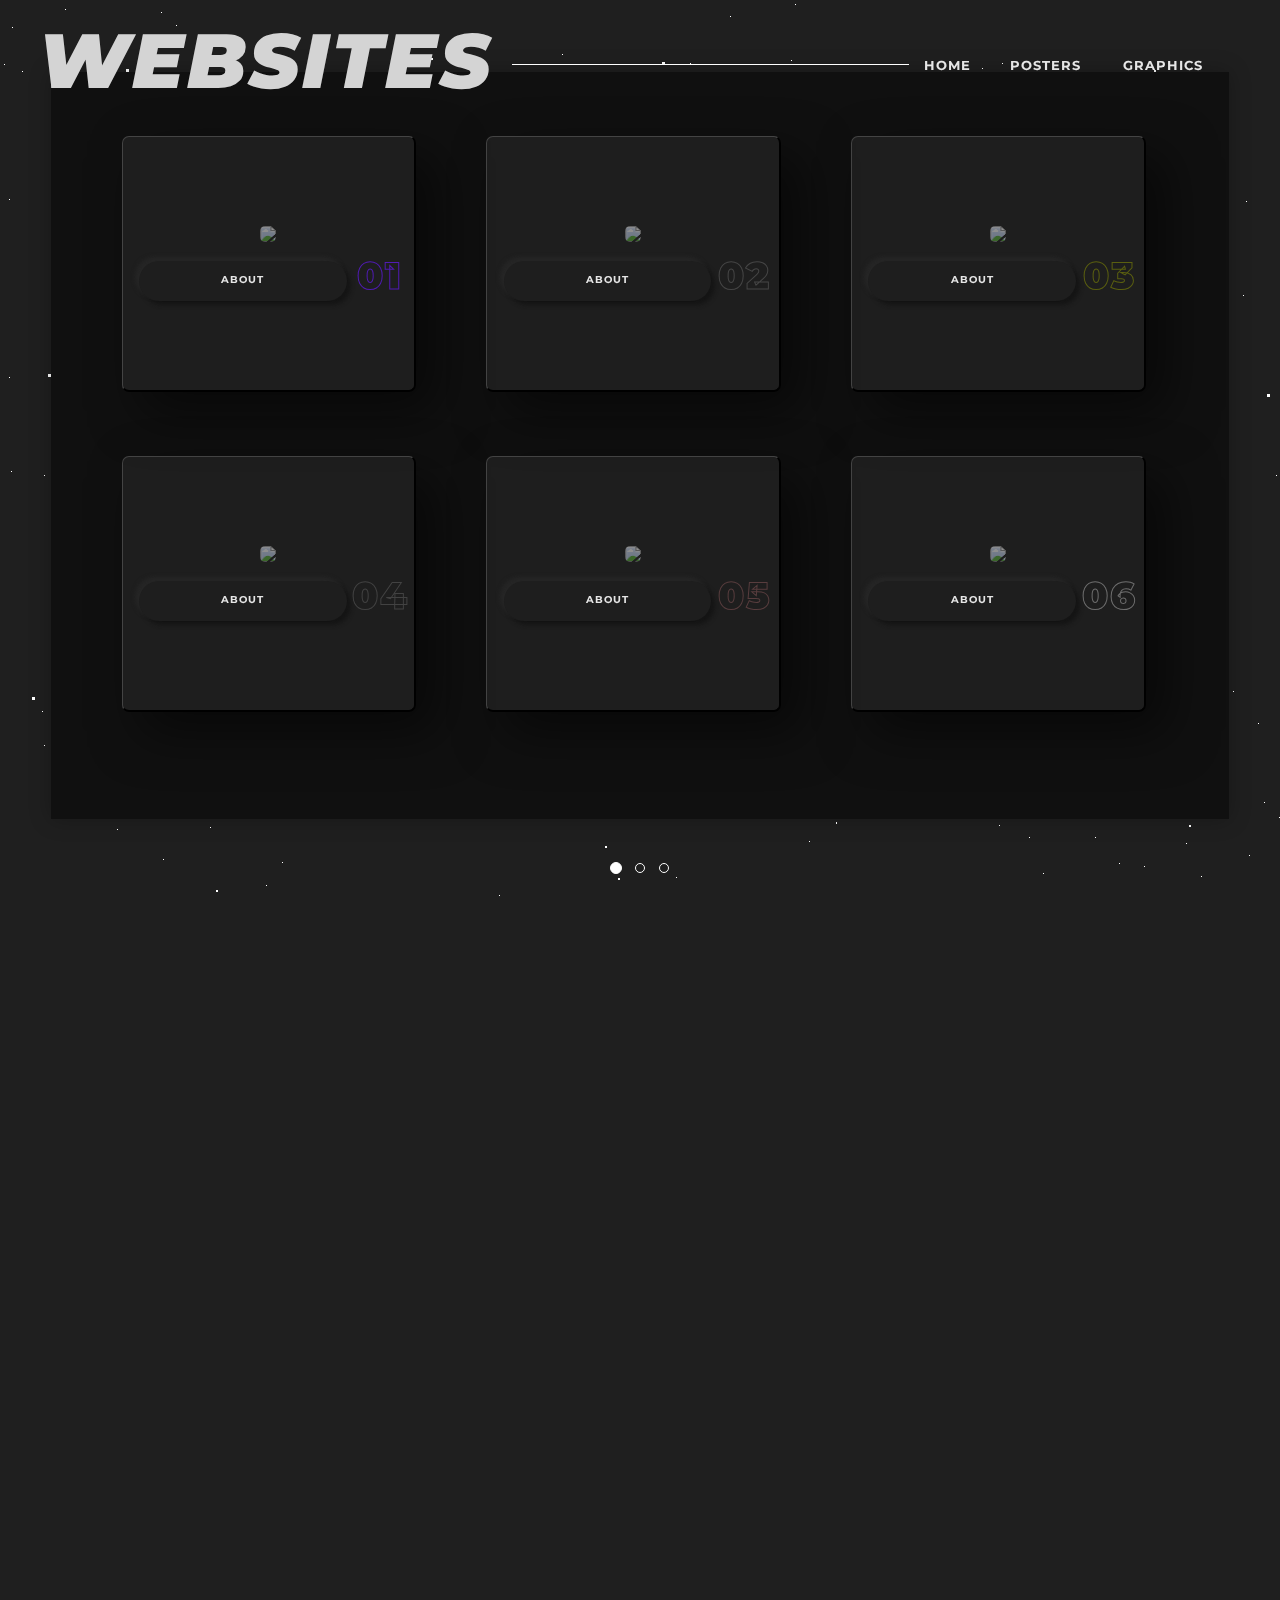
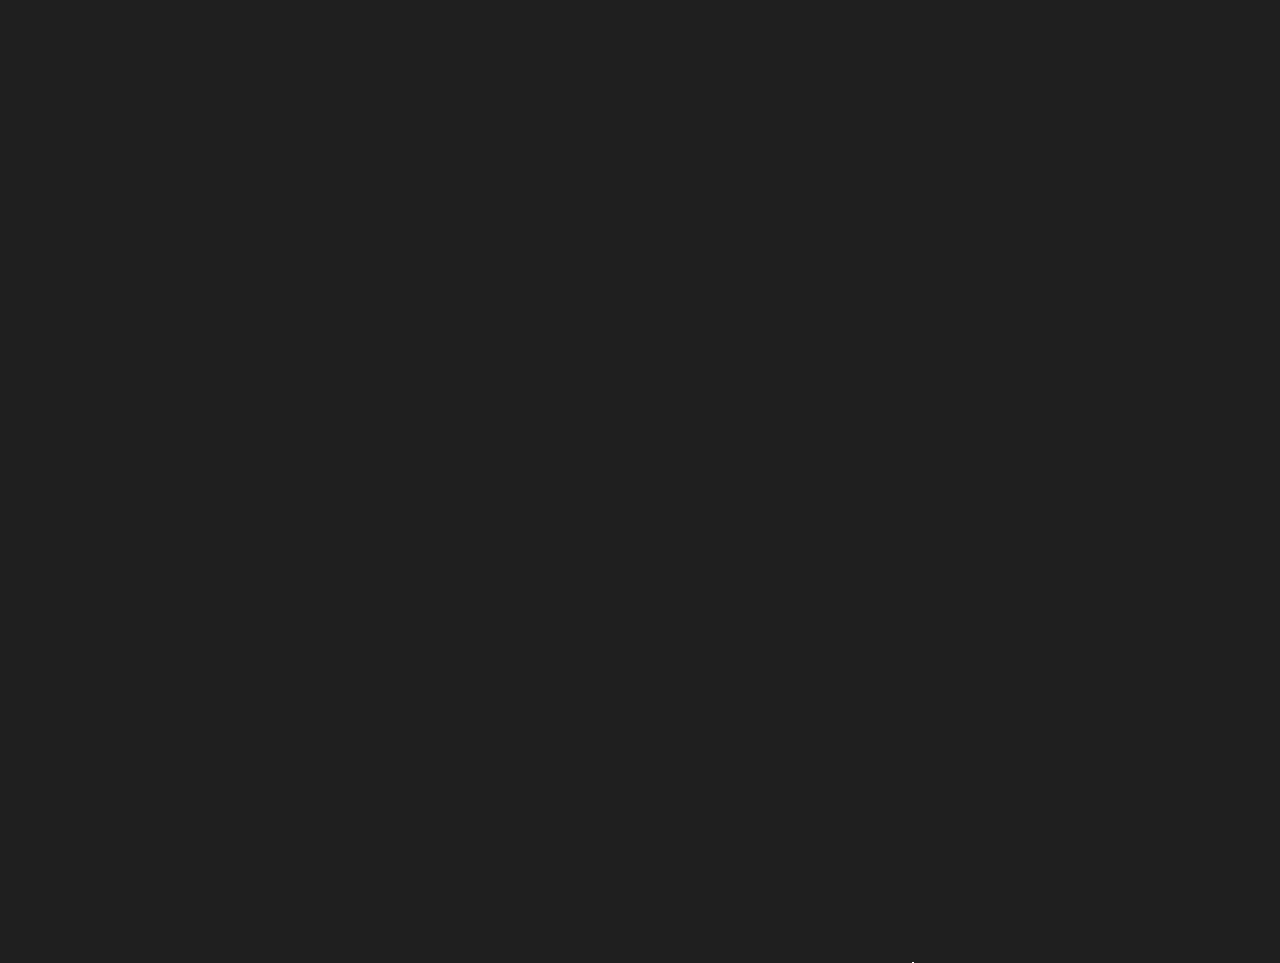
==== websites.html @ d55c07b4 "13 june 4th" ====
<!DOCTYPE html>
<html>
<head>
    <title>Abhishekhada-projects</title>
    <meta charset="utf-8">
    <meta name="viewport" content="width=device-width, initial-scale=1">
    <link rel="stylesheet" href="https://maxcdn.bootstrapcdn.com/bootstrap/3.4.1/css/bootstrap.min.css">
    <script src="https://ajax.googleapis.com/ajax/libs/jquery/3.5.1/jquery.min.js"></script>
    <script src="https://maxcdn.bootstrapcdn.com/bootstrap/3.4.1/js/bootstrap.min.js"></script>
    <link rel='stylesheet' type='text/css' media='screen' href='main.css'>
    <link rel='stylesheet' type='text/css' media='screen' href='particle.css'>
    <link rel='stylesheet' type='text/css' media='screen' href='aboutme.css'>
    <link rel='stylesheet' type='text/css' media='screen' href='other.css'>
    <link rel="shortcut icon" type="image/jpg" href="https://i.ibb.co/ZGB8yWj/fav.png"/>
    <link rel="preconnect" href="https://fonts.gstatic.com">
    <script src="https://kit.fontawesome.com/9879adbaca.js" crossorigin="anonymous"></script>    
    <link href="https://fonts.googleapis.com/css2?family=Montserrat:ital,wght@0,100;0,200;0,300;0,400;0,500;0,600;0,700;0,800;0,900;1,100;1,200;1,300;1,400;1,500;1,600;1,700;1,800;1,900&display=swap" rel="stylesheet">
</head>
<body>
  <div class="animation-wrapper">
    <div class="particle particle-1"></div>
    <div class="particle particle-2"></div>
    <div class="particle particle-3"></div>
    <div class="particle particle-4"></div>
  </div>
    <div class="container-fluid"> 
          <div id="secondCarousel" class="carousel slide" data-interval="false">
            <ol class="carousel-indicators">
              <li data-target="#secondCarousel" data-slide-to="0" class="active"></li>
              <li data-target="#secondCarousel" data-slide-to="1"></li>
              <li data-target="#secondCarousel" data-slide-to="2"></li>
            </ol>
            <div class="carousel-inner slider-item">
<!-- ---------------------------------------------------------------------------------------------///////////WEBSITES//////////////----------------------------------- -->
              <div class="item active">
                <div class="top websites_top">
                  <span class="headings">WEBSITES</span>
                  <div class="numberlines websites"></div>
                  <div class="redirect"><a class="move_links" href="index.html">HOME</a><a class="move_links" href="#" onClick="javascript:goToSlide(2);">POSTERS</a> <a class="move_links" href="#" onClick="javascript:goToSlide(1);">GRAPHICS</a> </div>
                </div>
                <div class="inner-div" id="websites">   
                  <img class="leaves" src="https://i.ibb.co/02mBhx2/leaves.png">  
 <!-- ---------------------------------------------------------------------------------------------KOBE----------------------------------- -->                 
                  <button class="cards the_card" type="button" class="cards btn btn-primary" data-toggle="modal" data-target="#kobeModal">
                    <div class="the_image">
                      <img class="kobe" src="https://i.ibb.co/1vJ4KHY/Screenshot-1371.png">
                    </div>
                    <div class="about_button">
                      <p class="about">ABOUT</p>
                    </div>
                    <div class="number kobe_number">
                        01
                    </div>
                  </button>
                  <div class="modal fade" id="kobeModal" tabindex="-1" role="dialog" aria-labelledby="kobeModalLabel" aria-hidden="true">
                    <div class="modal-dialog" role="document">
                      <div class="modal-content">
                          <button type="button" class="close" data-dismiss="modal" aria-label="Close">
                            <span aria-hidden="true">&times;</span>
                          </button>
                        <div class="modal-body">
                          <img class="kobe_main" src="https://i.ibb.co/1vJ4KHY/Screenshot-1371.png">
                          This website was made in the memory of Kobe Bryant and Gina Bryant. It shows the life stages of Kobe along 
                          with his great achievements. Gone but never forgotten.
                        </div>
                      </div>
                    </div>
                  </div>
<!-- ---------------------------------------------------------------------------------------------ASTERIA----------------------------------- -->                 
                  <button class="cards the_card" type="button" class="cards btn btn-primary" data-toggle="modal" data-target="#asteriaModal">
                    <div class="the_image">
                      <img class="asteria" src="https://i.ibb.co/BZBWpk2/Screenshot-1409.png">
                    </div>
                    <div class="about_button">
                      <p class="about">ABOUT</p>
                    </div>
                    <div class="number asteria_number">
                        02
                    </div>
                  </button>
                  <div class="modal fade" id="asteriaModal" tabindex="-1" role="dialog" aria-labelledby="asteriaModallLabel" aria-hidden="true">
                    <div class="modal-dialog" role="document">
                      <div class="modal-content">
                          <button type="button" class="close" data-dismiss="modal" aria-label="Close">
                            <span aria-hidden="true">&times;</span>
                          </button>
                        <div class="modal-body">
                          <img class="asteria_main" src="https://i.ibb.co/RCF6rsS/Screenshot-316.png">
                          This website design was made for a popular lounge in Jaipur, Rajasthan; that goes by the name "Asteria". It includes all the essential elements to be present in a dining place website, such as testimonials, menu, gallery, etc.
                        </div>
                      </div>
                    </div>
                  </div>     
<!-- ---------------------------------------------------------------------------------------------CHAMALEON----------------------------------- -->                 
                  <button class="cards the_card" type="button" class="cards btn btn-primary" data-toggle="modal" data-target="#chamaleonModal">
                    <div class="the_image">
                      <img class="chamaleon" src="https://i.ibb.co/JFGwT1z/Screenshot-1401.png">
                    </div>
                    <div class="about_button">
                      <p class="about">ABOUT</p>
                    </div>
                    <div class="number chamaleon_number">
                        03
                    </div>
                  </button>
                  <div class="modal fade" id="chamaleonModal" tabindex="-1" role="dialog" aria-labelledby="chamaleonModalLabel" aria-hidden="true">
                    <div class="modal-dialog" role="document">
                      <div class="modal-content">
                          <button type="button" class="close" data-dismiss="modal" aria-label="Close">
                            <span aria-hidden="true">&times;</span>
                          </button>
                        <div class="modal-body">
                          <img class="chamaleon_main" src="https://i.ibb.co/109WpMQ/Screenshot-355.png">
                          This website was made to be unique and different in its own kind of way, just like their work in the field of photography.
                        </div>
                      </div>
                    </div>
                  </div>  
<!-- ---------------------------------------------------------------------------------------------TOF----------------------------------- -->                 
                  <button class="cards the_card tof_card" type="button" class="cards btn btn-primary" data-toggle="modal" data-target="#tofModal">
                    <div class="the_image">
                      <img class="tof" src="https://i.ibb.co/kX25rc8/Screenshot-675.png">
                    </div>
                    <div class="about_button">
                      <p class="about">ABOUT</p>
                    </div>
                    <div class="number tof_number">
                        04
                    </div>
                  </button>
                  <div class="modal fade" id="tofModal" tabindex="-1" role="dialog" aria-labelledby="tofModalLabel" aria-hidden="true">
                    <div class="modal-dialog" role="document">
                      <div class="modal-content tof_center">
                          <button type="button" class="close" data-dismiss="modal" aria-label="Close">
                            <span aria-hidden="true">&times;</span>
                          </button>
                        <div class="modal-body">
                          <img class="tof_main" src="https://i.ibb.co/1z1d1f8/Screenshot-677.png">
                          This is the website that I worked on the most. I did the designing and prototyping process and developed some of the front-end sections.
                           See it <a href="https://auth.theotherfruit.io/" target="_blank">live</a> here (Best viewed on desktop/laptop).
                        </div>
                      </div>
                    </div>
                  </div> 
<!-- ---------------------------------------------------------------------------------------------PINKLAB----------------------------------- -->                 
                  <button class="cards the_card" type="button" class="cards btn btn-primary" data-toggle="modal" data-target="#pinklabModal">
                    <div class="the_image">
                      <img class="pinklab" src="https://i.ibb.co/SQfC7Rg/Screenshot-1399.png">
                    </div>
                    <div class="about_button">
                      <p class="about">ABOUT</p>
                    </div>
                    <div class="number pinklab_number">
                        05
                    </div>
                  </button>
                  <div class="modal fade" id="pinklabModal" tabindex="-1" role="dialog" aria-labelledby="pinklabModalLabel" aria-hidden="true">
                    <div class="modal-dialog" role="document">
                      <div class="modal-content">
                          <button type="button" class="close" data-dismiss="modal" aria-label="Close">
                            <span aria-hidden="true">&times;</span>
                          </button>
                        <div class="modal-body">
                          <img class="pinklab_main" src="https://i.ibb.co/SQfC7Rg/Screenshot-1399.png">
                          The Pinklab website design was made for a fast food cafe having interior and dishes all inspired by the color pink.
                          
                        </div>
                      </div>
                    </div>
                  </div>  
<!-- ---------------------------------------------------------------------------------------------PORTFOLIO----------------------------------- -->                 
                  <button class="cards the_card portfolio_card" type="button" class="cards btn btn-primary" data-toggle="modal" data-target="#portfolioModal">
                    <div class="the_image">
                      <img class="portfolio" src="https://i.ibb.co/2vcpPmQ/Screenshot-1400.png">
                    </div>
                    <div class="about_button">
                      <p class="about">ABOUT</p>
                    </div>
                    <div class="number portfolio_number">
                        06
                    </div>
                  </button>
                  <div class="modal fade" id="portfolioModal" tabindex="-1" role="dialog" aria-labelledby="portfolioModalLabel" aria-hidden="true">
                    <div class="modal-dialog" role="document">
                      <div class="modal-content">
                          <button type="button" class="close" data-dismiss="modal" aria-label="Close">
                            <span aria-hidden="true">&times;</span>
                          </button>
                        <div class="modal-body">
                          <img class="portfolio_main" src="https://i.ibb.co/2vcpPmQ/Screenshot-1400.png">
                          This was a portfolio design for a client who wanted a minimal looking website with a taste of uniqueness.
                        </div>
                      </div>
                    </div>
                  </div>                                                                 
                </div>
              </div>
<!-- ---------------------------------------------------------------------------------------------//////////GRAPHICS///////////----------------------------------- -->
              <div class="item">  
                <div class="top websites_top">
                  <span class="headings">GRAPHICS</span>
                  <div class="numberlines websites"></div>
                  <div class="redirect"><a class="move_links" href="index.html">HOME</a><a class="move_links" href="#" onClick="javascript:goToSlide(2);">POSTERS</a> <a class="move_links" href="#" onClick="javascript:goToSlide(0);">WEBSITES</a> </div>
                </div>             
                <div class="inner-div" id="graphics">
                  <img class="leaves" src="https://i.ibb.co/02mBhx2/leaves.png">
<!-- ---------------------------------------------------------------------------------------------RISE NATION----------------------------------- -->                 
                  <button class="cards the_card" type="button" class="cards btn btn-primary" data-toggle="modal" data-target="#riseModal">
                    <div class="the_image">
                      <img class="rise" src="https://i.ibb.co/4g8GW40/rise.png">
                    </div>
                    <div class="about_button">
                      <p class="about">VIEW</p>
                    </div>
                    <div class="number rise_number">
                        01
                    </div>
                  </button>
                  <div class="modal fade" id="riseModal" tabindex="-1" role="dialog" aria-labelledby="riseModalLabel" aria-hidden="true">
                    <div class="modal-dialog" role="document">
                      <div class="modal-content">
                          <button type="button" class="close" data-dismiss="modal" aria-label="Close">
                            <span aria-hidden="true">&times;</span>
                          </button>
                        <div class="modal-body">
                          <img class="rise_main" src="https://i.ibb.co/hYwPQtJ/Screenshot-317.png">
                        </div>
                      </div>
                    </div>
                  </div>
<!-- ---------------------------------------------------------------------------------------------MUSIC PLAYER----------------------------------- -->                 
                  <button class="cards the_card" type="button" class="cards btn btn-primary" data-toggle="modal" data-target="#musicModal">
                    <div class="the_image">
                      <img class="music" src="https://i.ibb.co/rcs5pYR/music.png">
                    </div>
                    <div class="about_button">
                      <p class="about">VIEW</p>
                    </div>
                    <div class="number music_number">
                        02
                    </div>
                  </button>
                  <div class="modal fade" id="musicModal" tabindex="-1" role="dialog" aria-labelledby="musicModallLabel" aria-hidden="true">
                    <div class="modal-dialog" role="document">
                      <div class="modal-content">
                          <button type="button" class="close" data-dismiss="modal" aria-label="Close">
                            <span aria-hidden="true">&times;</span>
                          </button>
                        <div class="modal-body">
                          <img class="music_main" src="https://i.ibb.co/XspmZv5/Screenshot-318.png">
                        </div>
                      </div>
                    </div>
                  </div>     
<!-- ---------------------------------------------------------------------------------------------CAPTAIN WICK----------------------------------- -->                 
                  <button class="cards the_card" type="button" class="cards btn btn-primary" data-toggle="modal" data-target="#captainModal">
                    <div class="the_image">
                      <img class="captain" src="https://i.ibb.co/7SPMhjG/captain.png">
                    </div>
                    <div class="about_button">
                      <p class="about">VIEW</p>
                    </div>
                    <div class="number captain_number">
                        03
                    </div>
                  </button>
                  <div class="modal fade" id="captainModal" tabindex="-1" role="dialog" aria-labelledby="captainModalLabel" aria-hidden="true">
                    <div class="modal-dialog" role="document">
                      <div class="modal-content captain_wick">
                          <button type="button" class="close" data-dismiss="modal" aria-label="Close">
                            <span aria-hidden="true">&times;</span>
                          </button>
                        <div class="modal-body">
                          <img class="captain_main" src="https://i.ibb.co/09WvDpN/Screenshot-319.png">
                        </div>
                      </div>
                    </div>
                  </div>  
<!-- ---------------------------------------------------------------------------------------------FALL SEVEN QUOTE----------------------------------- -->                 
                  <button class="cards the_card" type="button" class="cards btn btn-primary" data-toggle="modal" data-target="#fallModal">
                    <div class="the_image">
                      <img class="fall" src="https://i.ibb.co/HnRDjgt/fall.png">
                    </div>
                    <div class="about_button">
                      <p class="about">VIEW</p>
                    </div>
                    <div class="number fall_number">
                        04
                    </div>
                  </button>
                  <div class="modal fade" id="fallModal" tabindex="-1" role="dialog" aria-labelledby="fallModalLabel" aria-hidden="true">
                    <div class="modal-dialog" role="document">
                      <div class="modal-content fall_seven">
                          <button type="button" class="close" data-dismiss="modal" aria-label="Close">
                            <span aria-hidden="true">&times;</span>
                          </button>
                        <div class="modal-body">
                          <img class="fall_main" src="https://i.ibb.co/1djdX8N/Screenshot-320.png">
                        </div>
                      </div>
                    </div>
                  </div> 
<!-- ---------------------------------------------------------------------------------------------TUSKERS MOVERS----------------------------------- -->                 
                  <button class="cards the_card" type="button" class="cards btn btn-primary" data-toggle="modal" data-target="#tuskersModal">
                    <div class="the_image">
                      <img class="tuskers" src="https://i.ibb.co/CP5y93Z/tuskers.png">
                    </div>
                    <div class="about_button">
                      <p class="about">VIEW</p>
                    </div>
                    <div class="number tuskers_number">
                        05
                    </div>
                  </button>
                  <div class="modal fade" id="tuskersModal" tabindex="-1" role="dialog" aria-labelledby="tuskersModalLabel" aria-hidden="true">
                    <div class="modal-dialog" role="document">
                      <div class="modal-content tuskers_movers">
                          <button type="button" class="close" data-dismiss="modal" aria-label="Close">
                            <span aria-hidden="true">&times;</span>
                          </button>
                        <div class="modal-body">
                          <img class="tuskers_main" src="https://i.ibb.co/sQj1Rtj/Screenshot-321.png">
                        </div>
                      </div>
                    </div>
                  </div>  
<!-- ---------------------------------------------------------------------------------------------ADVENTURE AWAITS----------------------------------- -->                 
                  <button class="cards the_card" type="button" class="cards btn btn-primary" data-toggle="modal" data-target="#adventureModal">
                    <div class="the_image">
                      <img class="adventure" src="https://i.ibb.co/bRPfCxW/adventure.png">
                    </div>
                    <div class="about_button">
                      <p class="about">VIEW</p>
                    </div>
                    <div class="number adventure_number">
                        07
                    </div>
                  </button>
                  <div class="modal fade" id="adventureModal" tabindex="-1" role="dialog" aria-labelledby="adventureModalLabel" aria-hidden="true">
                    <div class="modal-dialog" role="document">
                      <div class="modal-content adventure_awaits">
                          <button type="button" class="close" data-dismiss="modal" aria-label="Close">
                            <span aria-hidden="true">&times;</span>
                          </button>
                        <div class="modal-body">
                          <img class="adventure_main" src="https://i.ibb.co/bg6bLX3/Screenshot-322.png">
                        </div>
                      </div>
                    </div>
                  </div>                  
<!-- ---------------------------------------------------------------------------------------------BIRTH----------------------------------- -->                 
                  <button class="cards the_card birth_card" type="button" class="cards btn btn-primary" data-toggle="modal" data-target="#birthModal">
                    <div class="the_image">
                      <img class="birth" src="https://i.ibb.co/dm25BTQ/birth.png">
                    </div>
                    <div class="about_button">
                      <p class="about">VIEW</p>
                    </div>
                    <div class="number birth_number">
                        06
                    </div>
                  </button>
                  <div class="modal fade" id="birthModal" tabindex="-1" role="dialog" aria-labelledby="birthModalLabel" aria-hidden="true">
                    <div class="modal-dialog" role="document">
                      <div class="modal-content birth_center">
                          <button type="button" class="close" data-dismiss="modal" aria-label="Close">
                            <span aria-hidden="true">&times;</span>
                          </button>
                        <div class="modal-body">
                          <img class="birth_main" src="https://i.ibb.co/858tBpD/Screenshot-323.png">
                        </div>
                      </div>
                    </div>
                  </div>  
<!-- ---------------------------------------------------------------------------------------------NEUMORPHISM----------------------------------- -->                 
                  <button class="cards the_card birth_card" type="button" class="cards btn btn-primary" data-toggle="modal" data-target="#neumorphismModal">
                    <div class="the_image">
                      <img class="neumorphism" src="https://i.ibb.co/Yb5rw2K/Screenshot-652.png">
                    </div>
                    <div class="about_button">
                      <p class="about">VIEW</p>
                    </div>
                    <div class="number neumorphism_number">
                        07
                    </div>
                  </button>
                  <div class="modal fade" id="neumorphismModal" tabindex="-1" role="dialog" aria-labelledby="neumorphismModalLabel" aria-hidden="true">
                    <div class="modal-dialog" role="document">
                      <div class="modal-content neumorphism_center">
                          <button type="button" class="close" data-dismiss="modal" aria-label="Close">
                            <span aria-hidden="true">&times;</span>
                          </button>
                        <div class="modal-body">
                          <img class="neumorphism_main" src="https://i.ibb.co/5TRKbdP/Screenshot-484.png">
                        </div>
                      </div>
                    </div>
                  </div>                                     
                </div>
              </div>
<!-- ---------------------------------------------------------------------------------------------///////POSTERS/////////////----------------------------------- -->
               <div class="item">
                <div class="top">
                  <span class="headings">POSTERS</span>
                  <div class="numberlines posters"></div>
                  <div class="redirect"><a class="move_links" href="index.html">HOME</a><a class="move_links" href="#" onClick="javascript:goToSlide(0);">WEBSITES</a> <a class="move_links" href="#" onClick="javascript:goToSlide(1);">GRAPHICS</a> </div>
                </div>
                <div class="inner-div" id="websites">   
                  <img class="leaves" src="https://i.ibb.co/02mBhx2/leaves.png"> 
<!-- ---------------------------------------------------------------------------------------------BAADSHAH----------------------------------- -->                 
                <button class="cards the_card" type="button" class="btn btn-primary" data-toggle="modal" data-target="#baadshahModal">
                    <div class="the_image">
                      <img class="baadshah" src="https://i.ibb.co/YpMGnR2/Screenshot-105.png">
                    </div>
                    <div class="about_button">
                      <p class="about">VIEW</p>
                    </div>
                    <div class="number baadshah_number">
                        01
                    </div>
                  </button>
                  <div class="modal fade" id="baadshahModal" tabindex="-1" role="dialog" aria-labelledby="exampleModalLabel" aria-hidden="true">
                    <div class="modal-dialog" role="document">
                      <div class="modal-content baadshah_poster">
                          <button type="button" class="close" data-dismiss="modal" aria-label="Close">
                            <span aria-hidden="true">&times;</span>
                          </button>
                        <div class="modal-body">
                          <img class="baadshah_main" src="https://i.ibb.co/j8k4Bd3/Screenshot-103.png">
                        </div>
                      </div>
                    </div>
                  </div> 
<!-- ---------------------------------------------------------------------------------------------NATURE----------------------------------- -->                 
                  <button class="cards the_card" type="button" class="btn btn-primary" data-toggle="modal" data-target="#natureModal">
                    <div class="the_image">
                      <img class="nature" src="https://i.ibb.co/Wsr7GHc/Screenshot-104.png">
                    </div>
                    <div class="about_button">
                      <p class="about">VIEW</p>
                    </div>
                    <div class="number nature_number">
                        02
                    </div>
                  </button>
                  <div class="modal fade" id="natureModal" tabindex="-1" role="dialog" aria-labelledby="exampleModalLabel" aria-hidden="true">
                    <div class="modal-dialog" role="document">
                      <div class="modal-content nature_poster">
                          <button type="button" class="close" data-dismiss="modal" aria-label="Close">
                            <span aria-hidden="true">&times;</span>
                          </button>
                        <div class="modal-body">
                          <img class="nature_main" src="https://i.ibb.co/JzDVSyP/Screenshot-99.png">
                        </div>
                      </div>
                    </div>
                  </div> 
<!-- ---------------------------------------------------------------------------------------------TREKING----------------------------------- -->                 
                  <button class="cards the_card" type="button" class="btn btn-primary" data-toggle="modal" data-target="#trekingModal">
                    <div class="the_image">
                      <img class="treking" src="https://i.ibb.co/0J1tJ47/Screenshot-106.png">
                    </div>
                    <div class="about_button">
                      <p class="about">VIEW</p>
                    </div>
                    <div class="number treking_number">
                        03
                    </div>
                  </button>
                  <div class="modal fade" id="trekingModal" tabindex="-1" role="dialog" aria-labelledby="exampleModalLabel" aria-hidden="true">
                    <div class="modal-dialog" role="document">
                      <div class="modal-content treking_poster">
                          <button type="button" class="close" data-dismiss="modal" aria-label="Close">
                            <span aria-hidden="true">&times;</span>
                          </button>
                        <div class="modal-body">
                          <img class="treking_main" src="https://i.ibb.co/zWgX0zF/Screenshot-100.png">
                        </div>
                      </div>
                    </div>
                  </div>  
<!-- ---------------------------------------------------------------------------------------------TECHNOVATION---------------------------------- -->                 
                  <button class="cards the_card" type="button" class="btn btn-primary" data-toggle="modal" data-target="#technovationModal">
                    <div class="the_image">
                      <img class="technovation" src="https://i.ibb.co/7gR40pq/Screenshot-108.png">
                    </div>
                    <div class="about_button">
                      <p class="about">VIEW</p>
                    </div>
                    <div class="number technovation_number">
                        04
                    </div>
                  </button>
                  <div class="modal fade" id="technovationModal" tabindex="-1" role="dialog" aria-labelledby="exampleModalLabel" aria-hidden="true">
                    <div class="modal-dialog" role="document">
                      <div class="modal-content technovation_poster">
                          <button type="button" class="close" data-dismiss="modal" aria-label="Close">
                            <span aria-hidden="true">&times;</span>
                          </button>
                        <div class="modal-body">
                          <img class="technovation_main" src="https://i.ibb.co/KGyQWPp/Screenshot-102.png">
                        </div>
                      </div>
                    </div>
                  </div>  
<!-- ---------------------------------------------------------------------------------------------IDEA----------------------------------- -->                 
                  <button class="cards the_card technovation_card" type="button" class="btn btn-primary" data-toggle="modal" data-target="#ideaModal">
                    <div class="the_image">
                      <img class="idea" src="https://i.ibb.co/RHMJSZn/Screenshot-107.png">
                    </div>
                    <div class="about_button">
                      <p class="about">VIEW</p>
                    </div>
                    <div class="number idea_number">
                        05
                    </div>
                  </button>
                  <div class="modal fade" id="ideaModal" tabindex="-1" role="dialog" aria-labelledby="exampleModalLabel" aria-hidden="true">
                    <div class="modal-dialog" role="document">
                      <div class="modal-content idea_poster">
                          <button type="button" class="close" data-dismiss="modal" aria-label="Close">
                            <span aria-hidden="true">&times;</span>
                          </button>
                        <div class="modal-body">
                          <img class="idea_main" src="https://i.ibb.co/9ngKQHS/Screenshot-141.png">
                        </div>
                      </div>
                    </div>
                  </div>                                                      
                </div>
              </div>          
        </div>
      </div>
    </div>
      <script type="text/javascript" src="vanilla-tilt.js"></script>
      <script src='main.js'></script> 
      <script>
        VanillaTilt.init(document.querySelectorAll(".cards"), {
		    max: 25,
		    speed: 400,
        // glare: true,
        "max-glare": 1,
       	});
      </script>
      <script>
        function goToSlide(number) {
        $("#secondCarousel").carousel(number);
       }
      </script>
      <script>
        $(document).ready(function(){
        function qs(key) {
            key = key.replace(/[*+?^$.\[\]{}()|\\\/]/g, "\\$&"); // escape RegEx meta chars
            var match = location.search.match(new RegExp("[?&]" + key + "=([^&]+)(&|$)"));
            var slide = match && decodeURIComponent(match[1].replace(/\+/g, " "));
            if (Math.floor(slide) == slide && $.isNumeric(slide))
                return parseInt(slide);
            else
                return 0;
        }
        $('#secondCarousel').carousel(qs('slide'));
        });
        </script>
        <script>
          $('.carousel').on('touchstart', function(event){
      const xClick = event.originalEvent.touches[0].pageX;
      $(this).one('touchmove', function(event){
          const xMove = event.originalEvent.touches[0].pageX;
          const sensitivityInPx = 5;
  
          if( Math.floor(xClick - xMove) > sensitivityInPx ){
              $(this).carousel('next');
          }
          else if( Math.floor(xClick - xMove) < -sensitivityInPx ){
              $(this).carousel('prev');
          }
      });
      $(this).on('touchend', function(){
          $(this).off('touchmove');
      });
  });
        </script>
</body>
</html>
---- main.css ----
html{
    height: 100vh;
    overflow: hidden;
}
body{
    font-family: 'Montserrat', sans-serif;
    background-color: #1f1f1f;
    height: 100vh !important;
    overflow: hidden;
}
.animation-wrapper{
    height: 0px;
}
.container-fluid{
    padding:0px !important;
}
.carousel-indicators{
    bottom: 7px !important;
}
.carousel-indicators .active{
    margin: 4px !important;
}
.carousel-indicators li{
    margin: 5px !important;
}
.item{
    height: 100vh;
    width: 100vw;
}
.inner-div{
    height: 83vh;
    width: 92vw;
    position: absolute;
    top: 8%;
    left: 4%;
    background-color: #101010;
    overflow: hidden;
    box-shadow: 0px 0px 20px rgba(0, 0, 0, 0.25);
    z-index: -10;
}
.numberline_1{
    position: absolute;
    margin-top: -10px;
    left: 10%;
    background:#ffffff;
    height:70vh;
    Width:1px;
    -webkit-animation: expand 2s;
}

@-webkit-keyframes expand{
    0%{height:0px}
    100%{height:70vh}
}
.numberlines{
    float: left;
    background:#ffffff;
    height:1px;
    Width:39vw;
    margin-top: 5%;
    -webkit-animation: line 2s;
}
@-webkit-keyframes line{
    0%{Width:0vw}
    100%{Width:39vw}
}
.numberline_4{
    float: left;
    background:#ffffff;
    height:1px;
    Width:41vw;
    margin-top: 5%;
    -webkit-animation: line4 2s;
}
@-webkit-keyframes line4{
    0%{Width:0vw}
    100%{Width:41vw}
}
.one{
    font-size: 14vw;
    position: absolute;
    font-weight: 900;
    font-style: italic;
    -webkit-text-stroke: 1px #A4A4A4;
    color: transparent;
    left: 10px;
    bottom: 10px;
    height: 270px;
}
.numbers{
    float: right;
    margin-top: -4.5%;
    margin-right: 1vw;
    font-size: 14vw;
    font-weight: 900;
    font-style: italic;
    -webkit-text-stroke: 1px #ffffff;
    color: transparent;
}
.first_div::after{
    position: absolute;
    content: "DESIGN";
    font-size: 30vw;
    color: #131313;
    font-weight: 900;
    font-style: italic;
    top: 50%;
    left: -17%;
    transform: translate(0%,-50%);

}
.col-2{
    font-weight: bolder;
    float: right;
    margin-right: 7vw;
    margin-top: 6vw;
    letter-spacing: 1px;
}
.col-2 a{
    color: #e6e6e6;
    text-decoration: none;
    font-size: 1vw;
}
.col-2 a:hover{
    color: #ffffff;
}
#lines{
    position: absolute;
    bottom: 0px;
    right: 0px;
    height: 15vw;
    z-index: 10;
}
#typedtext{
    position: absolute;
    width: 50%;
    color: white;
    font-size: 3vw;
    top: 22%;
    right: 0%;
    letter-spacing: 1px;
    font-weight: lighter;
    z-index: 10;
}
.flower{
    position: absolute;
    top: 50% ;
    left: 15%;
    z-index: 10;
    transform: translate(0%,-50%);
    height: 21vw;
}
.top{
    width: 100vw;
    position: absolute;
}
.headings{
    float: left;
    margin-top: 0.5%;
    margin-left: 3%;
    width: 37%;
    font-size: 6vw;
    letter-spacing: 3px;
    z-index: 10;
    font-style: italic;
    color: #d4d4d4;
    font-weight: 900;
}
.new_heading_div{
    position: absolute; width: 100%; text-align: center; margin-top: 17vw;z-index: 1;
}
.about_heading{
    color: white;
    /* width: 10%; */
    font-weight: bolder;
    font-size: 1.2vw !important;
}

.description{
    margin-top: -5%;
    font-size: 17px;
    font-family: 'Montserrat', sans-serif !important;
    /* letter-spacing: 1px; */
}
.first::after{
    background: #4b2d11cc !important;
}
.second::after{
    background: #341a57d0 !important;
}
.third::after{
    background: #114b3ccc !important;
}
.fourth::after{
    background: #164764d5 !important;
}
.three::after{
    content: '';
    position: absolute;
    top: 0px;
    left: 0px;
    width: 60%;
    height: 60%;
    background: linear-gradient(#4d1c6d,#12111200);
    clip-path: circle(20% at 10% 75%);
    z-index: -1;
}
.three::before{
    content: '';
    position: absolute;
    top: 0px;
    left: 0px;
    width: 100%;
    height: 100%;
    background: linear-gradient(#145A49,#00000000);
    clip-path: circle(10% at 68% 100%);
    z-index: -1;
}
.project_cards{
    position: absolute;
    top: 52%;
    left: 50%;
    transform: translate(-50%,-50%);
    width: 100%;
    margin-left: 0px !important;
    margin-right: 0px !important;
    justify-content: center;
}
.all_cards{
    margin-left: 2.3vw;
}
.poster,
.website,
.graphics{
  float: left;
  height: 30vw;
  width: 23vw;
  margin-left: 3vw;
  margin-right: 3vw;
  border-radius: 7px;
  box-shadow: 20px 20px 50px ;
  background-color: rgba(158, 158, 158, 0.1);
  box-shadow: 20px 20px 50px rgba(0, 0, 0, 0.5);
  border-top: 1px solid rgba(107, 107, 107, 0.5);
  border-left: 1px solid rgba(107, 107, 107, 0.5);
  backdrop-filter: blur(5px);
  justify-content: center;
  text-align: center;
}
.logo_poster,
.logo_website,
.logo_graphics{
    margin-top: 1vw;
    height: 65%;
}
.card_heading{
    width: 90%;
    text-align: left;
    margin-left: 10%;
    color: white;
    font-weight: bolder;
    font-size: 1.25vw;
    letter-spacing: 2px;
}
.gap{
    height: 3vw;
}
.know_more{
   box-shadow: -4px -4px 4px #262626, 4px 4px 4px #151515;
   border-radius: 56px;
   padding: 0.8vw;
   padding-left: 25%;
   padding-right: 25%;
   margin-top: 12px;
   font-weight: bolder;
   font-style: italic;
   color: white;
   font-size: 1vw;
   letter-spacing: 1px;
}
.know_more:hover{
    text-decoration: none;
    color: white;
    font-size: 0.9vw;
    box-shadow:inset -4px -4px 4px #262626,inset 4px 4px 4px #151515;
}
.heading_contact{
    float: left;
    margin-top: 0.5%;
    margin-left: 3%;
    width: 34%;
    font-size: 6vw;
    letter-spacing: 3px;
    z-index: 10;
    font-style: italic;
    color: #d4d4d4;
    font-weight: 900; 
}
#canvas {
    position: absolute;
    z-index: -20;
    top: -5vw;
    left: -6vw;
  }
.leaves{
    position: absolute;
    width: 40vw;
    /* z-index: -10; */
}
.text{
    position: absolute;
    top: 50% ;
    left: 11%;
    transform: translate(0%,-50%);
    font-size: 3vw;
    letter-spacing: 4px;
    color: #C0C0C0;
}
.connect,
.cool{
    font-weight: 600;
    color: white;
}
.circles{
    position: absolute;
    top: 50% ;
    right: 8%;
    z-index: 10;
    transform: translate(0%,-50%);
    height: 25vw;
}
.details{
    width: 100%;
    position: absolute;
    bottom: 2.5vw;
}
.detail{
    border-radius: 50px;
    float: left;
    height: auto;
    width: 25%;
    padding-left: 1vw;
    padding-right: 1vw;
}
.link{
    width:100%;
    height: 3vw;
    box-shadow: -0.5vw -0.5vw 0.5vw #171717, 0.5vw 0.5vw 0.5vw #090909;
    color: rgb(209, 209, 209);
    border-radius: 50px;
    display: flex;
    justify-content: center;
    align-items: center;
    font-size: 1vw;
}
.link:hover{
    box-shadow: inset -0.5vw -0.5vw 0.5vw #171717,inset 0.5vw 0.5vw 0.5vw #090909;
    color: white;
    text-decoration: none;
    font-size: 0.9vw;
}
.link:link{
    text-decoration: none;
}
.link:visited{
    color: rgb(209, 209, 209);
}
.fas,
.fab,
.far{
    font-size: 1.3vw;
    margin-right: 0.5vw;
}
.fa-phone-alt{
    font-size: 1vw;
}
#phone,
#mail,
#whatsapp,
#instagram{
    display: none;
}
.copy{
    background: none;
    border: none;
}
/* --------------------------------------------------------------------TABLET MEDIA QUERY---------------------------------------- */
@media (max-width:1050px){
    .col-2{
        margin-top: 13vw;
    }
    .links{
        margin-right: 1vw;
    }
    .col-2 a{
        font-size: 1.8vw;
    }
    .leaves{
        width: 75vw;
    }
    #typedtext{
        right: 10%;
        font-size: 4.5vw;
        width: 70%;
    }
    .numberline_1{
        height:75vh;
        -webkit-animation: expand 2s;
    }
    
    @-webkit-keyframes expand{
        0%{height:0px}
        100%{height:75vh}
    }
    .top{
        top: 5vw;
    }
    .headings{
        width: 38%;
    }
    .poster,
    .website,
    .graphics{
        width: 32vw;
        height: 43vw;
    }
    .graphics{
        margin-top: 4vw;
        margin-left: 28vw;
    }
    .poster{
        margin-left: 9vw;
    }
    .card_heading{
        font-size: 2.25vw;
    }
    .know_more{
        font-size: 1.5vw;
    }
    .know_more:hover{
        font-size: 1.4vw;
    }
    .three::before{
        clip-path: circle(16% at 76% 100%);
        background: linear-gradient(#40e2bb,#00000000);
    }
    .text{
        top: 29%;
        left: 19%;
        font-size: 5vw;
    }
    .flower{
        top: 74%;
        left: 19%;
        height: 42vw;
    }
    .detail{
        margin-bottom: 3vw;
        width: 48%;
        margin-left: 1.3vw;
    }
    .link{
        font-size: 1.6vw;
        height: 4vw;
        box-shadow: -1vw -1vw 1vw #171717, 1vw 1vw 1vw #090909;
    }
    .link:hover{
        font-size: 1.5vw;
        box-shadow:inset -1vw -1vw 1vw #171717,inset 1vw 1vw 1vw #090909;
    }
    .new_heading_div{
        margin-top: 26vw;
    }
    .description{
        font-size: 18px;
    }
    .about_heading{
        font-size: 2.7vw !important;
    }
    .circles{
        z-index: -10;
        top: 60%;
        right: 14%;
        height: 45vw;
    }
    .fas,
    .fab,
    .far{
    font-size: 2vw;
    }
    .tl-content{
        margin: 0 2.618em !important;
    }

}
/* --------------------------------------------------------------------MOBILE MEDIA QUERY---------------------------------------- */
@media (max-width:430px){
    .carousel-indicators li{
        width: 7px;
        height: 6px;
    }
    .carousel-indicators .active{
        width: 9px;
        height: 9px;
    }
    .col-2{
        margin-top: 17vw;
    }
    .col-2 a{
        font-size: 3vw;
    }
    .leaves{
        width: 78vw;
    }
    .one{
        bottom: 25vw;
        height: 10vh;
    }
    #typedtext{
        right: 0%;
        font-size: 5.5vw;
        width: 86%;
    }
    .description{
        font-size: 3vw;
        margin-top: -20vw;
    }
    .top{
        top: 7vw;
    }
    .numbers{
        -webkit-text-stroke: 0.005em #ffffff;
    }
    .headings{
        width: 54%;
        font-size: 8vw;
    }
    .aboutme_heading{
        width: 48% !important;
    }
    .heading_contact{
        font-size: 8vw;
    }
    .new_heading_div{
        margin-top: 54vw;
    }
    .about_heading{
        font-size: 3vw !important;
    }
    .numberlines{
        height: 0.01em;
        Width:29vw;
        margin-top: 5%;
        -webkit-animation: line 2s;
    }
    @-webkit-keyframes line{
        0%{Width:0vw}
        100%{Width:29vw}
    }
    .three{
        min-height: 83vh;
        overflow-y: scroll;
    }
    .poster,
    .website,
    .graphics{
        margin-left: 15vw;
        height: 75vw;
        width: 57vw;
        margin-top: 9vw;
    }
    .poster{
        margin-top: 120vw;
    }
    .website{
        margin-left: 15vw;
    }
    .graphics{
        margin-bottom: 9vw;
    }
    .card_heading{
        font-size: 4.25vw;
    }
    .know_more{
        font-size: 2.5vw;
        padding-top: 1.8vw;
        padding-bottom: 1.8vw;
    }
    .know_more:hover{
        font-size: 2vw;
    }
    .gap{
        height: 4vw;
    }
    .numberline_4{
        margin-left: 15vw;
        height: 0.01em;
        Width:27vw;
        margin-top: 5%;
        -webkit-animation: line4 2s;
    }
    @-webkit-keyframes line4{
        0%{Width:0vw}
        100%{Width:27vw}
    }
    .text{
        font-size: 6vw;
        left: 16%;
        top: 19%;
        letter-spacing: 3px;
    }
    .flower{
        top: 71%;
        height: 49vw;
        left: 18%;
    }
    #canvas{
        opacity: 0;
    }
    .link{
        font-size: 2.6vw;
        height: 7vw;
        box-shadow: -1vw -1vw 1vw #171717, 1vw 1vw 1vw #090909;
    }
    .link:hover{
        font-size: 2.5vw;
        box-shadow:inset -1vw -1vw 1vw #171717,inset 1vw 1vw 1vw #090909;
    }
    .circles{
        top: 51%;
        height: 55vw;
        right: 4%;
    }
    .fas,
    .fab,
    .far{
    font-size: 3vw;
    }
    .detail{
        margin-bottom: 4vw;
        width: 90%;
        margin-left: 4.6%;
    }
    .tl-content{
        margin: 0 2.618em !important;
    }
}
/* --------------------------------------------------------------------IPHONE X MEDIA QUERY---------------------------------------- */
@media only screen and (max-height: 815px) and (min-height: 790px){
    .col-2{
        margin-top: 21vw;
    }
    .top{
        top: 10vw;
    }
    .poster{
        margin-top: 93vw;
    }
}
/* --------------------------------------------------------------------SURFACE DUO MEDIA QUERY---------------------------------------- */
@media only screen and (max-width: 600px) and (min-width: 500px){
    .numberline_1{
        height:65vh;
        -webkit-animation: expand 2s;
    }
    @-webkit-keyframes expand{
        0%{height:0px}
        100%{height:65vh}
    }
    .description{
        font-size: 2.5vw;
    }
    .top{
        top: 4vw;
    }
    #canvas{
        opacity: 0.2;
    }
}
/* --------------------------------------------------------------------SCROLL BAR---------------------------------------- */
/* width */
::-webkit-scrollbar {
    width: 10px;
  }
  
  /* Track */
  ::-webkit-scrollbar-track {
    background: #272727;
  }
  
  /* Handle */
  ::-webkit-scrollbar-thumb {
    background: rgb(73, 73, 73);
  }
  
  /* Handle on hover */
  ::-webkit-scrollbar-thumb:hover {
    background: #555;
  }
/* --------------------------------------------------------------------INNER DIVS WORK---------------------------------------- */
#websites,
#graphics,
#posters,
#case_study{
    min-height: 83vh;
    overflow-y: scroll;
}
/* --------------------------------------------------------------------WEBSITES--------------------------------------- */

.redirect{
    float: right;
    margin-top: 4.3vw;
    margin-right: 3vw;
}
.redirect a{
    font-size: 1vw;
    font-weight: bolder;
    color: #e6e6e6;
    letter-spacing: 1px;
    margin-right: 3vw;
}
.redirect a:hover{
    color: white;
    text-decoration: none;
}
.websites{
    Width:31vw;
    -webkit-animation: website 2s;
}
@-webkit-keyframes website{
    0%{Width:0vw}
    100%{Width:31vw}
}
.case_study{
    Width:16vw;
    -webkit-animation: case 2s;
}
@-webkit-keyframes case{
    0%{Width:0vw}
    100%{Width:16vw}
}
.poster_heading{
    width: 32%;
}
.case_study_heading{
    width: 50%;
}
.the_card{
  float: left;
  height: 20vw;
  width: 23vw;
  margin-top: 5vw;
  margin-left: 5.5vw;
  margin-right: 0vw;
  border-radius: 7px;
  box-shadow: 20px 20px 50px ;
  background-color: rgba(158, 158, 158, 0.1);
  box-shadow: 20px 20px 50px rgba(0, 0, 0, 0.5);
  border-top: 1px solid rgba(107, 107, 107, 0.5);
  border-left: 1px solid rgba(107, 107, 107, 0.5);
  backdrop-filter: blur(5px);
  justify-content: center;
  text-align: center;
  outline: none;
}
.the_image{
    margin: 0.5vw;
}
.kobe,
.asteria,
.chamaleon,
.tof,
.pinklab,
.portfolio{
    width: 100%;
    opacity: 0.5;
    border-radius: 5px;
}
.kobe:hover,
.asteria:hover,
.chamaleon:hover,
.tof:hover,
.pinklab:hover,
.portfolio:hover{
    opacity: 1;
}
.portfolio_card{
    margin-bottom: 5vw;
}
.about_button{
    width: 78%;
    float: left;
    margin-top: 0.9vw;
}
.about{
    background-color: transparent;
    box-shadow: -4px -4px 4px #262626, 4px 4px 4px #151515;
    border: none;
    border-radius: 50px;
    padding: 6.3vw;
    padding-top: 1vw;
    padding-bottom: 1vw;
    color: #e6e6e6;
    font-size: 0.8vw;
    letter-spacing: 1px;
    margin-left: 0.8vw;
    font-weight: bolder;
    outline: none;
}
.about:hover{
    box-shadow:inset -4px -4px 4px #262626,inset 4px 4px 4px #151515;
    font-size: 0.7vw;
    color: white;
}
.number{
    width: 20%;
    text-align: center;
    float: right;
    color: transparent;
    font-size: 3vw;
    font-weight: 900;
    letter-spacing: 2px;
}
.kobe_number{
    -webkit-text-stroke: 1px rgb(81, 27, 182);
}
.asteria_number{
    -webkit-text-stroke: 1px rgb(70, 70, 70);
}
.chamaleon_number{
    -webkit-text-stroke: 1px rgb(90, 95, 16);
}
.tof_number{
    -webkit-text-stroke: 1px rgb(66, 66, 66);
}
.pinklab_number{
    -webkit-text-stroke: 1px rgb(88, 61, 62);
}
.portfolio_number{
    -webkit-text-stroke: 1px rgb(109, 109, 109);
}
.kobe_main,
.asteria_main,
.chamaleon_main,
.tof_main,
.pinklab_main,
.portfolio_main{
    width: 100%;
    margin-bottom: 1vw;
}
.tof_center{
    width: 55vw !important;
}
.modal-backdrop.in{
    z-index: -1;
}
.modal{
    background-color: rgba(17, 17, 17, 0.623);
}
.modal-dialog{
    position: absolute;
    left: 50%;
    top: 50%;
    transform: translate(-55%,-50%) !important;
}
.modal-content{
    background-color: rgb(29, 29, 29);
    width: 45vw;
    border-radius: 0px;
    height: auto;
}
.lines_bg{
    position: absolute;
    width: 100%;

}
.close{
    position: absolute;
    right: -3vw;
    top: -3vw;
    z-index: 100;
    height: 5vw;
    width: 5vw;
    color: rgb(134, 134, 134);
    font-weight: lighter;
    font-size: 2vw;
    opacity: 1 !important;
    outline: none;
}
.modal-body{
    color: rgb(175, 175, 175);
    font-size: 1vw;
}
/* --------------------------------------------------------------------GRAPHICS--------------------------------------- */
.birth_card{
    margin-bottom: 5vw;
}
.rise_number{
    -webkit-text-stroke: 1px rgb(41 88 85);
}
.music_number{
    -webkit-text-stroke: 1px rgb(70 77 92);
}
.captain_number{
    -webkit-text-stroke: 1px rgb(98 112 118);
}
.fall_number{
    -webkit-text-stroke: 1px rgb(98 79 42);
}
.tuskers_number{
    -webkit-text-stroke: 1px rgb(110 106 102);
}
.birth_number{
    -webkit-text-stroke: 1px rgb(84 95 123);
}
.adventure_number{
    -webkit-text-stroke: 1px rgb(68 85 121);
}
.neumorphism_number{
    -webkit-text-stroke: 1px rgb(52 93 106s);
}
.rise,
.music,
.adventure,
.birth,
.fall,
.tuskers,
.captain,
.neumorphism{
    width: 100%;
    opacity: 0.8;
    border-radius: 5px;
}
.rise:hover,
.music:hover,
.adventure:hover,
.birth:hover,
.fall:hover,
.tuskers:hover,
.captain:hover,
.neumorphism:hover{
    opacity: 1;
}
.rise_main,
.music_main,
.captain_main,
.fall_main,
.tuskers_main,
.adventure_main,
.birth_main,
.neumorphism_main{
    width: 100%;
}
.captain_wick,
.adventure_awaits,
.birth_center{
    width:35vw;
}
.fall_seven{
    width: 30vw;
}
.tuskers_movers{
    width: 40vw;
}
.neumorphism_center{
    width: 60vw;
}
/* --------------------------------------------------------------------POSTERS--------------------------------------- */
.posters{
    margin-left: -5vw;
    width: 36vw;
    -webkit-animation: poster 2s;
}
@-webkit-keyframes poster{
    0%{width:0px}
    100%{width:36vw}
}
.nature,
.baadshah,
.treking,
.idea,
.technovation{
    width: 100%;
    opacity: 0.5;
    border-radius: 5px;
}
.nature:hover,
.baadshah:hover,
.treking:hover,
.idea:hover,
.technovation:hover{
    opacity: 1;
}
.baadshah_main,
.nature_main,
.treking_main,
.idea_main,
.technovation_main{
    width: 100%;
}
.baadshah_poster{
    width: 30vw;
}
.nature_poster,
.treking_poster,
.idea_poster,
.technovation_poster{
    width: 25vw;
}

.baadshah_number{
    -webkit-text-stroke: 1px rgb(106 69 83);
}
.nature_number{
    -webkit-text-stroke: 1px rgb(79 98 80);
}
.treking_number{
    -webkit-text-stroke: 1px rgb(78 86 98);
}
.idea_number{
    -webkit-text-stroke: 1px rgb(73 73 73);
}
.technovation_number{
    -webkit-text-stroke: 1px rgb(73 73 73);
}
.technovation_card{
    margin-bottom: 5vw;
}
/* ----------------------------------------------------------commom------------------------- */
.modal-content{
    margin-left: 2vw;
    position: absolute !important;
    top: 50%;
    left: 50%;
    transform: translate(-50%, -50%);
}
/* --------------------------------------------------------------------------TABLET MEDIA QUERY second page------------------ */
@media (max-width:1050px){
    ::-webkit-scrollbar{
        width: 5px;
    }
    .move_links{
      font-size: 1.8vw !important;
    }
    .websites{
        Width:18vw;
        -webkit-animation: website 2s;
    }
    @-webkit-keyframes website{
        0%{Width:0vw}
        100%{Width:18vw}
    }
    .posters{
        margin-left: -5vw;
        width: 23vw;
        -webkit-animation: poster 2s;
    }
    @-webkit-keyframes poster{
        0%{width:0px}
        100%{width:23vw}
    }
    .the_card{
        height: 30vw;
        width: 35vw;
        margin-left: 7.5vw;
    }
    .about{
        padding-top: 1.5vw;
        padding-bottom: 1.5vw;
        font-size: 1.5vw;
    }
    .number{
        font-size: 4.5vw;
    }
    .the_image{
        margin-bottom: 1vw;
    }
    .modal-content{
        width: 87vw;
        margin-left: 3vw;
    }
    .modal-body{
        font-size: 1.8vw;
    }
    .close{
        font-size: 4vw;
    }
    .nature_poster,
    .treking_poster,
    .idea_poster,
    .technovation_poster{
        width: 78vw;
    }
}
/* ----------------------------------------------------------MOBILE SECOND PAGE----------------------------- */
@media (max-width:420px){
    ::-webkit-scrollbar{
        width: 5px;
    }
    .headings{
        font-size: 7vw;
        width: 45%;
    }
    .websites,
    .posters{
        display: none;
    }
    .move_links{
        font-size: 2.3vw !important;
    }
    .modal-content{
        margin-left: -2vw;
        width: 93vw;
    }
    .the_card{
        height: auto;
        width: 76vw;
        margin-top: 7vw;
    }
    .kobe, .asteria, .chamaleon, .tof, .pinklab, .portfolio,
    .rise, .music, .adventure, .birth, .fall, .tuskers, .captain,
    .nature, .baadshah, .treking, .idea, .technovation{
        margin-top: 1.5vw;
        margin-bottom: 1vw;
    }
    /* .nature_poster, .treking_poster, .idea_poster, .technovation_poster{
        width: 93vw;
    } */
    .number{
        font-size: 8.3vw;
    }
    .about{
        font-size: 3.5vw;
        padding-top: 2.5vw;
        padding-bottom: 2.5vw;
    }
    .modal-body{
        padding: 10px;
        font-size: 2.2vw;
    }
    .redirect{
        margin-top: 2.3vw;
        margin-right: 1vw;
    }
}
/* ------------------------------------------------SURFACE DUO SECOND PAGE-------------------------- */
@media only screen and (max-width: 600px) and (min-width: 500px){
    ::-webkit-scrollbar{
        width: 5px;
    }
    .the_card{
        border-radius: 3px;
    }
    .rise, .music, .adventure, .birth, .fall, .tuskers, .captain,
    .nature, .baadshah, .treking, .idea, .technovation,
    .kobe, .asteria, .chamaleon, .tof, .pinklab, .portfolio{
        border-radius: 2px;
        margin-top: 1vw;
    }
    .modal-content{
        margin-left: -3vw;
    }
    .redirect{
        margin-top: 3.3vw;
    }
    .posters {
        margin-left: -5vw;
        width: 20vw;
        -webkit-animation: poster 2s;
    }
    @-webkit-keyframes poster{
        0%{width:0px}
        100%{width:20vw}
    }
}
/* --------------------------------------------------------------------------LARGE DEVICES second page------------------ */
@media (min-width:1600px)
{
    .nature_poster,
    .treking_poster,
    .idea_poster,
    .technovation_poster,
    .baadshah_poster{
        width: 30vw;
    }
    .tl-content{
        margin: 0px 6.618em !important;
    }
    .description{
        font-size: 20px;
    }
}
---- particle.css ----
/* Pauls awesome mixin */
.particle,
.particle:after {
  background: transparent;
}

.particle:after {
  position: absolute;
  content: "";
  top: 2560px;
}

.particle-1 {
  -webkit-animation: animParticle 60s linear infinite;
          animation: animParticle 60s linear infinite;
  -webkit-box-shadow: 0px 0px #fff, 357px 221px #fff, 2039px 843px #fff, 780px 221px #fff, 2542px 1438px #fff, 852px 2321px #fff, 1686px 2257px #fff, 198px 1962px #fff, 628px 1640px #fff, 2297px 639px #fff, 515px 2054px #fff, 1061px 1065px #fff, 509px 2243px #fff, 1756px 1066px #fff, 2170px 463px #fff, 501px 2038px #fff, 2298px 2442px #fff, 1464px 736px #fff, 2356px 723px #fff, 296px 227px #fff, 1352px 101px #fff, 798px 113px #fff, 2411px 1586px #fff, 602px 962px #fff, 1399px 231px #fff, 82px 734px #fff, 1430px 2018px #fff, 514px 2203px #fff, 551px 1840px #fff, 1194px 1232px #fff, 656px 1063px #fff, 1136px 569px #fff, 1554px 444px #fff, 877px 678px #fff, 161px 2346px #fff, 2448px 1092px #fff, 1886px 719px #fff, 1449px 2397px #fff, 1191px 1660px #fff, 1484px 2475px #fff, 1804px 261px #fff, 2149px 55px #fff, 162px 2118px #fff, 526px 2440px #fff, 1279px 1261px #fff, 108px 2230px #fff, 485px 2500px #fff, 585px 717px #fff, 1403px 703px #fff, 609px 90px #fff, 1935px 795px #fff, 262px 1430px #fff, 279px 450px #fff, 1927px 2470px #fff, 22px 71px #fff, 1847px 1929px #fff, 1473px 944px #fff, 1264px 802px #fff, 1245px 1870px #fff, 566px 685px #fff, 938px 1940px #fff, 276px 289px #fff, 1316px 858px #fff, 1233px 691px #fff, 1281px 807px #fff, 538px 1326px #fff, 1821px 568px #fff, 2507px 798px #fff, 1844px 2482px #fff, 2365px 1903px #fff, 1899px 377px #fff, 72px 1333px #fff, 2089px 1889px #fff, 115px 1343px #fff, 352px 1542px #fff, 545px 1812px #fff, 364px 1769px #fff, 2467px 318px #fff, 42px 711px #fff, 1318px 2215px #fff, 1588px 1855px #fff, 1451px 2px #fff, 1980px 1990px #fff, 58px 319px #fff, 477px 1388px #fff, 480px 133px #fff, 2051px 2094px #fff, 1635px 1413px #fff, 1092px 2533px #fff, 1942px 50px #fff, 149px 511px #fff, 354px 707px #fff, 1867px 1092px #fff, 709px 1879px #fff, 1896px 600px #fff, 1427px 1868px #fff, 168px 1685px #fff, 406px 1348px #fff, 1550px 465px #fff, 2040px 1305px #fff, 2236px 892px #fff, 286px 1739px #fff, 1800px 1117px #fff, 1174px 1412px #fff, 164px 519px #fff, 81px 2056px #fff, 2333px 868px #fff, 1px 2490px #fff, 55px 1171px #fff, 1619px 1138px #fff, 2146px 211px #fff, 810px 262px #fff, 1420px 2188px #fff, 2070px 253px #fff, 1409px 1495px #fff, 1435px 682px #fff, 499px 1389px #fff, 1414px 1548px #fff, 1399px 2203px #fff, 1299px 2108px #fff, 1430px 2241px #fff, 1775px 2009px #fff, 545px 1442px #fff, 776px 1128px #fff, 809px 1236px #fff, 2544px 739px #fff, 132px 1181px #fff, 12px 27px #fff, 2197px 2173px #fff, 11px 1101px #fff, 1995px 224px #fff, 1884px 1006px #fff, 1586px 1876px #fff, 2194px 435px #fff, 1792px 2184px #fff, 1123px 681px #fff, 1558px 1266px #fff, 812px 383px #fff, 1191px 2220px #fff, 458px 808px #fff, 2542px 535px #fff, 2259px 1275px #fff, 1988px 940px #fff, 65px 9px #fff, 2001px 957px #fff, 1609px 1382px #fff, 133px 2414px #fff, 2216px 538px #fff, 606px 1983px #fff, 2467px 2389px #fff, 1019px 2551px #fff, 639px 1047px #fff, 1563px 2391px #fff, 2552px 1199px #fff, 280px 2080px #fff, 95px 1380px #fff, 32px 1167px #fff, 1477px 476px #fff, 1453px 2501px #fff, 1594px 1973px #fff, 1081px 1983px #fff, 313px 2122px #fff, 8px 1517px #fff, 1541px 924px #fff, 380px 1968px #fff, 789px 2179px #fff, 1955px 1420px #fff, 631px 2150px #fff, 438px 1136px #fff, 1468px 197px #fff, 242px 1370px #fff, 890px 2058px #fff, 1128px 634px #fff, 548px 2105px #fff, 1771px 179px #fff, 2530px 681px #fff, 1751px 37px #fff, 2200px 1322px #fff, 463px 1171px #fff, 2416px 588px #fff, 909px 998px #fff, 1822px 1097px #fff, 1364px 180px #fff, 64px 1498px #fff, 1149px 2230px #fff, 2500px 1285px #fff, 2471px 2224px #fff, 1428px 361px #fff, 9px 199px #fff, 444px 1252px #fff, 2299px 766px #fff, 2078px 2510px #fff, 2041px 1100px #fff, 2240px 2544px #fff, 918px 1696px #fff, 131px 1718px #fff, 1914px 1489px #fff, 1500px 294px #fff, 2522px 2244px #fff, 2414px 2428px #fff, 1562px 2292px #fff, 1688px 596px #fff, 568px 2071px #fff, 1233px 1517px #fff, 1794px 1784px #fff, 1979px 1900px #fff, 970px 779px #fff, 1123px 1179px #fff, 1869px 609px #fff, 1098px 2033px #fff, 802px 1784px #fff, 1410px 524px #fff, 877px 1312px #fff, 2238px 2002px #fff, 1498px 435px #fff, 4px 64px #fff, 1907px 129px #fff, 2164px 218px #fff, 812px 1290px #fff, 1951px 2257px #fff, 584px 1386px #fff, 1905px 1705px #fff, 1628px 1120px #fff, 785px 481px #fff, 1376px 731px #fff, 1970px 2316px #fff, 2280px 1865px #fff, 2006px 415px #fff, 1152px 2256px #fff, 1256px 2340px #fff, 10px 2476px #fff, 788px 2484px #fff, 2139px 502px #fff, 1869px 32px #fff, 2360px 2041px #fff, 1487px 1657px #fff, 2126px 184px #fff, 2434px 1189px #fff, 1162px 213px #fff, 2352px 1493px #fff, 574px 1408px #fff, 321px 2251px #fff, 2117px 916px #fff, 1443px 1299px #fff, 1354px 2368px #fff, 1813px 2485px #fff, 1599px 90px #fff, 2560px 832px #fff, 706px 2079px #fff, 1016px 2292px #fff, 551px 1819px #fff, 1881px 1937px #fff, 961px 939px #fff, 2130px 2422px #fff, 14px 1456px #fff, 1850px 2557px #fff, 1241px 2281px #fff, 373px 1847px #fff, 1002px 63px #fff, 809px 841px #fff, 1119px 863px #fff, 856px 308px #fff, 1530px 741px #fff, 95px 145px #fff, 879px 2462px #fff, 1353px 2290px #fff, 2362px 720px #fff, 879px 2495px #fff, 2320px 1150px #fff, 384px 430px #fff, 978px 88px #fff, 1621px 459px #fff, 2028px 2385px #fff, 1125px 2054px #fff, 2503px 2486px #fff, 2406px 2434px #fff, 1725px 1920px #fff, 1975px 1179px #fff, 1783px 876px #fff, 1931px 2169px #fff, 2262px 2168px #fff, 569px 696px #fff, 247px 1955px #fff, 2236px 2075px #fff, 1249px 855px #fff, 1635px 1331px #fff, 699px 133px #fff, 2111px 925px #fff, 267px 392px #fff, 2547px 568px #fff, 1981px 869px #fff, 156px 1017px #fff, 2475px 275px #fff, 499px 1350px #fff, 1240px 1295px #fff, 341px 2363px #fff, 2516px 164px #fff, 1215px 396px #fff, 1376px 2362px #fff, 2287px 1921px #fff, 1918px 631px #fff, 562px 214px #fff, 1201px 876px #fff, 1773px 2135px #fff, 1227px 1549px #fff, 775px 1965px #fff, 1395px 2489px #fff, 2378px 2313px #fff, 717px 1617px #fff, 1570px 1797px #fff, 1474px 2364px #fff, 575px 2085px #fff, 1366px 499px #fff, 535px 345px #fff, 1499px 326px #fff, 2039px 1782px #fff, 2426px 821px #fff, 1617px 265px #fff, 1728px 500px #fff, 1103px 557px #fff, 415px 2560px #fff, 2046px 685px #fff, 239px 391px #fff, 1348px 1923px #fff, 1715px 123px #fff, 1862px 2026px #fff, 561px 943px #fff, 843px 611px #fff, 2192px 1749px #fff, 1624px 570px #fff, 2242px 713px #fff, 836px 822px #fff, 1894px 977px #fff, 914px 1629px #fff, 1483px 1743px #fff, 783px 1607px #fff, 762px 1447px #fff, 196px 1076px #fff, 1957px 175px #fff, 1967px 2375px #fff, 52px 2379px #fff, 2000px 1452px #fff, 2019px 1149px #fff, 955px 2542px #fff, 265px 1782px #fff, 733px 1858px #fff, 2199px 701px #fff, 2405px 760px #fff, 1713px 2234px #fff, 291px 2038px #fff, 1006px 1569px #fff, 1018px 1669px #fff, 1720px 419px #fff, 1158px 1724px #fff, 2440px 1492px #fff, 1741px 876px #fff, 210px 827px #fff, 1785px 1896px #fff, 1319px 1467px #fff, 479px 546px #fff, 2437px 1771px #fff, 2330px 657px #fff, 1546px 1253px #fff, 1707px 447px #fff, 2068px 779px #fff, 2434px 164px #fff, 809px 569px #fff, 803px 2495px #fff, 914px 1759px #fff, 1258px 723px #fff, 335px 1117px #fff, 1449px 11px #fff, 159px 527px #fff, 2230px 117px #fff, 2078px 1358px #fff, 240px 181px #fff, 1678px 2211px #fff, 971px 1108px #fff, 2240px 2248px #fff, 1163px 66px #fff, 68px 2360px #fff, 401px 1986px #fff, 1371px 2085px #fff, 838px 2343px #fff, 1835px 487px #fff, 868px 801px #fff, 44px 745px #fff, 1102px 1771px #fff, 2402px 1557px #fff, 1603px 2154px #fff, 519px 297px #fff, 30px 1689px #fff, 2492px 1431px #fff, 2260px 1294px #fff, 1961px 2144px #fff, 945px 2002px #fff, 1630px 1199px #fff, 1877px 279px #fff, 2545px 589px #fff, 1455px 1650px #fff, 1570px 2152px #fff, 1428px 1496px #fff, 2185px 1089px #fff, 1683px 2489px #fff, 266px 885px #fff, 313px 614px #fff, 2296px 1309px #fff, 879px 529px #fff, 562px 54px #fff, 2240px 1704px #fff, 573px 1941px #fff, 1707px 1923px #fff, 2156px 1742px #fff, 1539px 1495px #fff, 2475px 830px #fff, 1516px 1037px #fff, 228px 1951px #fff, 649px 623px #fff, 1377px 2015px #fff, 1216px 1154px #fff, 1661px 37px #fff, 1513px 781px #fff, 2013px 497px #fff, 2035px 2023px #fff, 2007px 1196px #fff, 634px 595px #fff, 2518px 1644px #fff, 9px 377px #fff, 2015px 1784px #fff, 1475px 908px #fff, 1042px 1472px #fff, 75px 789px #fff, 1683px 707px #fff, 873px 804px #fff, 473px 746px #fff, 204px 1356px #fff, 2213px 926px #fff, 1081px 1791px #fff, 1943px 409px #fff, 51px 192px #fff, 1799px 300px #fff, 2064px 1105px #fff, 456px 2542px #fff, 1694px 522px #fff, 52px 1741px #fff, 83px 238px #fff, 730px 16px #fff, 505px 2551px #fff, 1965px 485px #fff, 828px 350px #fff, 869px 2466px #fff, 1212px 1214px #fff, 1915px 1135px #fff, 1188px 1414px #fff, 2080px 2439px #fff, 732px 1157px #fff, 107px 285px #fff, 1968px 185px #fff, 1836px 2140px #fff, 379px 1756px #fff, 306px 685px #fff, 2558px 2399px #fff, 1788px 1590px #fff, 672px 1389px #fff, 632px 1413px #fff, 2380px 2318px #fff, 1617px 1933px #fff, 2247px 1846px #fff, 1985px 1327px #fff, 696px 1341px #fff, 1124px 762px #fff, 2315px 2196px #fff, 2438px 1476px #fff, 557px 439px #fff, 1895px 1671px #fff, 2223px 161px #fff, 353px 1363px #fff, 2092px 730px #fff, 1388px 972px #fff, 544px 189px #fff, 1489px 372px #fff, 1431px 705px #fff, 1690px 552px #fff, 90px 2430px #fff, 1933px 361px #fff, 643px 1021px #fff, 1024px 365px #fff, 44px 475px #fff, 631px 1804px #fff, 1750px 1540px #fff, 1735px 59px #fff, 179px 2516px #fff, 1658px 2504px #fff, 1998px 1620px #fff, 374px 1157px #fff, 1883px 985px #fff, 799px 1757px #fff, 801px 2266px #fff, 863px 1318px #fff, 1780px 1567px #fff, 437px 165px #fff, 1867px 2552px #fff, 392px 1719px #fff, 1520px 1111px #fff, 526px 465px #fff, 1231px 1416px #fff, 2528px 501px #fff, 1976px 1299px #fff, 1979px 1627px #fff, 2307px 1247px #fff, 549px 206px #fff, 377px 2502px #fff, 1814px 1377px #fff, 1813px 1981px #fff, 537px 1631px #fff, 1246px 201px #fff, 1625px 983px #fff, 2149px 1862px #fff, 951px 968px #fff, 103px 1270px #fff, 2495px 1135px #fff, 1933px 26px #fff, 425px 918px #fff, 1926px 190px #fff, 834px 549px #fff, 2524px 2470px #fff, 2277px 2385px #fff, 1853px 503px #fff, 1419px 1642px #fff, 1082px 2488px #fff, 941px 209px #fff, 841px 2482px #fff, 1615px 25px #fff, 791px 2320px #fff, 1428px 1452px #fff, 1860px 1614px #fff, 727px 2394px #fff, 2360px 404px #fff, 982px 68px #fff, 1414px 57px #fff, 1393px 213px #fff, 1755px 2411px #fff, 127px 1417px #fff, 309px 65px #fff, 1858px 2282px #fff, 1207px 913px #fff, 191px 1143px #fff, 310px 729px #fff, 970px 2343px #fff, 2071px 1203px #fff, 472px 229px #fff, 56px 2396px #fff, 1704px 194px #fff, 719px 1763px #fff, 1759px 604px #fff, 2324px 1927px #fff, 149px 682px #fff, 2296px 550px #fff, 339px 1066px #fff, 2449px 2138px #fff, 839px 1248px #fff, 2490px 356px #fff, 1910px 1650px #fff, 2509px 1585px #fff, 627px 1059px #fff, 2323px 973px #fff, 2058px 1171px #fff, 1703px 1925px #fff, 2214px 2029px #fff, 926px 2481px #fff, 105px 791px #fff, 2146px 277px #fff, 508px 2447px #fff, 885px 152px #fff, 2061px 519px #fff, 2447px 129px #fff, 1766px 199px #fff, 331px 1276px #fff, 764px 554px #fff, 2519px 977px #fff, 1700px 1357px #fff, 1918px 1006px #fff, 683px 1956px #fff, 306px 374px #fff, 843px 2316px #fff, 1798px 2424px #fff, 623px 929px #fff, 1658px 1962px #fff, 1506px 2013px #fff, 1744px 959px #fff, 795px 4px #fff, 1562px 745px #fff, 1140px 1092px #fff, 1503px 885px #fff, 349px 1876px #fff, 1593px 548px #fff, 540px 1891px #fff, 1529px 2297px #fff, 1008px 2071px #fff, 280px 740px #fff, 1976px 224px #fff;
          box-shadow: 0px 0px #fff, 357px 221px #fff, 2039px 843px #fff, 780px 221px #fff, 2542px 1438px #fff, 852px 2321px #fff, 1686px 2257px #fff, 198px 1962px #fff, 628px 1640px #fff, 2297px 639px #fff, 515px 2054px #fff, 1061px 1065px #fff, 509px 2243px #fff, 1756px 1066px #fff, 2170px 463px #fff, 501px 2038px #fff, 2298px 2442px #fff, 1464px 736px #fff, 2356px 723px #fff, 296px 227px #fff, 1352px 101px #fff, 798px 113px #fff, 2411px 1586px #fff, 602px 962px #fff, 1399px 231px #fff, 82px 734px #fff, 1430px 2018px #fff, 514px 2203px #fff, 551px 1840px #fff, 1194px 1232px #fff, 656px 1063px #fff, 1136px 569px #fff, 1554px 444px #fff, 877px 678px #fff, 161px 2346px #fff, 2448px 1092px #fff, 1886px 719px #fff, 1449px 2397px #fff, 1191px 1660px #fff, 1484px 2475px #fff, 1804px 261px #fff, 2149px 55px #fff, 162px 2118px #fff, 526px 2440px #fff, 1279px 1261px #fff, 108px 2230px #fff, 485px 2500px #fff, 585px 717px #fff, 1403px 703px #fff, 609px 90px #fff, 1935px 795px #fff, 262px 1430px #fff, 279px 450px #fff, 1927px 2470px #fff, 22px 71px #fff, 1847px 1929px #fff, 1473px 944px #fff, 1264px 802px #fff, 1245px 1870px #fff, 566px 685px #fff, 938px 1940px #fff, 276px 289px #fff, 1316px 858px #fff, 1233px 691px #fff, 1281px 807px #fff, 538px 1326px #fff, 1821px 568px #fff, 2507px 798px #fff, 1844px 2482px #fff, 2365px 1903px #fff, 1899px 377px #fff, 72px 1333px #fff, 2089px 1889px #fff, 115px 1343px #fff, 352px 1542px #fff, 545px 1812px #fff, 364px 1769px #fff, 2467px 318px #fff, 42px 711px #fff, 1318px 2215px #fff, 1588px 1855px #fff, 1451px 2px #fff, 1980px 1990px #fff, 58px 319px #fff, 477px 1388px #fff, 480px 133px #fff, 2051px 2094px #fff, 1635px 1413px #fff, 1092px 2533px #fff, 1942px 50px #fff, 149px 511px #fff, 354px 707px #fff, 1867px 1092px #fff, 709px 1879px #fff, 1896px 600px #fff, 1427px 1868px #fff, 168px 1685px #fff, 406px 1348px #fff, 1550px 465px #fff, 2040px 1305px #fff, 2236px 892px #fff, 286px 1739px #fff, 1800px 1117px #fff, 1174px 1412px #fff, 164px 519px #fff, 81px 2056px #fff, 2333px 868px #fff, 1px 2490px #fff, 55px 1171px #fff, 1619px 1138px #fff, 2146px 211px #fff, 810px 262px #fff, 1420px 2188px #fff, 2070px 253px #fff, 1409px 1495px #fff, 1435px 682px #fff, 499px 1389px #fff, 1414px 1548px #fff, 1399px 2203px #fff, 1299px 2108px #fff, 1430px 2241px #fff, 1775px 2009px #fff, 545px 1442px #fff, 776px 1128px #fff, 809px 1236px #fff, 2544px 739px #fff, 132px 1181px #fff, 12px 27px #fff, 2197px 2173px #fff, 11px 1101px #fff, 1995px 224px #fff, 1884px 1006px #fff, 1586px 1876px #fff, 2194px 435px #fff, 1792px 2184px #fff, 1123px 681px #fff, 1558px 1266px #fff, 812px 383px #fff, 1191px 2220px #fff, 458px 808px #fff, 2542px 535px #fff, 2259px 1275px #fff, 1988px 940px #fff, 65px 9px #fff, 2001px 957px #fff, 1609px 1382px #fff, 133px 2414px #fff, 2216px 538px #fff, 606px 1983px #fff, 2467px 2389px #fff, 1019px 2551px #fff, 639px 1047px #fff, 1563px 2391px #fff, 2552px 1199px #fff, 280px 2080px #fff, 95px 1380px #fff, 32px 1167px #fff, 1477px 476px #fff, 1453px 2501px #fff, 1594px 1973px #fff, 1081px 1983px #fff, 313px 2122px #fff, 8px 1517px #fff, 1541px 924px #fff, 380px 1968px #fff, 789px 2179px #fff, 1955px 1420px #fff, 631px 2150px #fff, 438px 1136px #fff, 1468px 197px #fff, 242px 1370px #fff, 890px 2058px #fff, 1128px 634px #fff, 548px 2105px #fff, 1771px 179px #fff, 2530px 681px #fff, 1751px 37px #fff, 2200px 1322px #fff, 463px 1171px #fff, 2416px 588px #fff, 909px 998px #fff, 1822px 1097px #fff, 1364px 180px #fff, 64px 1498px #fff, 1149px 2230px #fff, 2500px 1285px #fff, 2471px 2224px #fff, 1428px 361px #fff, 9px 199px #fff, 444px 1252px #fff, 2299px 766px #fff, 2078px 2510px #fff, 2041px 1100px #fff, 2240px 2544px #fff, 918px 1696px #fff, 131px 1718px #fff, 1914px 1489px #fff, 1500px 294px #fff, 2522px 2244px #fff, 2414px 2428px #fff, 1562px 2292px #fff, 1688px 596px #fff, 568px 2071px #fff, 1233px 1517px #fff, 1794px 1784px #fff, 1979px 1900px #fff, 970px 779px #fff, 1123px 1179px #fff, 1869px 609px #fff, 1098px 2033px #fff, 802px 1784px #fff, 1410px 524px #fff, 877px 1312px #fff, 2238px 2002px #fff, 1498px 435px #fff, 4px 64px #fff, 1907px 129px #fff, 2164px 218px #fff, 812px 1290px #fff, 1951px 2257px #fff, 584px 1386px #fff, 1905px 1705px #fff, 1628px 1120px #fff, 785px 481px #fff, 1376px 731px #fff, 1970px 2316px #fff, 2280px 1865px #fff, 2006px 415px #fff, 1152px 2256px #fff, 1256px 2340px #fff, 10px 2476px #fff, 788px 2484px #fff, 2139px 502px #fff, 1869px 32px #fff, 2360px 2041px #fff, 1487px 1657px #fff, 2126px 184px #fff, 2434px 1189px #fff, 1162px 213px #fff, 2352px 1493px #fff, 574px 1408px #fff, 321px 2251px #fff, 2117px 916px #fff, 1443px 1299px #fff, 1354px 2368px #fff, 1813px 2485px #fff, 1599px 90px #fff, 2560px 832px #fff, 706px 2079px #fff, 1016px 2292px #fff, 551px 1819px #fff, 1881px 1937px #fff, 961px 939px #fff, 2130px 2422px #fff, 14px 1456px #fff, 1850px 2557px #fff, 1241px 2281px #fff, 373px 1847px #fff, 1002px 63px #fff, 809px 841px #fff, 1119px 863px #fff, 856px 308px #fff, 1530px 741px #fff, 95px 145px #fff, 879px 2462px #fff, 1353px 2290px #fff, 2362px 720px #fff, 879px 2495px #fff, 2320px 1150px #fff, 384px 430px #fff, 978px 88px #fff, 1621px 459px #fff, 2028px 2385px #fff, 1125px 2054px #fff, 2503px 2486px #fff, 2406px 2434px #fff, 1725px 1920px #fff, 1975px 1179px #fff, 1783px 876px #fff, 1931px 2169px #fff, 2262px 2168px #fff, 569px 696px #fff, 247px 1955px #fff, 2236px 2075px #fff, 1249px 855px #fff, 1635px 1331px #fff, 699px 133px #fff, 2111px 925px #fff, 267px 392px #fff, 2547px 568px #fff, 1981px 869px #fff, 156px 1017px #fff, 2475px 275px #fff, 499px 1350px #fff, 1240px 1295px #fff, 341px 2363px #fff, 2516px 164px #fff, 1215px 396px #fff, 1376px 2362px #fff, 2287px 1921px #fff, 1918px 631px #fff, 562px 214px #fff, 1201px 876px #fff, 1773px 2135px #fff, 1227px 1549px #fff, 775px 1965px #fff, 1395px 2489px #fff, 2378px 2313px #fff, 717px 1617px #fff, 1570px 1797px #fff, 1474px 2364px #fff, 575px 2085px #fff, 1366px 499px #fff, 535px 345px #fff, 1499px 326px #fff, 2039px 1782px #fff, 2426px 821px #fff, 1617px 265px #fff, 1728px 500px #fff, 1103px 557px #fff, 415px 2560px #fff, 2046px 685px #fff, 239px 391px #fff, 1348px 1923px #fff, 1715px 123px #fff, 1862px 2026px #fff, 561px 943px #fff, 843px 611px #fff, 2192px 1749px #fff, 1624px 570px #fff, 2242px 713px #fff, 836px 822px #fff, 1894px 977px #fff, 914px 1629px #fff, 1483px 1743px #fff, 783px 1607px #fff, 762px 1447px #fff, 196px 1076px #fff, 1957px 175px #fff, 1967px 2375px #fff, 52px 2379px #fff, 2000px 1452px #fff, 2019px 1149px #fff, 955px 2542px #fff, 265px 1782px #fff, 733px 1858px #fff, 2199px 701px #fff, 2405px 760px #fff, 1713px 2234px #fff, 291px 2038px #fff, 1006px 1569px #fff, 1018px 1669px #fff, 1720px 419px #fff, 1158px 1724px #fff, 2440px 1492px #fff, 1741px 876px #fff, 210px 827px #fff, 1785px 1896px #fff, 1319px 1467px #fff, 479px 546px #fff, 2437px 1771px #fff, 2330px 657px #fff, 1546px 1253px #fff, 1707px 447px #fff, 2068px 779px #fff, 2434px 164px #fff, 809px 569px #fff, 803px 2495px #fff, 914px 1759px #fff, 1258px 723px #fff, 335px 1117px #fff, 1449px 11px #fff, 159px 527px #fff, 2230px 117px #fff, 2078px 1358px #fff, 240px 181px #fff, 1678px 2211px #fff, 971px 1108px #fff, 2240px 2248px #fff, 1163px 66px #fff, 68px 2360px #fff, 401px 1986px #fff, 1371px 2085px #fff, 838px 2343px #fff, 1835px 487px #fff, 868px 801px #fff, 44px 745px #fff, 1102px 1771px #fff, 2402px 1557px #fff, 1603px 2154px #fff, 519px 297px #fff, 30px 1689px #fff, 2492px 1431px #fff, 2260px 1294px #fff, 1961px 2144px #fff, 945px 2002px #fff, 1630px 1199px #fff, 1877px 279px #fff, 2545px 589px #fff, 1455px 1650px #fff, 1570px 2152px #fff, 1428px 1496px #fff, 2185px 1089px #fff, 1683px 2489px #fff, 266px 885px #fff, 313px 614px #fff, 2296px 1309px #fff, 879px 529px #fff, 562px 54px #fff, 2240px 1704px #fff, 573px 1941px #fff, 1707px 1923px #fff, 2156px 1742px #fff, 1539px 1495px #fff, 2475px 830px #fff, 1516px 1037px #fff, 228px 1951px #fff, 649px 623px #fff, 1377px 2015px #fff, 1216px 1154px #fff, 1661px 37px #fff, 1513px 781px #fff, 2013px 497px #fff, 2035px 2023px #fff, 2007px 1196px #fff, 634px 595px #fff, 2518px 1644px #fff, 9px 377px #fff, 2015px 1784px #fff, 1475px 908px #fff, 1042px 1472px #fff, 75px 789px #fff, 1683px 707px #fff, 873px 804px #fff, 473px 746px #fff, 204px 1356px #fff, 2213px 926px #fff, 1081px 1791px #fff, 1943px 409px #fff, 51px 192px #fff, 1799px 300px #fff, 2064px 1105px #fff, 456px 2542px #fff, 1694px 522px #fff, 52px 1741px #fff, 83px 238px #fff, 730px 16px #fff, 505px 2551px #fff, 1965px 485px #fff, 828px 350px #fff, 869px 2466px #fff, 1212px 1214px #fff, 1915px 1135px #fff, 1188px 1414px #fff, 2080px 2439px #fff, 732px 1157px #fff, 107px 285px #fff, 1968px 185px #fff, 1836px 2140px #fff, 379px 1756px #fff, 306px 685px #fff, 2558px 2399px #fff, 1788px 1590px #fff, 672px 1389px #fff, 632px 1413px #fff, 2380px 2318px #fff, 1617px 1933px #fff, 2247px 1846px #fff, 1985px 1327px #fff, 696px 1341px #fff, 1124px 762px #fff, 2315px 2196px #fff, 2438px 1476px #fff, 557px 439px #fff, 1895px 1671px #fff, 2223px 161px #fff, 353px 1363px #fff, 2092px 730px #fff, 1388px 972px #fff, 544px 189px #fff, 1489px 372px #fff, 1431px 705px #fff, 1690px 552px #fff, 90px 2430px #fff, 1933px 361px #fff, 643px 1021px #fff, 1024px 365px #fff, 44px 475px #fff, 631px 1804px #fff, 1750px 1540px #fff, 1735px 59px #fff, 179px 2516px #fff, 1658px 2504px #fff, 1998px 1620px #fff, 374px 1157px #fff, 1883px 985px #fff, 799px 1757px #fff, 801px 2266px #fff, 863px 1318px #fff, 1780px 1567px #fff, 437px 165px #fff, 1867px 2552px #fff, 392px 1719px #fff, 1520px 1111px #fff, 526px 465px #fff, 1231px 1416px #fff, 2528px 501px #fff, 1976px 1299px #fff, 1979px 1627px #fff, 2307px 1247px #fff, 549px 206px #fff, 377px 2502px #fff, 1814px 1377px #fff, 1813px 1981px #fff, 537px 1631px #fff, 1246px 201px #fff, 1625px 983px #fff, 2149px 1862px #fff, 951px 968px #fff, 103px 1270px #fff, 2495px 1135px #fff, 1933px 26px #fff, 425px 918px #fff, 1926px 190px #fff, 834px 549px #fff, 2524px 2470px #fff, 2277px 2385px #fff, 1853px 503px #fff, 1419px 1642px #fff, 1082px 2488px #fff, 941px 209px #fff, 841px 2482px #fff, 1615px 25px #fff, 791px 2320px #fff, 1428px 1452px #fff, 1860px 1614px #fff, 727px 2394px #fff, 2360px 404px #fff, 982px 68px #fff, 1414px 57px #fff, 1393px 213px #fff, 1755px 2411px #fff, 127px 1417px #fff, 309px 65px #fff, 1858px 2282px #fff, 1207px 913px #fff, 191px 1143px #fff, 310px 729px #fff, 970px 2343px #fff, 2071px 1203px #fff, 472px 229px #fff, 56px 2396px #fff, 1704px 194px #fff, 719px 1763px #fff, 1759px 604px #fff, 2324px 1927px #fff, 149px 682px #fff, 2296px 550px #fff, 339px 1066px #fff, 2449px 2138px #fff, 839px 1248px #fff, 2490px 356px #fff, 1910px 1650px #fff, 2509px 1585px #fff, 627px 1059px #fff, 2323px 973px #fff, 2058px 1171px #fff, 1703px 1925px #fff, 2214px 2029px #fff, 926px 2481px #fff, 105px 791px #fff, 2146px 277px #fff, 508px 2447px #fff, 885px 152px #fff, 2061px 519px #fff, 2447px 129px #fff, 1766px 199px #fff, 331px 1276px #fff, 764px 554px #fff, 2519px 977px #fff, 1700px 1357px #fff, 1918px 1006px #fff, 683px 1956px #fff, 306px 374px #fff, 843px 2316px #fff, 1798px 2424px #fff, 623px 929px #fff, 1658px 1962px #fff, 1506px 2013px #fff, 1744px 959px #fff, 795px 4px #fff, 1562px 745px #fff, 1140px 1092px #fff, 1503px 885px #fff, 349px 1876px #fff, 1593px 548px #fff, 540px 1891px #fff, 1529px 2297px #fff, 1008px 2071px #fff, 280px 740px #fff, 1976px 224px #fff;
  height: 1px;
  width: 1px;
}

.particle-1:after {
  -webkit-box-shadow: 0px 0px #fff, 1195px 1304px #fff, 1085px 582px #fff, 297px 2306px #fff, 2502px 1075px #fff, 2451px 1819px #fff, 869px 541px #fff, 605px 341px #fff, 1653px 1634px #fff, 416px 2052px #fff, 2487px 737px #fff, 1154px 2451px #fff, 1733px 1789px #fff, 1526px 1503px #fff, 2523px 2405px #fff, 1533px 140px #fff, 1496px 1953px #fff, 588px 1867px #fff, 2339px 1648px #fff, 1342px 390px #fff, 1864px 569px #fff, 1602px 86px #fff, 1415px 693px #fff, 2269px 2405px #fff, 1703px 2055px #fff, 201px 2179px #fff, 921px 1364px #fff, 50px 451px #fff, 1415px 200px #fff, 491px 1525px #fff, 1950px 285px #fff, 68px 666px #fff, 713px 222px #fff, 2534px 513px #fff, 2315px 2490px #fff, 2101px 1718px #fff, 1764px 2014px #fff, 435px 2432px #fff, 1785px 857px #fff, 1736px 2023px #fff, 2305px 1804px #fff, 975px 1922px #fff, 1210px 705px #fff, 1911px 1338px #fff, 650px 2462px #fff, 741px 1195px #fff, 2314px 2412px #fff, 1865px 315px #fff, 661px 60px #fff, 2155px 1077px #fff, 118px 939px #fff, 904px 1506px #fff, 269px 2003px #fff, 1581px 1221px #fff, 1325px 1629px #fff, 2395px 1578px #fff, 78px 942px #fff, 1367px 2045px #fff, 1797px 974px #fff, 1631px 1350px #fff, 1672px 919px #fff, 707px 1242px #fff, 1147px 168px #fff, 2557px 301px #fff, 1919px 875px #fff, 1423px 1532px #fff, 1787px 2063px #fff, 2458px 2243px #fff, 2513px 1397px #fff, 2374px 2057px #fff, 873px 1088px #fff, 222px 580px #fff, 273px 399px #fff, 2390px 1141px #fff, 1629px 1223px #fff, 1692px 2533px #fff, 2373px 1181px #fff, 1805px 888px #fff, 2239px 1208px #fff, 2002px 401px #fff, 515px 2408px #fff, 2249px 1903px #fff, 2552px 1656px #fff, 2212px 1293px #fff, 1388px 1911px #fff, 1839px 2503px #fff, 2251px 809px #fff, 2118px 1747px #fff, 745px 2467px #fff, 2242px 1632px #fff, 202px 632px #fff, 1398px 2542px #fff, 1101px 1137px #fff, 1636px 789px #fff, 1565px 1140px #fff, 696px 463px #fff, 1792px 930px #fff, 2150px 62px #fff, 2282px 2145px #fff, 633px 351px #fff, 888px 737px #fff, 108px 1840px #fff, 2461px 1546px #fff, 1589px 1851px #fff, 918px 2384px #fff, 1459px 1274px #fff, 643px 2198px #fff, 1498px 2521px #fff, 240px 539px #fff, 1943px 2076px #fff, 476px 1716px #fff, 1490px 1431px #fff, 1508px 627px #fff, 2503px 1743px #fff, 643px 717px #fff, 1290px 1597px #fff, 1507px 2409px #fff, 1713px 1247px #fff, 973px 410px #fff, 657px 305px #fff, 1695px 564px #fff, 709px 1810px #fff, 1531px 1140px #fff, 2482px 1710px #fff, 2164px 390px #fff, 1090px 784px #fff, 1288px 2140px #fff, 130px 615px #fff, 927px 368px #fff, 261px 1196px #fff, 1071px 930px #fff, 2347px 1622px #fff, 1610px 2242px #fff, 293px 2015px #fff, 268px 2176px #fff, 2142px 1917px #fff, 670px 1397px #fff, 976px 1705px #fff, 559px 1544px #fff, 2082px 1918px #fff, 1273px 1015px #fff, 1851px 468px #fff, 2212px 464px #fff, 2141px 839px #fff, 603px 917px #fff, 507px 66px #fff, 1015px 510px #fff, 680px 541px #fff, 806px 2326px #fff, 535px 102px #fff, 1784px 735px #fff, 180px 84px #fff, 1107px 1217px #fff, 2483px 599px #fff, 427px 637px #fff, 361px 199px #fff, 961px 272px #fff, 1075px 1313px #fff, 716px 1611px #fff, 2401px 483px #fff, 709px 2508px #fff, 101px 1798px #fff, 545px 2027px #fff, 346px 863px #fff, 1097px 232px #fff, 766px 668px #fff, 1668px 2165px #fff, 1391px 802px #fff, 455px 995px #fff, 2276px 1617px #fff, 1245px 177px #fff, 813px 1932px #fff, 1515px 1382px #fff, 362px 82px #fff, 335px 1672px #fff, 1040px 1104px #fff, 249px 2359px #fff, 2061px 700px #fff, 905px 1324px #fff, 2520px 937px #fff, 1637px 2194px #fff, 2050px 1210px #fff, 626px 1283px #fff, 1336px 741px #fff, 83px 1607px #fff, 1820px 1913px #fff, 413px 1117px #fff, 148px 1562px #fff, 1230px 1473px #fff, 1980px 448px #fff, 1701px 467px #fff, 1364px 23px #fff, 1919px 856px #fff, 2180px 1279px #fff, 1148px 1708px #fff, 707px 1236px #fff, 1159px 1539px #fff, 262px 484px #fff, 468px 1881px #fff, 1908px 374px #fff, 475px 657px #fff, 528px 2026px #fff, 672px 1382px #fff, 28px 1740px #fff, 1597px 1040px #fff, 1507px 1311px #fff, 1935px 2309px #fff, 1187px 1740px #fff, 1968px 43px #fff, 722px 1473px #fff, 1166px 289px #fff, 1512px 2003px #fff, 957px 1554px #fff, 2225px 1351px #fff, 1396px 807px #fff, 530px 1698px #fff, 1815px 1463px #fff, 2147px 1945px #fff, 1221px 2397px #fff, 994px 1105px #fff, 81px 441px #fff, 876px 638px #fff, 981px 2007px #fff, 888px 493px #fff, 2452px 808px #fff, 301px 2163px #fff, 965px 1794px #fff, 432px 2251px #fff, 1726px 1703px #fff, 2541px 335px #fff, 928px 1442px #fff, 1078px 315px #fff, 1312px 599px #fff, 1100px 479px #fff, 796px 1465px #fff, 2443px 1573px #fff, 2119px 541px #fff, 1306px 657px #fff, 500px 1426px #fff, 900px 173px #fff, 2456px 30px #fff, 1516px 1076px #fff, 1971px 877px #fff, 1842px 2042px #fff, 2404px 1060px #fff, 564px 577px #fff, 831px 2207px #fff, 1702px 1801px #fff, 259px 1655px #fff, 272px 1528px #fff, 76px 725px #fff, 1907px 2122px #fff, 1755px 74px #fff, 1588px 873px #fff, 1857px 2382px #fff, 1525px 2404px #fff, 1586px 238px #fff, 2153px 1894px #fff, 1135px 349px #fff, 1469px 369px #fff, 752px 2366px #fff, 901px 1807px #fff, 772px 161px #fff, 282px 1689px #fff, 108px 2161px #fff, 2002px 806px #fff, 1677px 1589px #fff, 407px 1310px #fff, 676px 910px #fff, 1293px 1670px #fff, 1521px 699px #fff, 1244px 38px #fff, 2145px 497px #fff, 771px 1911px #fff, 2449px 796px #fff, 314px 416px #fff, 985px 1498px #fff, 395px 2314px #fff, 2110px 48px #fff, 974px 955px #fff, 387px 224px #fff, 847px 2128px #fff, 2456px 1233px #fff, 62px 2234px #fff, 2287px 1905px #fff, 2489px 2304px #fff, 811px 2398px #fff, 972px 2333px #fff, 1960px 2034px #fff, 2535px 6px #fff, 859px 1719px #fff, 1945px 1293px #fff, 92px 974px #fff, 1070px 2410px #fff, 738px 2050px #fff, 1862px 1667px #fff, 318px 791px #fff, 2271px 563px #fff, 2348px 1011px #fff, 1083px 982px #fff, 567px 272px #fff, 334px 1188px #fff, 254px 1719px #fff, 382px 1933px #fff, 2113px 22px #fff, 1622px 1479px #fff, 1032px 2427px #fff, 1965px 1220px #fff, 451px 2471px #fff, 1134px 900px #fff, 2431px 1022px #fff, 2338px 358px #fff, 1575px 301px #fff, 1511px 2182px #fff, 2290px 2407px #fff, 1922px 1837px #fff, 223px 1779px #fff, 1357px 752px #fff, 2198px 2296px #fff, 335px 2141px #fff, 2217px 2136px #fff, 1391px 2299px #fff, 2148px 1390px #fff, 1620px 1764px #fff, 1961px 606px #fff, 2288px 1854px #fff, 2400px 1405px #fff, 1799px 216px #fff, 1643px 1985px #fff, 129px 719px #fff, 2553px 960px #fff, 1103px 2341px #fff, 1833px 1490px #fff, 624px 179px #fff, 981px 466px #fff, 1341px 351px #fff, 412px 64px #fff, 1636px 881px #fff, 82px 457px #fff, 535px 875px #fff, 2419px 302px #fff, 1774px 2244px #fff, 1260px 567px #fff, 814px 1672px #fff, 1080px 170px #fff, 1976px 428px #fff, 894px 2293px #fff, 863px 834px #fff, 761px 816px #fff, 1169px 2127px #fff, 1406px 1723px #fff, 360px 1649px #fff, 146px 2131px #fff, 1453px 946px #fff, 805px 511px #fff, 1592px 2175px #fff, 1737px 442px #fff, 1530px 201px #fff, 1978px 640px #fff, 1894px 86px #fff, 239px 362px #fff, 2214px 815px #fff, 846px 2255px #fff, 972px 1853px #fff, 1335px 210px #fff, 857px 1484px #fff, 2139px 487px #fff, 256px 1810px #fff, 945px 986px #fff, 1475px 150px #fff, 77px 112px #fff, 1156px 2380px #fff, 897px 534px #fff, 471px 218px #fff, 263px 1157px #fff, 433px 968px #fff, 226px 2100px #fff, 310px 923px #fff, 371px 1930px #fff, 475px 653px #fff, 847px 668px #fff, 639px 1146px #fff, 366px 972px #fff, 555px 735px #fff, 970px 1045px #fff, 1029px 1503px #fff, 2526px 2242px #fff, 1498px 111px #fff, 1352px 2332px #fff, 1041px 966px #fff, 1617px 2508px #fff, 502px 1977px #fff, 1045px 1711px #fff, 1860px 527px #fff, 120px 2463px #fff, 965px 1139px #fff, 550px 650px #fff, 1464px 2408px #fff, 1795px 475px #fff, 2525px 1496px #fff, 1037px 560px #fff, 1698px 1269px #fff, 763px 283px #fff, 1829px 937px #fff, 2226px 1518px #fff, 16px 1664px #fff, 1307px 135px #fff, 1864px 1882px #fff, 582px 1161px #fff, 1168px 829px #fff, 397px 1088px #fff, 602px 1487px #fff, 997px 1647px #fff, 1217px 1349px #fff, 1782px 725px #fff, 983px 239px #fff, 1414px 1546px #fff, 241px 838px #fff, 201px 1649px #fff, 741px 2077px #fff, 217px 2378px #fff, 1998px 2124px #fff, 1823px 1859px #fff, 1505px 144px #fff, 2250px 242px #fff, 2528px 853px #fff, 229px 940px #fff, 1053px 849px #fff, 1171px 904px #fff, 1341px 2321px #fff, 156px 1644px #fff, 908px 1419px #fff, 2499px 2336px #fff, 2363px 571px #fff, 958px 2016px #fff, 2168px 410px #fff, 1640px 2131px #fff, 1476px 2499px #fff, 2053px 1306px #fff, 2204px 624px #fff, 1959px 2347px #fff, 1334px 1697px #fff, 1312px 1939px #fff, 1px 359px #fff, 2320px 116px #fff, 1332px 1478px #fff, 1596px 813px #fff, 2132px 2397px #fff, 714px 1614px #fff, 891px 1173px #fff, 1750px 342px #fff, 2488px 1758px #fff, 698px 1447px #fff, 527px 535px #fff, 11px 2468px #fff, 225px 391px #fff, 1154px 852px #fff, 1927px 627px #fff, 1426px 1696px #fff, 2062px 1022px #fff, 117px 186px #fff, 531px 2254px #fff, 2419px 2056px #fff, 2453px 118px #fff, 1218px 1986px #fff, 1532px 2165px #fff, 1928px 837px #fff, 2080px 1639px #fff, 1153px 725px #fff, 1428px 456px #fff, 357px 2541px #fff, 2301px 1611px #fff, 2151px 1243px #fff, 998px 954px #fff, 1646px 1565px #fff, 1826px 2198px #fff, 1790px 2018px #fff, 1718px 355px #fff, 2375px 1446px #fff, 799px 938px #fff, 1036px 1542px #fff, 1248px 1487px #fff, 2438px 51px #fff, 2546px 1269px #fff, 1294px 2526px #fff, 248px 1462px #fff, 2344px 1306px #fff, 675px 2477px #fff, 2352px 1194px #fff, 1888px 2211px #fff, 303px 2373px #fff, 288px 2521px #fff, 412px 2187px #fff, 68px 328px #fff, 337px 1919px #fff, 1578px 10px #fff, 1736px 2218px #fff, 298px 2441px #fff, 2511px 742px #fff, 150px 2127px #fff, 1484px 890px #fff, 1917px 121px #fff, 1461px 551px #fff, 2304px 1364px #fff, 2410px 1121px #fff, 2097px 1280px #fff, 1984px 1829px #fff, 1500px 2110px #fff, 218px 2514px #fff, 131px 64px #fff, 1759px 316px #fff, 479px 651px #fff, 633px 553px #fff, 1580px 424px #fff, 1474px 747px #fff, 481px 1009px #fff, 1481px 490px #fff, 159px 1049px #fff, 1966px 870px #fff, 2286px 1969px #fff, 1378px 1170px #fff, 499px 351px #fff, 2082px 1968px #fff, 1461px 90px #fff, 1939px 1064px #fff, 1589px 845px #fff, 1559px 1228px #fff, 2271px 606px #fff, 299px 1172px #fff, 1949px 2004px #fff, 669px 440px #fff, 671px 560px #fff, 154px 292px #fff, 2064px 60px #fff, 237px 232px #fff, 614px 2097px #fff, 2293px 1054px #fff, 2163px 685px #fff, 2207px 1816px #fff, 1083px 1562px #fff, 308px 2499px #fff, 2241px 4px #fff, 172px 297px #fff, 267px 197px #fff, 188px 1964px #fff, 1092px 2376px #fff, 2188px 1028px #fff, 1650px 567px #fff, 1209px 1371px #fff, 1792px 1535px #fff, 324px 1636px #fff, 292px 1067px #fff, 177px 1433px #fff, 1109px 2205px #fff, 2092px 1885px #fff, 2060px 1425px #fff, 1108px 209px #fff, 514px 661px #fff, 2265px 2286px #fff, 1621px 2285px #fff, 1449px 617px #fff, 2011px 790px #fff, 5px 1834px #fff, 2512px 1154px #fff, 195px 2550px #fff, 2360px 1553px #fff, 1880px 2504px #fff, 2033px 578px #fff, 789px 528px #fff, 1808px 2156px #fff, 1339px 1354px #fff, 2112px 1003px #fff, 2144px 1553px #fff, 1896px 326px #fff, 127px 1058px #fff, 50px 2218px #fff, 2533px 186px #fff, 2460px 1898px #fff, 1803px 1877px #fff, 162px 342px #fff, 1959px 436px #fff, 1527px 2359px #fff, 43px 2498px #fff, 1107px 1168px #fff, 1706px 733px #fff, 1310px 2442px #fff, 1794px 316px #fff, 1412px 1703px #fff, 1712px 1765px #fff, 444px 2264px #fff, 1593px 1526px #fff, 2120px 2524px #fff, 1654px 973px #fff, 433px 2413px #fff, 1236px 1290px #fff, 624px 1331px #fff, 1694px 17px #fff, 1121px 1504px #fff, 1022px 2535px #fff, 1934px 321px #fff, 966px 1114px #fff;
          box-shadow: 0px 0px #fff, 1195px 1304px #fff, 1085px 582px #fff, 297px 2306px #fff, 2502px 1075px #fff, 2451px 1819px #fff, 869px 541px #fff, 605px 341px #fff, 1653px 1634px #fff, 416px 2052px #fff, 2487px 737px #fff, 1154px 2451px #fff, 1733px 1789px #fff, 1526px 1503px #fff, 2523px 2405px #fff, 1533px 140px #fff, 1496px 1953px #fff, 588px 1867px #fff, 2339px 1648px #fff, 1342px 390px #fff, 1864px 569px #fff, 1602px 86px #fff, 1415px 693px #fff, 2269px 2405px #fff, 1703px 2055px #fff, 201px 2179px #fff, 921px 1364px #fff, 50px 451px #fff, 1415px 200px #fff, 491px 1525px #fff, 1950px 285px #fff, 68px 666px #fff, 713px 222px #fff, 2534px 513px #fff, 2315px 2490px #fff, 2101px 1718px #fff, 1764px 2014px #fff, 435px 2432px #fff, 1785px 857px #fff, 1736px 2023px #fff, 2305px 1804px #fff, 975px 1922px #fff, 1210px 705px #fff, 1911px 1338px #fff, 650px 2462px #fff, 741px 1195px #fff, 2314px 2412px #fff, 1865px 315px #fff, 661px 60px #fff, 2155px 1077px #fff, 118px 939px #fff, 904px 1506px #fff, 269px 2003px #fff, 1581px 1221px #fff, 1325px 1629px #fff, 2395px 1578px #fff, 78px 942px #fff, 1367px 2045px #fff, 1797px 974px #fff, 1631px 1350px #fff, 1672px 919px #fff, 707px 1242px #fff, 1147px 168px #fff, 2557px 301px #fff, 1919px 875px #fff, 1423px 1532px #fff, 1787px 2063px #fff, 2458px 2243px #fff, 2513px 1397px #fff, 2374px 2057px #fff, 873px 1088px #fff, 222px 580px #fff, 273px 399px #fff, 2390px 1141px #fff, 1629px 1223px #fff, 1692px 2533px #fff, 2373px 1181px #fff, 1805px 888px #fff, 2239px 1208px #fff, 2002px 401px #fff, 515px 2408px #fff, 2249px 1903px #fff, 2552px 1656px #fff, 2212px 1293px #fff, 1388px 1911px #fff, 1839px 2503px #fff, 2251px 809px #fff, 2118px 1747px #fff, 745px 2467px #fff, 2242px 1632px #fff, 202px 632px #fff, 1398px 2542px #fff, 1101px 1137px #fff, 1636px 789px #fff, 1565px 1140px #fff, 696px 463px #fff, 1792px 930px #fff, 2150px 62px #fff, 2282px 2145px #fff, 633px 351px #fff, 888px 737px #fff, 108px 1840px #fff, 2461px 1546px #fff, 1589px 1851px #fff, 918px 2384px #fff, 1459px 1274px #fff, 643px 2198px #fff, 1498px 2521px #fff, 240px 539px #fff, 1943px 2076px #fff, 476px 1716px #fff, 1490px 1431px #fff, 1508px 627px #fff, 2503px 1743px #fff, 643px 717px #fff, 1290px 1597px #fff, 1507px 2409px #fff, 1713px 1247px #fff, 973px 410px #fff, 657px 305px #fff, 1695px 564px #fff, 709px 1810px #fff, 1531px 1140px #fff, 2482px 1710px #fff, 2164px 390px #fff, 1090px 784px #fff, 1288px 2140px #fff, 130px 615px #fff, 927px 368px #fff, 261px 1196px #fff, 1071px 930px #fff, 2347px 1622px #fff, 1610px 2242px #fff, 293px 2015px #fff, 268px 2176px #fff, 2142px 1917px #fff, 670px 1397px #fff, 976px 1705px #fff, 559px 1544px #fff, 2082px 1918px #fff, 1273px 1015px #fff, 1851px 468px #fff, 2212px 464px #fff, 2141px 839px #fff, 603px 917px #fff, 507px 66px #fff, 1015px 510px #fff, 680px 541px #fff, 806px 2326px #fff, 535px 102px #fff, 1784px 735px #fff, 180px 84px #fff, 1107px 1217px #fff, 2483px 599px #fff, 427px 637px #fff, 361px 199px #fff, 961px 272px #fff, 1075px 1313px #fff, 716px 1611px #fff, 2401px 483px #fff, 709px 2508px #fff, 101px 1798px #fff, 545px 2027px #fff, 346px 863px #fff, 1097px 232px #fff, 766px 668px #fff, 1668px 2165px #fff, 1391px 802px #fff, 455px 995px #fff, 2276px 1617px #fff, 1245px 177px #fff, 813px 1932px #fff, 1515px 1382px #fff, 362px 82px #fff, 335px 1672px #fff, 1040px 1104px #fff, 249px 2359px #fff, 2061px 700px #fff, 905px 1324px #fff, 2520px 937px #fff, 1637px 2194px #fff, 2050px 1210px #fff, 626px 1283px #fff, 1336px 741px #fff, 83px 1607px #fff, 1820px 1913px #fff, 413px 1117px #fff, 148px 1562px #fff, 1230px 1473px #fff, 1980px 448px #fff, 1701px 467px #fff, 1364px 23px #fff, 1919px 856px #fff, 2180px 1279px #fff, 1148px 1708px #fff, 707px 1236px #fff, 1159px 1539px #fff, 262px 484px #fff, 468px 1881px #fff, 1908px 374px #fff, 475px 657px #fff, 528px 2026px #fff, 672px 1382px #fff, 28px 1740px #fff, 1597px 1040px #fff, 1507px 1311px #fff, 1935px 2309px #fff, 1187px 1740px #fff, 1968px 43px #fff, 722px 1473px #fff, 1166px 289px #fff, 1512px 2003px #fff, 957px 1554px #fff, 2225px 1351px #fff, 1396px 807px #fff, 530px 1698px #fff, 1815px 1463px #fff, 2147px 1945px #fff, 1221px 2397px #fff, 994px 1105px #fff, 81px 441px #fff, 876px 638px #fff, 981px 2007px #fff, 888px 493px #fff, 2452px 808px #fff, 301px 2163px #fff, 965px 1794px #fff, 432px 2251px #fff, 1726px 1703px #fff, 2541px 335px #fff, 928px 1442px #fff, 1078px 315px #fff, 1312px 599px #fff, 1100px 479px #fff, 796px 1465px #fff, 2443px 1573px #fff, 2119px 541px #fff, 1306px 657px #fff, 500px 1426px #fff, 900px 173px #fff, 2456px 30px #fff, 1516px 1076px #fff, 1971px 877px #fff, 1842px 2042px #fff, 2404px 1060px #fff, 564px 577px #fff, 831px 2207px #fff, 1702px 1801px #fff, 259px 1655px #fff, 272px 1528px #fff, 76px 725px #fff, 1907px 2122px #fff, 1755px 74px #fff, 1588px 873px #fff, 1857px 2382px #fff, 1525px 2404px #fff, 1586px 238px #fff, 2153px 1894px #fff, 1135px 349px #fff, 1469px 369px #fff, 752px 2366px #fff, 901px 1807px #fff, 772px 161px #fff, 282px 1689px #fff, 108px 2161px #fff, 2002px 806px #fff, 1677px 1589px #fff, 407px 1310px #fff, 676px 910px #fff, 1293px 1670px #fff, 1521px 699px #fff, 1244px 38px #fff, 2145px 497px #fff, 771px 1911px #fff, 2449px 796px #fff, 314px 416px #fff, 985px 1498px #fff, 395px 2314px #fff, 2110px 48px #fff, 974px 955px #fff, 387px 224px #fff, 847px 2128px #fff, 2456px 1233px #fff, 62px 2234px #fff, 2287px 1905px #fff, 2489px 2304px #fff, 811px 2398px #fff, 972px 2333px #fff, 1960px 2034px #fff, 2535px 6px #fff, 859px 1719px #fff, 1945px 1293px #fff, 92px 974px #fff, 1070px 2410px #fff, 738px 2050px #fff, 1862px 1667px #fff, 318px 791px #fff, 2271px 563px #fff, 2348px 1011px #fff, 1083px 982px #fff, 567px 272px #fff, 334px 1188px #fff, 254px 1719px #fff, 382px 1933px #fff, 2113px 22px #fff, 1622px 1479px #fff, 1032px 2427px #fff, 1965px 1220px #fff, 451px 2471px #fff, 1134px 900px #fff, 2431px 1022px #fff, 2338px 358px #fff, 1575px 301px #fff, 1511px 2182px #fff, 2290px 2407px #fff, 1922px 1837px #fff, 223px 1779px #fff, 1357px 752px #fff, 2198px 2296px #fff, 335px 2141px #fff, 2217px 2136px #fff, 1391px 2299px #fff, 2148px 1390px #fff, 1620px 1764px #fff, 1961px 606px #fff, 2288px 1854px #fff, 2400px 1405px #fff, 1799px 216px #fff, 1643px 1985px #fff, 129px 719px #fff, 2553px 960px #fff, 1103px 2341px #fff, 1833px 1490px #fff, 624px 179px #fff, 981px 466px #fff, 1341px 351px #fff, 412px 64px #fff, 1636px 881px #fff, 82px 457px #fff, 535px 875px #fff, 2419px 302px #fff, 1774px 2244px #fff, 1260px 567px #fff, 814px 1672px #fff, 1080px 170px #fff, 1976px 428px #fff, 894px 2293px #fff, 863px 834px #fff, 761px 816px #fff, 1169px 2127px #fff, 1406px 1723px #fff, 360px 1649px #fff, 146px 2131px #fff, 1453px 946px #fff, 805px 511px #fff, 1592px 2175px #fff, 1737px 442px #fff, 1530px 201px #fff, 1978px 640px #fff, 1894px 86px #fff, 239px 362px #fff, 2214px 815px #fff, 846px 2255px #fff, 972px 1853px #fff, 1335px 210px #fff, 857px 1484px #fff, 2139px 487px #fff, 256px 1810px #fff, 945px 986px #fff, 1475px 150px #fff, 77px 112px #fff, 1156px 2380px #fff, 897px 534px #fff, 471px 218px #fff, 263px 1157px #fff, 433px 968px #fff, 226px 2100px #fff, 310px 923px #fff, 371px 1930px #fff, 475px 653px #fff, 847px 668px #fff, 639px 1146px #fff, 366px 972px #fff, 555px 735px #fff, 970px 1045px #fff, 1029px 1503px #fff, 2526px 2242px #fff, 1498px 111px #fff, 1352px 2332px #fff, 1041px 966px #fff, 1617px 2508px #fff, 502px 1977px #fff, 1045px 1711px #fff, 1860px 527px #fff, 120px 2463px #fff, 965px 1139px #fff, 550px 650px #fff, 1464px 2408px #fff, 1795px 475px #fff, 2525px 1496px #fff, 1037px 560px #fff, 1698px 1269px #fff, 763px 283px #fff, 1829px 937px #fff, 2226px 1518px #fff, 16px 1664px #fff, 1307px 135px #fff, 1864px 1882px #fff, 582px 1161px #fff, 1168px 829px #fff, 397px 1088px #fff, 602px 1487px #fff, 997px 1647px #fff, 1217px 1349px #fff, 1782px 725px #fff, 983px 239px #fff, 1414px 1546px #fff, 241px 838px #fff, 201px 1649px #fff, 741px 2077px #fff, 217px 2378px #fff, 1998px 2124px #fff, 1823px 1859px #fff, 1505px 144px #fff, 2250px 242px #fff, 2528px 853px #fff, 229px 940px #fff, 1053px 849px #fff, 1171px 904px #fff, 1341px 2321px #fff, 156px 1644px #fff, 908px 1419px #fff, 2499px 2336px #fff, 2363px 571px #fff, 958px 2016px #fff, 2168px 410px #fff, 1640px 2131px #fff, 1476px 2499px #fff, 2053px 1306px #fff, 2204px 624px #fff, 1959px 2347px #fff, 1334px 1697px #fff, 1312px 1939px #fff, 1px 359px #fff, 2320px 116px #fff, 1332px 1478px #fff, 1596px 813px #fff, 2132px 2397px #fff, 714px 1614px #fff, 891px 1173px #fff, 1750px 342px #fff, 2488px 1758px #fff, 698px 1447px #fff, 527px 535px #fff, 11px 2468px #fff, 225px 391px #fff, 1154px 852px #fff, 1927px 627px #fff, 1426px 1696px #fff, 2062px 1022px #fff, 117px 186px #fff, 531px 2254px #fff, 2419px 2056px #fff, 2453px 118px #fff, 1218px 1986px #fff, 1532px 2165px #fff, 1928px 837px #fff, 2080px 1639px #fff, 1153px 725px #fff, 1428px 456px #fff, 357px 2541px #fff, 2301px 1611px #fff, 2151px 1243px #fff, 998px 954px #fff, 1646px 1565px #fff, 1826px 2198px #fff, 1790px 2018px #fff, 1718px 355px #fff, 2375px 1446px #fff, 799px 938px #fff, 1036px 1542px #fff, 1248px 1487px #fff, 2438px 51px #fff, 2546px 1269px #fff, 1294px 2526px #fff, 248px 1462px #fff, 2344px 1306px #fff, 675px 2477px #fff, 2352px 1194px #fff, 1888px 2211px #fff, 303px 2373px #fff, 288px 2521px #fff, 412px 2187px #fff, 68px 328px #fff, 337px 1919px #fff, 1578px 10px #fff, 1736px 2218px #fff, 298px 2441px #fff, 2511px 742px #fff, 150px 2127px #fff, 1484px 890px #fff, 1917px 121px #fff, 1461px 551px #fff, 2304px 1364px #fff, 2410px 1121px #fff, 2097px 1280px #fff, 1984px 1829px #fff, 1500px 2110px #fff, 218px 2514px #fff, 131px 64px #fff, 1759px 316px #fff, 479px 651px #fff, 633px 553px #fff, 1580px 424px #fff, 1474px 747px #fff, 481px 1009px #fff, 1481px 490px #fff, 159px 1049px #fff, 1966px 870px #fff, 2286px 1969px #fff, 1378px 1170px #fff, 499px 351px #fff, 2082px 1968px #fff, 1461px 90px #fff, 1939px 1064px #fff, 1589px 845px #fff, 1559px 1228px #fff, 2271px 606px #fff, 299px 1172px #fff, 1949px 2004px #fff, 669px 440px #fff, 671px 560px #fff, 154px 292px #fff, 2064px 60px #fff, 237px 232px #fff, 614px 2097px #fff, 2293px 1054px #fff, 2163px 685px #fff, 2207px 1816px #fff, 1083px 1562px #fff, 308px 2499px #fff, 2241px 4px #fff, 172px 297px #fff, 267px 197px #fff, 188px 1964px #fff, 1092px 2376px #fff, 2188px 1028px #fff, 1650px 567px #fff, 1209px 1371px #fff, 1792px 1535px #fff, 324px 1636px #fff, 292px 1067px #fff, 177px 1433px #fff, 1109px 2205px #fff, 2092px 1885px #fff, 2060px 1425px #fff, 1108px 209px #fff, 514px 661px #fff, 2265px 2286px #fff, 1621px 2285px #fff, 1449px 617px #fff, 2011px 790px #fff, 5px 1834px #fff, 2512px 1154px #fff, 195px 2550px #fff, 2360px 1553px #fff, 1880px 2504px #fff, 2033px 578px #fff, 789px 528px #fff, 1808px 2156px #fff, 1339px 1354px #fff, 2112px 1003px #fff, 2144px 1553px #fff, 1896px 326px #fff, 127px 1058px #fff, 50px 2218px #fff, 2533px 186px #fff, 2460px 1898px #fff, 1803px 1877px #fff, 162px 342px #fff, 1959px 436px #fff, 1527px 2359px #fff, 43px 2498px #fff, 1107px 1168px #fff, 1706px 733px #fff, 1310px 2442px #fff, 1794px 316px #fff, 1412px 1703px #fff, 1712px 1765px #fff, 444px 2264px #fff, 1593px 1526px #fff, 2120px 2524px #fff, 1654px 973px #fff, 433px 2413px #fff, 1236px 1290px #fff, 624px 1331px #fff, 1694px 17px #fff, 1121px 1504px #fff, 1022px 2535px #fff, 1934px 321px #fff, 966px 1114px #fff;
  height: 1px;
  width: 1px;
}

.particle-2 {
  -webkit-animation: animParticle 120s linear infinite;
          animation: animParticle 120s linear infinite;
  -webkit-box-shadow: 0px 0px #fff, 1602px 221px #fff, 1092px 100px #fff, 1097px 1423px #fff, 1614px 1589px #fff, 1803px 1014px #fff, 1671px 1137px #fff, 1767px 416px #fff, 1297px 753px #fff, 1708px 2191px #fff, 618px 877px #fff, 692px 1144px #fff, 1792px 401px #fff, 1474px 2116px #fff, 735px 1430px #fff, 1455px 853px #fff, 371px 1899px #fff, 4px 1306px #fff, 2286px 994px #fff, 586px 1038px #fff, 2236px 1243px #fff, 2298px 1574px #fff, 312px 229px #fff, 1978px 695px #fff, 752px 469px #fff, 2191px 855px #fff, 1809px 2418px #fff, 1599px 257px #fff, 145px 2130px #fff, 998px 1123px #fff, 1486px 971px #fff, 1329px 2468px #fff, 2098px 1549px #fff, 1439px 748px #fff, 2132px 399px #fff, 1670px 1743px #fff, 1081px 1146px #fff, 106px 1461px #fff, 675px 1295px #fff, 1256px 1170px #fff, 1163px 338px #fff, 886px 2419px #fff, 1422px 907px #fff, 431px 57px #fff, 841px 329px #fff, 974px 2300px #fff, 2182px 2516px #fff, 580px 1865px #fff, 355px 1075px #fff, 261px 1350px #fff, 824px 160px #fff, 2365px 730px #fff, 499px 2556px #fff, 1391px 1098px #fff, 882px 1270px #fff, 2087px 1330px #fff, 1891px 2420px #fff, 1144px 955px #fff, 51px 1947px #fff, 402px 752px #fff, 508px 968px #fff, 376px 418px #fff, 281px 2251px #fff, 999px 1460px #fff, 200px 2331px #fff, 2249px 656px #fff, 1292px 412px #fff, 2264px 2251px #fff, 1973px 901px #fff, 1295px 2271px #fff, 1094px 75px #fff, 280px 1872px #fff, 749px 1225px #fff, 2315px 1993px #fff, 1015px 1430px #fff, 558px 1059px #fff, 2317px 407px #fff, 2181px 2286px #fff, 1350px 1332px #fff, 158px 1545px #fff, 645px 144px #fff, 2401px 1322px #fff, 2480px 777px #fff, 2115px 150px #fff, 1526px 1653px #fff, 595px 2184px #fff, 920px 357px #fff, 2308px 2099px #fff, 1861px 2485px #fff, 357px 1268px #fff, 216px 889px #fff, 1791px 1735px #fff, 148px 1938px #fff, 1804px 1643px #fff, 2017px 1499px #fff, 98px 954px #fff, 1876px 2204px #fff, 908px 1048px #fff, 1158px 1511px #fff, 1014px 2538px #fff, 1395px 438px #fff, 1270px 2202px #fff, 573px 138px #fff, 2348px 1243px #fff, 1509px 2350px #fff, 605px 845px #fff, 1561px 902px #fff, 2472px 264px #fff, 2289px 1663px #fff, 951px 2557px #fff, 995px 1819px #fff, 1554px 1228px #fff, 662px 1714px #fff, 2155px 1846px #fff, 2060px 2032px #fff, 1464px 525px #fff, 2185px 1262px #fff, 338px 665px #fff, 2429px 1883px #fff, 999px 270px #fff, 1665px 1570px #fff, 360px 2236px #fff, 2379px 1222px #fff, 232px 1478px #fff, 585px 256px #fff, 120px 1428px #fff, 35px 1050px #fff, 1927px 1196px #fff, 893px 520px #fff, 2282px 1787px #fff, 1213px 737px #fff, 1371px 1970px #fff, 1216px 493px #fff, 633px 1230px #fff, 1813px 1605px #fff, 213px 1929px #fff, 756px 2328px #fff, 197px 134px #fff, 1019px 280px #fff, 1367px 1461px #fff, 1260px 1369px #fff, 462px 310px #fff, 1481px 675px #fff, 1992px 1396px #fff, 290px 334px #fff, 2110px 421px #fff, 1189px 824px #fff, 2470px 848px #fff, 450px 1157px #fff, 1027px 1181px #fff, 1292px 2273px #fff, 1711px 1978px #fff, 1229px 1077px #fff, 2394px 2027px #fff, 1059px 247px #fff, 226px 1156px #fff, 157px 668px #fff, 476px 732px #fff, 2415px 1815px #fff, 1682px 2166px #fff, 82px 1420px #fff, 237px 1843px #fff, 195px 2143px #fff, 837px 1432px #fff, 1669px 250px #fff, 1041px 511px #fff, 991px 1025px #fff, 521px 1390px #fff, 1922px 63px #fff, 2035px 879px #fff, 141px 508px #fff, 1436px 675px #fff, 792px 142px #fff, 1719px 229px #fff, 2362px 2528px #fff, 230px 2289px #fff, 656px 1403px #fff, 2302px 1066px #fff, 1040px 1080px #fff, 991px 1978px #fff, 1639px 304px #fff, 664px 441px #fff, 656px 1220px #fff, 1154px 69px #fff, 1554px 153px #fff, 1765px 1340px #fff, 669px 2118px #fff, 2276px 1481px #fff, 1463px 1004px #fff, 1339px 1899px #fff, 1943px 2043px #fff, 1822px 586px #fff, 2287px 1456px #fff, 973px 977px #fff, 2079px 1587px #fff, 1051px 2266px #fff, 1811px 2234px #fff, 986px 324px #fff, 556px 1885px #fff, 2257px 83px #fff, 3px 1091px #fff;
          box-shadow: 0px 0px #fff, 1602px 221px #fff, 1092px 100px #fff, 1097px 1423px #fff, 1614px 1589px #fff, 1803px 1014px #fff, 1671px 1137px #fff, 1767px 416px #fff, 1297px 753px #fff, 1708px 2191px #fff, 618px 877px #fff, 692px 1144px #fff, 1792px 401px #fff, 1474px 2116px #fff, 735px 1430px #fff, 1455px 853px #fff, 371px 1899px #fff, 4px 1306px #fff, 2286px 994px #fff, 586px 1038px #fff, 2236px 1243px #fff, 2298px 1574px #fff, 312px 229px #fff, 1978px 695px #fff, 752px 469px #fff, 2191px 855px #fff, 1809px 2418px #fff, 1599px 257px #fff, 145px 2130px #fff, 998px 1123px #fff, 1486px 971px #fff, 1329px 2468px #fff, 2098px 1549px #fff, 1439px 748px #fff, 2132px 399px #fff, 1670px 1743px #fff, 1081px 1146px #fff, 106px 1461px #fff, 675px 1295px #fff, 1256px 1170px #fff, 1163px 338px #fff, 886px 2419px #fff, 1422px 907px #fff, 431px 57px #fff, 841px 329px #fff, 974px 2300px #fff, 2182px 2516px #fff, 580px 1865px #fff, 355px 1075px #fff, 261px 1350px #fff, 824px 160px #fff, 2365px 730px #fff, 499px 2556px #fff, 1391px 1098px #fff, 882px 1270px #fff, 2087px 1330px #fff, 1891px 2420px #fff, 1144px 955px #fff, 51px 1947px #fff, 402px 752px #fff, 508px 968px #fff, 376px 418px #fff, 281px 2251px #fff, 999px 1460px #fff, 200px 2331px #fff, 2249px 656px #fff, 1292px 412px #fff, 2264px 2251px #fff, 1973px 901px #fff, 1295px 2271px #fff, 1094px 75px #fff, 280px 1872px #fff, 749px 1225px #fff, 2315px 1993px #fff, 1015px 1430px #fff, 558px 1059px #fff, 2317px 407px #fff, 2181px 2286px #fff, 1350px 1332px #fff, 158px 1545px #fff, 645px 144px #fff, 2401px 1322px #fff, 2480px 777px #fff, 2115px 150px #fff, 1526px 1653px #fff, 595px 2184px #fff, 920px 357px #fff, 2308px 2099px #fff, 1861px 2485px #fff, 357px 1268px #fff, 216px 889px #fff, 1791px 1735px #fff, 148px 1938px #fff, 1804px 1643px #fff, 2017px 1499px #fff, 98px 954px #fff, 1876px 2204px #fff, 908px 1048px #fff, 1158px 1511px #fff, 1014px 2538px #fff, 1395px 438px #fff, 1270px 2202px #fff, 573px 138px #fff, 2348px 1243px #fff, 1509px 2350px #fff, 605px 845px #fff, 1561px 902px #fff, 2472px 264px #fff, 2289px 1663px #fff, 951px 2557px #fff, 995px 1819px #fff, 1554px 1228px #fff, 662px 1714px #fff, 2155px 1846px #fff, 2060px 2032px #fff, 1464px 525px #fff, 2185px 1262px #fff, 338px 665px #fff, 2429px 1883px #fff, 999px 270px #fff, 1665px 1570px #fff, 360px 2236px #fff, 2379px 1222px #fff, 232px 1478px #fff, 585px 256px #fff, 120px 1428px #fff, 35px 1050px #fff, 1927px 1196px #fff, 893px 520px #fff, 2282px 1787px #fff, 1213px 737px #fff, 1371px 1970px #fff, 1216px 493px #fff, 633px 1230px #fff, 1813px 1605px #fff, 213px 1929px #fff, 756px 2328px #fff, 197px 134px #fff, 1019px 280px #fff, 1367px 1461px #fff, 1260px 1369px #fff, 462px 310px #fff, 1481px 675px #fff, 1992px 1396px #fff, 290px 334px #fff, 2110px 421px #fff, 1189px 824px #fff, 2470px 848px #fff, 450px 1157px #fff, 1027px 1181px #fff, 1292px 2273px #fff, 1711px 1978px #fff, 1229px 1077px #fff, 2394px 2027px #fff, 1059px 247px #fff, 226px 1156px #fff, 157px 668px #fff, 476px 732px #fff, 2415px 1815px #fff, 1682px 2166px #fff, 82px 1420px #fff, 237px 1843px #fff, 195px 2143px #fff, 837px 1432px #fff, 1669px 250px #fff, 1041px 511px #fff, 991px 1025px #fff, 521px 1390px #fff, 1922px 63px #fff, 2035px 879px #fff, 141px 508px #fff, 1436px 675px #fff, 792px 142px #fff, 1719px 229px #fff, 2362px 2528px #fff, 230px 2289px #fff, 656px 1403px #fff, 2302px 1066px #fff, 1040px 1080px #fff, 991px 1978px #fff, 1639px 304px #fff, 664px 441px #fff, 656px 1220px #fff, 1154px 69px #fff, 1554px 153px #fff, 1765px 1340px #fff, 669px 2118px #fff, 2276px 1481px #fff, 1463px 1004px #fff, 1339px 1899px #fff, 1943px 2043px #fff, 1822px 586px #fff, 2287px 1456px #fff, 973px 977px #fff, 2079px 1587px #fff, 1051px 2266px #fff, 1811px 2234px #fff, 986px 324px #fff, 556px 1885px #fff, 2257px 83px #fff, 3px 1091px #fff;
  height: 2px;
  width: 2px;
}

.particle-2:after {
  -webkit-box-shadow: 0px 0px #fff, 2213px 2409px #fff, 230px 2489px #fff, 254px 2336px #fff, 2003px 1994px #fff, 64px 617px #fff, 243px 1440px #fff, 985px 2451px #fff, 2195px 1271px #fff, 665px 732px #fff, 2040px 1915px #fff, 93px 1284px #fff, 1770px 607px #fff, 624px 2158px #fff, 617px 521px #fff, 2555px 1726px #fff, 1985px 2220px #fff, 1750px 1716px #fff, 1465px 1235px #fff, 2426px 170px #fff, 475px 1976px #fff, 711px 1048px #fff, 1930px 634px #fff, 2017px 496px #fff, 1307px 290px #fff, 565px 958px #fff, 217px 279px #fff, 1482px 2394px #fff, 182px 241px #fff, 2034px 1947px #fff, 2470px 407px #fff, 100px 1916px #fff, 803px 1342px #fff, 1589px 288px #fff, 1584px 1452px #fff, 1120px 859px #fff, 232px 1487px #fff, 966px 2315px #fff, 1638px 1908px #fff, 1382px 360px #fff, 870px 1098px #fff, 803px 269px #fff, 641px 1275px #fff, 240px 1854px #fff, 2419px 1686px #fff, 1754px 1462px #fff, 850px 1747px #fff, 233px 2034px #fff, 2127px 1131px #fff, 650px 628px #fff, 2030px 1043px #fff, 1698px 1727px #fff, 388px 318px #fff, 1136px 122px #fff, 2211px 1235px #fff, 504px 946px #fff, 1729px 2015px #fff, 264px 1359px #fff, 1862px 1930px #fff, 1935px 1285px #fff, 76px 1980px #fff, 357px 2220px #fff, 1041px 898px #fff, 1719px 181px #fff, 1677px 1558px #fff, 1939px 779px #fff, 1001px 597px #fff, 2217px 1586px #fff, 1505px 1180px #fff, 1606px 1104px #fff, 2375px 194px #fff, 1677px 2493px #fff, 1376px 174px #fff, 450px 931px #fff, 22px 1034px #fff, 389px 890px #fff, 47px 58px #fff, 1675px 2104px #fff, 530px 1436px #fff, 835px 1232px #fff, 1519px 1776px #fff, 1900px 1067px #fff, 3px 996px #fff, 2354px 632px #fff, 1365px 332px #fff, 121px 545px #fff, 708px 2081px #fff, 2501px 150px #fff, 1046px 1923px #fff, 1741px 1998px #fff, 1877px 2px #fff, 380px 509px #fff, 512px 778px #fff, 1045px 1020px #fff, 390px 1414px #fff, 2560px 1283px #fff, 2501px 1264px #fff, 1215px 1290px #fff, 1749px 1488px #fff, 565px 2476px #fff, 1838px 1085px #fff, 1303px 329px #fff, 264px 768px #fff, 2242px 2346px #fff, 2164px 604px #fff, 1565px 1120px #fff, 328px 837px #fff, 958px 1029px #fff, 932px 836px #fff, 1527px 667px #fff, 1544px 1153px #fff, 1863px 167px #fff, 498px 282px #fff, 1363px 570px #fff, 665px 1351px #fff, 31px 1546px #fff, 1816px 756px #fff, 2399px 2363px #fff, 884px 1434px #fff, 1071px 1996px #fff, 1596px 1587px #fff, 1570px 1555px #fff, 1402px 2122px #fff, 2156px 232px #fff, 214px 1256px #fff, 2358px 96px #fff, 2179px 1558px #fff, 938px 2443px #fff, 2329px 630px #fff, 602px 2299px #fff, 2212px 766px #fff, 2240px 2037px #fff, 720px 1938px #fff, 2011px 262px #fff, 2375px 2408px #fff, 777px 29px #fff, 1319px 2356px #fff, 74px 325px #fff, 56px 2160px #fff, 24px 2339px #fff, 998px 932px #fff, 1580px 369px #fff, 1603px 1547px #fff, 943px 1502px #fff, 50px 1715px #fff, 510px 1190px #fff, 836px 337px #fff, 711px 1861px #fff, 908px 1445px #fff, 939px 413px #fff, 943px 2289px #fff, 1641px 1785px #fff, 1302px 1942px #fff, 1637px 2154px #fff, 800px 1827px #fff, 1430px 1585px #fff, 1052px 274px #fff, 1736px 2083px #fff, 1710px 1451px #fff, 2498px 1479px #fff, 2195px 2148px #fff, 621px 1332px #fff, 1042px 1956px #fff, 2px 1647px #fff, 181px 1397px #fff, 606px 2520px #fff, 2150px 1760px #fff, 2466px 1720px #fff, 2008px 2434px #fff, 304px 1849px #fff, 1410px 2257px #fff, 876px 2387px #fff, 1750px 2440px #fff, 912px 2px #fff, 2018px 631px #fff, 2301px 1301px #fff, 228px 2378px #fff, 1104px 2135px #fff, 37px 1985px #fff, 2510px 2249px #fff, 2292px 1363px #fff, 2205px 1431px #fff, 747px 1563px #fff, 1127px 661px #fff, 1380px 6px #fff, 1418px 797px #fff, 1489px 2553px #fff, 1444px 481px #fff, 1025px 72px #fff, 2011px 361px #fff, 1349px 1920px #fff, 971px 2091px #fff, 288px 859px #fff, 26px 2387px #fff, 1848px 252px #fff, 1797px 2488px #fff, 45px 1033px #fff, 494px 1971px #fff, 1327px 1359px #fff, 231px 1173px #fff, 1048px 375px #fff;
          box-shadow: 0px 0px #fff, 2213px 2409px #fff, 230px 2489px #fff, 254px 2336px #fff, 2003px 1994px #fff, 64px 617px #fff, 243px 1440px #fff, 985px 2451px #fff, 2195px 1271px #fff, 665px 732px #fff, 2040px 1915px #fff, 93px 1284px #fff, 1770px 607px #fff, 624px 2158px #fff, 617px 521px #fff, 2555px 1726px #fff, 1985px 2220px #fff, 1750px 1716px #fff, 1465px 1235px #fff, 2426px 170px #fff, 475px 1976px #fff, 711px 1048px #fff, 1930px 634px #fff, 2017px 496px #fff, 1307px 290px #fff, 565px 958px #fff, 217px 279px #fff, 1482px 2394px #fff, 182px 241px #fff, 2034px 1947px #fff, 2470px 407px #fff, 100px 1916px #fff, 803px 1342px #fff, 1589px 288px #fff, 1584px 1452px #fff, 1120px 859px #fff, 232px 1487px #fff, 966px 2315px #fff, 1638px 1908px #fff, 1382px 360px #fff, 870px 1098px #fff, 803px 269px #fff, 641px 1275px #fff, 240px 1854px #fff, 2419px 1686px #fff, 1754px 1462px #fff, 850px 1747px #fff, 233px 2034px #fff, 2127px 1131px #fff, 650px 628px #fff, 2030px 1043px #fff, 1698px 1727px #fff, 388px 318px #fff, 1136px 122px #fff, 2211px 1235px #fff, 504px 946px #fff, 1729px 2015px #fff, 264px 1359px #fff, 1862px 1930px #fff, 1935px 1285px #fff, 76px 1980px #fff, 357px 2220px #fff, 1041px 898px #fff, 1719px 181px #fff, 1677px 1558px #fff, 1939px 779px #fff, 1001px 597px #fff, 2217px 1586px #fff, 1505px 1180px #fff, 1606px 1104px #fff, 2375px 194px #fff, 1677px 2493px #fff, 1376px 174px #fff, 450px 931px #fff, 22px 1034px #fff, 389px 890px #fff, 47px 58px #fff, 1675px 2104px #fff, 530px 1436px #fff, 835px 1232px #fff, 1519px 1776px #fff, 1900px 1067px #fff, 3px 996px #fff, 2354px 632px #fff, 1365px 332px #fff, 121px 545px #fff, 708px 2081px #fff, 2501px 150px #fff, 1046px 1923px #fff, 1741px 1998px #fff, 1877px 2px #fff, 380px 509px #fff, 512px 778px #fff, 1045px 1020px #fff, 390px 1414px #fff, 2560px 1283px #fff, 2501px 1264px #fff, 1215px 1290px #fff, 1749px 1488px #fff, 565px 2476px #fff, 1838px 1085px #fff, 1303px 329px #fff, 264px 768px #fff, 2242px 2346px #fff, 2164px 604px #fff, 1565px 1120px #fff, 328px 837px #fff, 958px 1029px #fff, 932px 836px #fff, 1527px 667px #fff, 1544px 1153px #fff, 1863px 167px #fff, 498px 282px #fff, 1363px 570px #fff, 665px 1351px #fff, 31px 1546px #fff, 1816px 756px #fff, 2399px 2363px #fff, 884px 1434px #fff, 1071px 1996px #fff, 1596px 1587px #fff, 1570px 1555px #fff, 1402px 2122px #fff, 2156px 232px #fff, 214px 1256px #fff, 2358px 96px #fff, 2179px 1558px #fff, 938px 2443px #fff, 2329px 630px #fff, 602px 2299px #fff, 2212px 766px #fff, 2240px 2037px #fff, 720px 1938px #fff, 2011px 262px #fff, 2375px 2408px #fff, 777px 29px #fff, 1319px 2356px #fff, 74px 325px #fff, 56px 2160px #fff, 24px 2339px #fff, 998px 932px #fff, 1580px 369px #fff, 1603px 1547px #fff, 943px 1502px #fff, 50px 1715px #fff, 510px 1190px #fff, 836px 337px #fff, 711px 1861px #fff, 908px 1445px #fff, 939px 413px #fff, 943px 2289px #fff, 1641px 1785px #fff, 1302px 1942px #fff, 1637px 2154px #fff, 800px 1827px #fff, 1430px 1585px #fff, 1052px 274px #fff, 1736px 2083px #fff, 1710px 1451px #fff, 2498px 1479px #fff, 2195px 2148px #fff, 621px 1332px #fff, 1042px 1956px #fff, 2px 1647px #fff, 181px 1397px #fff, 606px 2520px #fff, 2150px 1760px #fff, 2466px 1720px #fff, 2008px 2434px #fff, 304px 1849px #fff, 1410px 2257px #fff, 876px 2387px #fff, 1750px 2440px #fff, 912px 2px #fff, 2018px 631px #fff, 2301px 1301px #fff, 228px 2378px #fff, 1104px 2135px #fff, 37px 1985px #fff, 2510px 2249px #fff, 2292px 1363px #fff, 2205px 1431px #fff, 747px 1563px #fff, 1127px 661px #fff, 1380px 6px #fff, 1418px 797px #fff, 1489px 2553px #fff, 1444px 481px #fff, 1025px 72px #fff, 2011px 361px #fff, 1349px 1920px #fff, 971px 2091px #fff, 288px 859px #fff, 26px 2387px #fff, 1848px 252px #fff, 1797px 2488px #fff, 45px 1033px #fff, 494px 1971px #fff, 1327px 1359px #fff, 231px 1173px #fff, 1048px 375px #fff;
  height: 2px;
  width: 2px;
}

.particle-3 {
  -webkit-animation: animParticle 180s linear infinite;
          animation: animParticle 180s linear infinite;
  -webkit-box-shadow: 0px 0px #fff, 1px 1646px #fff, 1679px 1755px #fff, 2274px 2325px #fff, 2377px 2113px #fff, 910px 740px #fff, 1838px 44px #fff, 493px 1434px #fff, 1950px 1386px #fff, 548px 1023px #fff, 1917px 2171px #fff, 1464px 2017px #fff, 724px 2322px #fff, 2306px 700px #fff, 493px 136px #fff, 1064px 902px #fff, 917px 939px #fff, 106px 2375px #fff, 394px 443px #fff, 1386px 137px #fff, 388px 767px #fff, 1889px 143px #fff, 1032px 272px #fff, 48px 371px #fff, 1970px 2411px #fff, 34px 1658px #fff, 1287px 619px #fff, 924px 2236px #fff, 281px 2494px #fff, 168px 1751px #fff, 2218px 728px #fff, 1912px 2256px #fff, 1441px 1476px #fff, 1762px 731px #fff, 618px 750px #fff, 1411px 521px #fff, 578px 2499px #fff, 1449px 2033px #fff, 532px 688px #fff, 1311px 924px #fff, 126px 66px #fff, 1833px 2135px #fff, 1644px 2146px #fff, 985px 335px #fff, 550px 1359px #fff, 2482px 2492px #fff, 444px 1147px #fff, 1198px 1253px #fff, 1988px 2054px #fff, 1658px 2545px #fff, 1277px 1048px #fff, 1964px 727px #fff, 1467px 411px #fff, 1294px 556px #fff, 1709px 504px #fff, 92px 257px #fff, 1712px 1657px #fff, 633px 1196px #fff, 32px 694px #fff, 2408px 1568px #fff, 1113px 2507px #fff, 2546px 785px #fff, 1555px 1355px #fff, 37px 1352px #fff, 1593px 1730px #fff, 237px 50px #fff, 2373px 1281px #fff, 1693px 360px #fff, 1372px 867px #fff, 667px 2080px #fff, 51px 698px #fff, 134px 517px #fff, 2090px 1966px #fff, 662px 59px #fff, 2315px 1619px #fff, 842px 650px #fff, 1980px 1897px #fff, 850px 1556px #fff, 134px 690px #fff, 73px 529px #fff, 1028px 2316px #fff, 2410px 1165px #fff, 2447px 1698px #fff, 2078px 1470px #fff, 1275px 2216px #fff, 1319px 77px #fff, 1267px 391px #fff, 2489px 1385px #fff, 929px 2064px #fff, 165px 526px #fff, 1985px 625px #fff, 2434px 2294px #fff, 142px 2414px #fff, 213px 2115px #fff, 256px 1531px #fff, 382px 70px #fff, 1962px 2112px #fff, 845px 1077px #fff, 1927px 1750px #fff, 297px 2042px #fff, 466px 932px #fff;
          box-shadow: 0px 0px #fff, 1px 1646px #fff, 1679px 1755px #fff, 2274px 2325px #fff, 2377px 2113px #fff, 910px 740px #fff, 1838px 44px #fff, 493px 1434px #fff, 1950px 1386px #fff, 548px 1023px #fff, 1917px 2171px #fff, 1464px 2017px #fff, 724px 2322px #fff, 2306px 700px #fff, 493px 136px #fff, 1064px 902px #fff, 917px 939px #fff, 106px 2375px #fff, 394px 443px #fff, 1386px 137px #fff, 388px 767px #fff, 1889px 143px #fff, 1032px 272px #fff, 48px 371px #fff, 1970px 2411px #fff, 34px 1658px #fff, 1287px 619px #fff, 924px 2236px #fff, 281px 2494px #fff, 168px 1751px #fff, 2218px 728px #fff, 1912px 2256px #fff, 1441px 1476px #fff, 1762px 731px #fff, 618px 750px #fff, 1411px 521px #fff, 578px 2499px #fff, 1449px 2033px #fff, 532px 688px #fff, 1311px 924px #fff, 126px 66px #fff, 1833px 2135px #fff, 1644px 2146px #fff, 985px 335px #fff, 550px 1359px #fff, 2482px 2492px #fff, 444px 1147px #fff, 1198px 1253px #fff, 1988px 2054px #fff, 1658px 2545px #fff, 1277px 1048px #fff, 1964px 727px #fff, 1467px 411px #fff, 1294px 556px #fff, 1709px 504px #fff, 92px 257px #fff, 1712px 1657px #fff, 633px 1196px #fff, 32px 694px #fff, 2408px 1568px #fff, 1113px 2507px #fff, 2546px 785px #fff, 1555px 1355px #fff, 37px 1352px #fff, 1593px 1730px #fff, 237px 50px #fff, 2373px 1281px #fff, 1693px 360px #fff, 1372px 867px #fff, 667px 2080px #fff, 51px 698px #fff, 134px 517px #fff, 2090px 1966px #fff, 662px 59px #fff, 2315px 1619px #fff, 842px 650px #fff, 1980px 1897px #fff, 850px 1556px #fff, 134px 690px #fff, 73px 529px #fff, 1028px 2316px #fff, 2410px 1165px #fff, 2447px 1698px #fff, 2078px 1470px #fff, 1275px 2216px #fff, 1319px 77px #fff, 1267px 391px #fff, 2489px 1385px #fff, 929px 2064px #fff, 165px 526px #fff, 1985px 625px #fff, 2434px 2294px #fff, 142px 2414px #fff, 213px 2115px #fff, 256px 1531px #fff, 382px 70px #fff, 1962px 2112px #fff, 845px 1077px #fff, 1927px 1750px #fff, 297px 2042px #fff, 466px 932px #fff;
  height: 3px;
  width: 3px;
}

.particle-3:after {
  -webkit-box-shadow: 0px 0px #fff, 87px 1299px #fff, 1297px 2202px #fff, 2368px 1598px #fff, 62px 1723px #fff, 915px 1561px #fff, 545px 2469px #fff, 1078px 393px #fff, 1601px 2235px #fff, 1397px 2436px #fff, 2367px 425px #fff, 623px 663px #fff, 1263px 959px #fff, 1050px 519px #fff, 1839px 1428px #fff, 1238px 1180px #fff, 753px 496px #fff, 2360px 2365px #fff, 698px 2560px #fff, 425px 2531px #fff, 326px 1086px #fff, 2325px 1559px #fff, 621px 2333px #fff, 773px 1582px #fff, 457px 1235px #fff, 2162px 2187px #fff, 2091px 2354px #fff, 2092px 421px #fff, 908px 112px #fff, 1320px 350px #fff, 2412px 1736px #fff, 1716px 1337px #fff, 917px 19px #fff, 2012px 1202px #fff, 1758px 1180px #fff, 1201px 880px #fff, 353px 1490px #fff, 173px 108px #fff, 1977px 46px #fff, 1433px 450px #fff, 1518px 612px #fff, 814px 2346px #fff, 1184px 1807px #fff, 2120px 2410px #fff, 335px 1489px #fff, 1483px 468px #fff, 2022px 2195px #fff, 1784px 326px #fff, 204px 2151px #fff, 253px 592px #fff, 80px 889px #fff, 2505px 729px #fff, 1960px 2547px #fff, 1403px 115px #fff, 811px 1369px #fff, 1036px 201px #fff, 2230px 1748px #fff, 2197px 536px #fff, 2356px 1788px #fff, 1564px 2080px #fff, 971px 408px #fff, 2480px 262px #fff, 308px 1845px #fff, 437px 1666px #fff, 1439px 2367px #fff, 2429px 1743px #fff, 205px 403px #fff, 725px 1705px #fff, 579px 890px #fff, 1878px 1956px #fff, 2474px 1487px #fff, 320px 1539px #fff, 1363px 1821px #fff, 1913px 2532px #fff, 1876px 2392px #fff, 995px 1510px #fff, 157px 996px #fff, 1362px 2509px #fff, 2285px 1904px #fff, 545px 152px #fff, 2292px 1471px #fff, 291px 260px #fff, 822px 130px #fff, 605px 2114px #fff, 1657px 696px #fff, 2491px 2156px #fff, 287px 2069px #fff, 553px 2291px #fff, 1055px 894px #fff, 740px 491px #fff, 2555px 1483px #fff, 989px 40px #fff, 2411px 2434px #fff, 200px 2042px #fff, 91px 955px #fff, 2162px 176px #fff, 899px 1883px #fff, 2414px 1179px #fff, 1330px 522px #fff, 1910px 1388px #fff, 1606px 907px #fff;
          box-shadow: 0px 0px #fff, 87px 1299px #fff, 1297px 2202px #fff, 2368px 1598px #fff, 62px 1723px #fff, 915px 1561px #fff, 545px 2469px #fff, 1078px 393px #fff, 1601px 2235px #fff, 1397px 2436px #fff, 2367px 425px #fff, 623px 663px #fff, 1263px 959px #fff, 1050px 519px #fff, 1839px 1428px #fff, 1238px 1180px #fff, 753px 496px #fff, 2360px 2365px #fff, 698px 2560px #fff, 425px 2531px #fff, 326px 1086px #fff, 2325px 1559px #fff, 621px 2333px #fff, 773px 1582px #fff, 457px 1235px #fff, 2162px 2187px #fff, 2091px 2354px #fff, 2092px 421px #fff, 908px 112px #fff, 1320px 350px #fff, 2412px 1736px #fff, 1716px 1337px #fff, 917px 19px #fff, 2012px 1202px #fff, 1758px 1180px #fff, 1201px 880px #fff, 353px 1490px #fff, 173px 108px #fff, 1977px 46px #fff, 1433px 450px #fff, 1518px 612px #fff, 814px 2346px #fff, 1184px 1807px #fff, 2120px 2410px #fff, 335px 1489px #fff, 1483px 468px #fff, 2022px 2195px #fff, 1784px 326px #fff, 204px 2151px #fff, 253px 592px #fff, 80px 889px #fff, 2505px 729px #fff, 1960px 2547px #fff, 1403px 115px #fff, 811px 1369px #fff, 1036px 201px #fff, 2230px 1748px #fff, 2197px 536px #fff, 2356px 1788px #fff, 1564px 2080px #fff, 971px 408px #fff, 2480px 262px #fff, 308px 1845px #fff, 437px 1666px #fff, 1439px 2367px #fff, 2429px 1743px #fff, 205px 403px #fff, 725px 1705px #fff, 579px 890px #fff, 1878px 1956px #fff, 2474px 1487px #fff, 320px 1539px #fff, 1363px 1821px #fff, 1913px 2532px #fff, 1876px 2392px #fff, 995px 1510px #fff, 157px 996px #fff, 1362px 2509px #fff, 2285px 1904px #fff, 545px 152px #fff, 2292px 1471px #fff, 291px 260px #fff, 822px 130px #fff, 605px 2114px #fff, 1657px 696px #fff, 2491px 2156px #fff, 287px 2069px #fff, 553px 2291px #fff, 1055px 894px #fff, 740px 491px #fff, 2555px 1483px #fff, 989px 40px #fff, 2411px 2434px #fff, 200px 2042px #fff, 91px 955px #fff, 2162px 176px #fff, 899px 1883px #fff, 2414px 1179px #fff, 1330px 522px #fff, 1910px 1388px #fff, 1606px 907px #fff;
  height: 3px;
  width: 3px;
}

.particle-4 {
  -webkit-animation: animParticle 600s linear infinite;
          animation: animParticle 600s linear infinite;
  -webkit-box-shadow: 0px 0px #fff, 1959px 1961px #fff, 2229px 1708px #fff, 1868px 1278px #fff, 1479px 2513px #fff, 2490px 1807px #fff, 1581px 2071px #fff, 2228px 589px #fff, 1274px 2258px #fff, 2388px 1941px #fff, 2000px 1547px #fff, 2371px 214px #fff, 549px 1926px #fff, 659px 129px #fff, 1645px 51px #fff, 47px 2430px #fff, 1044px 1346px #fff, 1300px 2308px #fff, 1043px 867px #fff, 1163px 428px #fff, 1182px 98px #fff, 955px 1667px #fff, 507px 2300px #fff, 1862px 1156px #fff, 1687px 326px #fff, 351px 1173px #fff, 639px 575px #fff, 1360px 1612px #fff, 2012px 2041px #fff, 1961px 1411px #fff, 1276px 469px #fff, 1151px 2539px #fff, 907px 1155px #fff, 2477px 1855px #fff, 597px 1310px #fff, 2017px 1135px #fff, 2px 2205px #fff, 1168px 927px #fff, 1435px 1692px #fff, 247px 1828px #fff, 636px 358px #fff, 859px 526px #fff, 1944px 904px #fff, 647px 2390px #fff, 14px 1027px #fff, 1598px 2px #fff, 294px 1483px #fff, 1241px 1880px #fff, 1095px 831px #fff, 144px 614px #fff, 1958px 1054px #fff, 1616px 1523px #fff, 1243px 289px #fff, 1190px 2079px #fff, 85px 2076px #fff, 2022px 1393px #fff, 1343px 297px #fff, 820px 298px #fff, 542px 1131px #fff, 844px 414px #fff, 407px 1323px #fff, 739px 2220px #fff, 1464px 542px #fff, 1283px 2347px #fff, 857px 929px #fff, 1838px 296px #fff, 1153px 1982px #fff, 2176px 1927px #fff, 1202px 285px #fff, 2208px 1079px #fff, 827px 1084px #fff, 828px 1256px #fff, 411px 246px #fff, 221px 1850px #fff, 1273px 974px #fff, 1829px 92px #fff, 1685px 521px #fff, 767px 219px #fff, 1755px 1845px #fff, 2108px 213px #fff, 2456px 940px #fff, 1687px 670px #fff, 2131px 687px #fff, 447px 358px #fff, 2525px 2556px #fff, 2387px 1764px #fff, 1751px 1338px #fff, 609px 1325px #fff, 49px 1329px #fff, 1180px 299px #fff, 798px 2389px #fff, 1508px 155px #fff, 712px 2037px #fff, 1802px 343px #fff, 860px 2175px #fff, 877px 2220px #fff, 2007px 1278px #fff, 1091px 143px #fff, 2542px 383px #fff, 40px 1030px #fff, 524px 635px #fff, 650px 926px #fff, 2px 2532px #fff, 1615px 1680px #fff, 1290px 640px #fff, 1662px 1811px #fff, 521px 2214px #fff, 1971px 856px #fff, 181px 1022px #fff, 643px 1689px #fff, 390px 1091px #fff, 2549px 1618px #fff, 1465px 1736px #fff, 539px 1321px #fff, 836px 817px #fff, 1898px 1771px #fff, 320px 2441px #fff, 1402px 1678px #fff, 1168px 1648px #fff, 1684px 518px #fff, 921px 211px #fff, 87px 1513px #fff, 2253px 1107px #fff, 1219px 228px #fff, 1710px 659px #fff, 698px 353px #fff, 1270px 1198px #fff, 732px 1726px #fff, 1439px 1205px #fff, 1881px 2316px #fff, 518px 1738px #fff, 2476px 420px #fff, 1846px 137px #fff, 1468px 1806px #fff, 1101px 1307px #fff, 1292px 1120px #fff, 537px 226px #fff, 1680px 443px #fff, 499px 889px #fff, 819px 997px #fff, 2476px 463px #fff, 690px 783px #fff, 2385px 1020px #fff, 1695px 2248px #fff, 265px 2016px #fff, 430px 601px #fff, 286px 508px #fff, 2225px 640px #fff, 1128px 1281px #fff, 853px 981px #fff, 1870px 2045px #fff, 256px 970px #fff, 1106px 2310px #fff, 599px 148px #fff, 2523px 787px #fff, 117px 823px #fff, 568px 1671px #fff, 1947px 1163px #fff, 1223px 1014px #fff, 2310px 2536px #fff, 1894px 1461px #fff, 2454px 1833px #fff, 440px 1762px #fff, 821px 1980px #fff, 3px 1227px #fff, 607px 68px #fff, 475px 1869px #fff, 1749px 2227px #fff, 1629px 555px #fff, 2190px 730px #fff, 2216px 1166px #fff, 1866px 2120px #fff, 1865px 2373px #fff, 1140px 2529px #fff, 926px 1311px #fff, 2180px 792px #fff, 1576px 2220px #fff, 300px 1333px #fff, 2392px 1251px #fff, 1141px 1048px #fff, 812px 2270px #fff, 722px 2278px #fff, 1715px 2361px #fff, 2034px 1519px #fff, 573px 1963px #fff, 588px 1467px #fff, 100px 1352px #fff, 1634px 487px #fff, 1985px 233px #fff, 2430px 1369px #fff, 1203px 1569px #fff, 1671px 406px #fff, 1562px 139px #fff, 2297px 386px #fff, 1144px 1165px #fff, 1035px 1398px #fff, 2150px 1481px #fff, 2235px 472px #fff, 916px 90px #fff, 133px 1655px #fff, 1441px 2357px #fff, 484px 494px #fff, 2251px 1989px #fff, 2052px 1861px #fff, 2285px 1932px #fff, 1912px 2229px #fff, 2061px 712px #fff, 1371px 983px #fff, 2449px 2429px #fff, 1282px 2272px #fff, 103px 2094px #fff, 2122px 1309px #fff, 1417px 1885px #fff, 453px 416px #fff, 2058px 1779px #fff, 1064px 2155px #fff, 598px 124px #fff, 1762px 1714px #fff, 1363px 1363px #fff, 1752px 155px #fff, 1577px 1614px #fff, 1599px 2432px #fff, 1942px 1428px #fff, 676px 871px #fff, 1382px 49px #fff, 2102px 2071px #fff, 793px 637px #fff, 85px 785px #fff, 578px 2509px #fff, 2443px 696px #fff, 2012px 675px #fff, 168px 2330px #fff, 1372px 96px #fff, 64px 465px #fff, 2004px 1562px #fff, 509px 1733px #fff, 673px 1678px #fff, 366px 1517px #fff, 63px 1670px #fff, 1902px 227px #fff, 281px 769px #fff, 2458px 542px #fff, 1541px 758px #fff, 1403px 761px #fff, 190px 1383px #fff, 193px 2300px #fff, 643px 1850px #fff, 425px 2144px #fff, 156px 920px #fff, 1116px 2049px #fff, 454px 2332px #fff, 406px 1041px #fff, 1480px 1723px #fff, 34px 1277px #fff, 101px 2191px #fff, 2067px 1850px #fff, 1955px 1183px #fff, 389px 1647px #fff, 1282px 28px #fff, 690px 57px #fff, 757px 2123px #fff, 214px 1058px #fff, 482px 1763px #fff, 1215px 300px #fff, 1596px 2447px #fff, 1144px 860px #fff, 1654px 2539px #fff, 1029px 831px #fff, 1703px 208px #fff, 163px 853px #fff, 650px 1277px #fff, 1214px 2165px #fff, 1555px 323px #fff, 584px 356px #fff, 176px 19px #fff, 1615px 1873px #fff, 1494px 684px #fff, 2020px 403px #fff, 1299px 1067px #fff, 1179px 1597px #fff, 2336px 1484px #fff, 470px 279px #fff, 2183px 1389px #fff, 2331px 81px #fff, 2283px 2224px #fff, 1467px 1028px #fff, 2522px 747px #fff, 964px 608px #fff, 2134px 1371px #fff, 791px 1658px #fff, 999px 819px #fff, 648px 1235px #fff, 911px 2181px #fff, 2036px 2355px #fff, 1064px 2454px #fff, 1596px 1797px #fff, 913px 1214px #fff, 2417px 908px #fff, 2431px 1794px #fff, 1473px 381px #fff, 936px 1016px #fff, 1503px 198px #fff, 2458px 1526px #fff, 1186px 837px #fff, 1864px 2203px #fff, 1668px 1002px #fff, 2094px 2024px #fff, 280px 2483px #fff, 802px 1659px #fff, 1261px 1263px #fff, 2521px 778px #fff, 1520px 2427px #fff, 1353px 242px #fff, 2065px 1247px #fff, 1924px 586px #fff, 681px 138px #fff, 147px 480px #fff, 2051px 224px #fff, 791px 54px #fff, 371px 2007px #fff, 2441px 568px #fff, 1132px 1147px #fff, 1723px 1299px #fff, 2548px 2239px #fff, 1794px 2414px #fff, 1080px 2330px #fff, 2149px 1208px #fff, 872px 337px #fff, 1801px 1985px #fff, 1451px 2238px #fff, 323px 138px #fff, 2468px 876px #fff, 1859px 1416px #fff, 1279px 811px #fff, 655px 2297px #fff, 788px 1834px #fff, 2023px 478px #fff, 2030px 1867px #fff, 2483px 1128px #fff, 2527px 1565px #fff, 1929px 146px #fff, 1694px 2172px #fff, 968px 1518px #fff, 2493px 82px #fff, 1281px 2289px #fff, 1355px 2281px #fff, 1343px 1245px #fff, 820px 2050px #fff, 2078px 1910px #fff, 143px 745px #fff, 251px 1783px #fff, 1781px 1434px #fff, 2192px 1198px #fff, 919px 1961px #fff, 1254px 2422px #fff, 2075px 2001px #fff, 11px 465px #fff, 609px 327px #fff, 1916px 2003px #fff, 1332px 1538px #fff, 2244px 1117px #fff, 282px 856px #fff, 973px 1145px #fff, 2545px 1741px #fff, 1034px 2514px #fff, 2164px 977px #fff, 601px 2288px #fff, 1399px 243px #fff, 841px 1699px #fff, 1849px 2411px #fff, 1313px 2095px #fff, 931px 1383px #fff, 1859px 388px #fff, 1999px 1133px #fff, 605px 1314px #fff, 1680px 1248px #fff, 2424px 90px #fff, 619px 2329px #fff, 624px 1403px #fff, 147px 2302px #fff, 1548px 1502px #fff, 108px 1225px #fff, 703px 1708px #fff, 161px 6px #fff, 2182px 2069px #fff, 2067px 825px #fff, 1801px 256px #fff, 372px 2107px #fff, 2498px 761px #fff, 1085px 1439px #fff, 393px 2370px #fff, 2104px 1066px #fff, 1590px 1977px #fff, 2451px 706px #fff, 649px 1316px #fff, 2354px 1505px #fff, 1368px 1806px #fff, 333px 1833px #fff, 401px 1850px #fff, 2376px 751px #fff, 743px 2180px #fff;
          box-shadow: 0px 0px #fff, 1959px 1961px #fff, 2229px 1708px #fff, 1868px 1278px #fff, 1479px 2513px #fff, 2490px 1807px #fff, 1581px 2071px #fff, 2228px 589px #fff, 1274px 2258px #fff, 2388px 1941px #fff, 2000px 1547px #fff, 2371px 214px #fff, 549px 1926px #fff, 659px 129px #fff, 1645px 51px #fff, 47px 2430px #fff, 1044px 1346px #fff, 1300px 2308px #fff, 1043px 867px #fff, 1163px 428px #fff, 1182px 98px #fff, 955px 1667px #fff, 507px 2300px #fff, 1862px 1156px #fff, 1687px 326px #fff, 351px 1173px #fff, 639px 575px #fff, 1360px 1612px #fff, 2012px 2041px #fff, 1961px 1411px #fff, 1276px 469px #fff, 1151px 2539px #fff, 907px 1155px #fff, 2477px 1855px #fff, 597px 1310px #fff, 2017px 1135px #fff, 2px 2205px #fff, 1168px 927px #fff, 1435px 1692px #fff, 247px 1828px #fff, 636px 358px #fff, 859px 526px #fff, 1944px 904px #fff, 647px 2390px #fff, 14px 1027px #fff, 1598px 2px #fff, 294px 1483px #fff, 1241px 1880px #fff, 1095px 831px #fff, 144px 614px #fff, 1958px 1054px #fff, 1616px 1523px #fff, 1243px 289px #fff, 1190px 2079px #fff, 85px 2076px #fff, 2022px 1393px #fff, 1343px 297px #fff, 820px 298px #fff, 542px 1131px #fff, 844px 414px #fff, 407px 1323px #fff, 739px 2220px #fff, 1464px 542px #fff, 1283px 2347px #fff, 857px 929px #fff, 1838px 296px #fff, 1153px 1982px #fff, 2176px 1927px #fff, 1202px 285px #fff, 2208px 1079px #fff, 827px 1084px #fff, 828px 1256px #fff, 411px 246px #fff, 221px 1850px #fff, 1273px 974px #fff, 1829px 92px #fff, 1685px 521px #fff, 767px 219px #fff, 1755px 1845px #fff, 2108px 213px #fff, 2456px 940px #fff, 1687px 670px #fff, 2131px 687px #fff, 447px 358px #fff, 2525px 2556px #fff, 2387px 1764px #fff, 1751px 1338px #fff, 609px 1325px #fff, 49px 1329px #fff, 1180px 299px #fff, 798px 2389px #fff, 1508px 155px #fff, 712px 2037px #fff, 1802px 343px #fff, 860px 2175px #fff, 877px 2220px #fff, 2007px 1278px #fff, 1091px 143px #fff, 2542px 383px #fff, 40px 1030px #fff, 524px 635px #fff, 650px 926px #fff, 2px 2532px #fff, 1615px 1680px #fff, 1290px 640px #fff, 1662px 1811px #fff, 521px 2214px #fff, 1971px 856px #fff, 181px 1022px #fff, 643px 1689px #fff, 390px 1091px #fff, 2549px 1618px #fff, 1465px 1736px #fff, 539px 1321px #fff, 836px 817px #fff, 1898px 1771px #fff, 320px 2441px #fff, 1402px 1678px #fff, 1168px 1648px #fff, 1684px 518px #fff, 921px 211px #fff, 87px 1513px #fff, 2253px 1107px #fff, 1219px 228px #fff, 1710px 659px #fff, 698px 353px #fff, 1270px 1198px #fff, 732px 1726px #fff, 1439px 1205px #fff, 1881px 2316px #fff, 518px 1738px #fff, 2476px 420px #fff, 1846px 137px #fff, 1468px 1806px #fff, 1101px 1307px #fff, 1292px 1120px #fff, 537px 226px #fff, 1680px 443px #fff, 499px 889px #fff, 819px 997px #fff, 2476px 463px #fff, 690px 783px #fff, 2385px 1020px #fff, 1695px 2248px #fff, 265px 2016px #fff, 430px 601px #fff, 286px 508px #fff, 2225px 640px #fff, 1128px 1281px #fff, 853px 981px #fff, 1870px 2045px #fff, 256px 970px #fff, 1106px 2310px #fff, 599px 148px #fff, 2523px 787px #fff, 117px 823px #fff, 568px 1671px #fff, 1947px 1163px #fff, 1223px 1014px #fff, 2310px 2536px #fff, 1894px 1461px #fff, 2454px 1833px #fff, 440px 1762px #fff, 821px 1980px #fff, 3px 1227px #fff, 607px 68px #fff, 475px 1869px #fff, 1749px 2227px #fff, 1629px 555px #fff, 2190px 730px #fff, 2216px 1166px #fff, 1866px 2120px #fff, 1865px 2373px #fff, 1140px 2529px #fff, 926px 1311px #fff, 2180px 792px #fff, 1576px 2220px #fff, 300px 1333px #fff, 2392px 1251px #fff, 1141px 1048px #fff, 812px 2270px #fff, 722px 2278px #fff, 1715px 2361px #fff, 2034px 1519px #fff, 573px 1963px #fff, 588px 1467px #fff, 100px 1352px #fff, 1634px 487px #fff, 1985px 233px #fff, 2430px 1369px #fff, 1203px 1569px #fff, 1671px 406px #fff, 1562px 139px #fff, 2297px 386px #fff, 1144px 1165px #fff, 1035px 1398px #fff, 2150px 1481px #fff, 2235px 472px #fff, 916px 90px #fff, 133px 1655px #fff, 1441px 2357px #fff, 484px 494px #fff, 2251px 1989px #fff, 2052px 1861px #fff, 2285px 1932px #fff, 1912px 2229px #fff, 2061px 712px #fff, 1371px 983px #fff, 2449px 2429px #fff, 1282px 2272px #fff, 103px 2094px #fff, 2122px 1309px #fff, 1417px 1885px #fff, 453px 416px #fff, 2058px 1779px #fff, 1064px 2155px #fff, 598px 124px #fff, 1762px 1714px #fff, 1363px 1363px #fff, 1752px 155px #fff, 1577px 1614px #fff, 1599px 2432px #fff, 1942px 1428px #fff, 676px 871px #fff, 1382px 49px #fff, 2102px 2071px #fff, 793px 637px #fff, 85px 785px #fff, 578px 2509px #fff, 2443px 696px #fff, 2012px 675px #fff, 168px 2330px #fff, 1372px 96px #fff, 64px 465px #fff, 2004px 1562px #fff, 509px 1733px #fff, 673px 1678px #fff, 366px 1517px #fff, 63px 1670px #fff, 1902px 227px #fff, 281px 769px #fff, 2458px 542px #fff, 1541px 758px #fff, 1403px 761px #fff, 190px 1383px #fff, 193px 2300px #fff, 643px 1850px #fff, 425px 2144px #fff, 156px 920px #fff, 1116px 2049px #fff, 454px 2332px #fff, 406px 1041px #fff, 1480px 1723px #fff, 34px 1277px #fff, 101px 2191px #fff, 2067px 1850px #fff, 1955px 1183px #fff, 389px 1647px #fff, 1282px 28px #fff, 690px 57px #fff, 757px 2123px #fff, 214px 1058px #fff, 482px 1763px #fff, 1215px 300px #fff, 1596px 2447px #fff, 1144px 860px #fff, 1654px 2539px #fff, 1029px 831px #fff, 1703px 208px #fff, 163px 853px #fff, 650px 1277px #fff, 1214px 2165px #fff, 1555px 323px #fff, 584px 356px #fff, 176px 19px #fff, 1615px 1873px #fff, 1494px 684px #fff, 2020px 403px #fff, 1299px 1067px #fff, 1179px 1597px #fff, 2336px 1484px #fff, 470px 279px #fff, 2183px 1389px #fff, 2331px 81px #fff, 2283px 2224px #fff, 1467px 1028px #fff, 2522px 747px #fff, 964px 608px #fff, 2134px 1371px #fff, 791px 1658px #fff, 999px 819px #fff, 648px 1235px #fff, 911px 2181px #fff, 2036px 2355px #fff, 1064px 2454px #fff, 1596px 1797px #fff, 913px 1214px #fff, 2417px 908px #fff, 2431px 1794px #fff, 1473px 381px #fff, 936px 1016px #fff, 1503px 198px #fff, 2458px 1526px #fff, 1186px 837px #fff, 1864px 2203px #fff, 1668px 1002px #fff, 2094px 2024px #fff, 280px 2483px #fff, 802px 1659px #fff, 1261px 1263px #fff, 2521px 778px #fff, 1520px 2427px #fff, 1353px 242px #fff, 2065px 1247px #fff, 1924px 586px #fff, 681px 138px #fff, 147px 480px #fff, 2051px 224px #fff, 791px 54px #fff, 371px 2007px #fff, 2441px 568px #fff, 1132px 1147px #fff, 1723px 1299px #fff, 2548px 2239px #fff, 1794px 2414px #fff, 1080px 2330px #fff, 2149px 1208px #fff, 872px 337px #fff, 1801px 1985px #fff, 1451px 2238px #fff, 323px 138px #fff, 2468px 876px #fff, 1859px 1416px #fff, 1279px 811px #fff, 655px 2297px #fff, 788px 1834px #fff, 2023px 478px #fff, 2030px 1867px #fff, 2483px 1128px #fff, 2527px 1565px #fff, 1929px 146px #fff, 1694px 2172px #fff, 968px 1518px #fff, 2493px 82px #fff, 1281px 2289px #fff, 1355px 2281px #fff, 1343px 1245px #fff, 820px 2050px #fff, 2078px 1910px #fff, 143px 745px #fff, 251px 1783px #fff, 1781px 1434px #fff, 2192px 1198px #fff, 919px 1961px #fff, 1254px 2422px #fff, 2075px 2001px #fff, 11px 465px #fff, 609px 327px #fff, 1916px 2003px #fff, 1332px 1538px #fff, 2244px 1117px #fff, 282px 856px #fff, 973px 1145px #fff, 2545px 1741px #fff, 1034px 2514px #fff, 2164px 977px #fff, 601px 2288px #fff, 1399px 243px #fff, 841px 1699px #fff, 1849px 2411px #fff, 1313px 2095px #fff, 931px 1383px #fff, 1859px 388px #fff, 1999px 1133px #fff, 605px 1314px #fff, 1680px 1248px #fff, 2424px 90px #fff, 619px 2329px #fff, 624px 1403px #fff, 147px 2302px #fff, 1548px 1502px #fff, 108px 1225px #fff, 703px 1708px #fff, 161px 6px #fff, 2182px 2069px #fff, 2067px 825px #fff, 1801px 256px #fff, 372px 2107px #fff, 2498px 761px #fff, 1085px 1439px #fff, 393px 2370px #fff, 2104px 1066px #fff, 1590px 1977px #fff, 2451px 706px #fff, 649px 1316px #fff, 2354px 1505px #fff, 1368px 1806px #fff, 333px 1833px #fff, 401px 1850px #fff, 2376px 751px #fff, 743px 2180px #fff;
  height: 1px;
  width: 1px;
}

.particle-4:after {
  -webkit-box-shadow: 0px 0px #fff, 786px 1198px #fff, 1199px 517px #fff, 231px 1369px #fff, 419px 1276px #fff, 156px 2415px #fff, 1106px 2243px #fff, 2475px 1710px #fff, 1930px 615px #fff, 1435px 1464px #fff, 1708px 314px #fff, 613px 282px #fff, 216px 2113px #fff, 916px 2511px #fff, 1605px 318px #fff, 2536px 2427px #fff, 1739px 1324px #fff, 1972px 989px #fff, 1840px 220px #fff, 585px 1390px #fff, 1546px 2363px #fff, 1972px 1676px #fff, 2350px 1986px #fff, 191px 353px #fff, 2165px 1664px #fff, 2038px 252px #fff, 123px 1794px #fff, 1023px 2124px #fff, 469px 89px #fff, 978px 1498px #fff, 1028px 288px #fff, 410px 105px #fff, 1107px 1117px #fff, 2512px 801px #fff, 468px 692px #fff, 1870px 2368px #fff, 2367px 774px #fff, 1937px 1181px #fff, 1539px 2408px #fff, 421px 318px #fff, 1156px 2518px #fff, 2470px 1258px #fff, 2262px 900px #fff, 1491px 2230px #fff, 1255px 2335px #fff, 2446px 1155px #fff, 1132px 837px #fff, 422px 655px #fff, 243px 122px #fff, 1999px 258px #fff, 869px 348px #fff, 13px 1254px #fff, 502px 1179px #fff, 1015px 1244px #fff, 1831px 1231px #fff, 1173px 1732px #fff, 1949px 842px #fff, 397px 347px #fff, 344px 820px #fff, 1927px 1790px #fff, 47px 1125px #fff, 301px 319px #fff, 2086px 489px #fff, 68px 2457px #fff, 484px 878px #fff, 2045px 828px #fff, 2558px 1686px #fff, 1592px 2469px #fff, 2534px 494px #fff, 770px 1893px #fff, 25px 1890px #fff, 828px 913px #fff, 337px 2085px #fff, 2549px 179px #fff, 764px 1379px #fff, 476px 534px #fff, 1211px 1593px #fff, 1895px 1649px #fff, 2533px 1690px #fff, 2548px 303px #fff, 510px 1785px #fff, 1004px 1043px #fff, 383px 1668px #fff, 1297px 1831px #fff, 873px 989px #fff, 1613px 286px #fff, 447px 969px #fff, 730px 1409px #fff, 947px 52px #fff, 566px 1149px #fff, 1536px 2498px #fff, 959px 331px #fff, 1478px 528px #fff, 2343px 38px #fff, 1285px 1469px #fff, 84px 1273px #fff, 2354px 357px #fff, 1415px 334px #fff, 1034px 928px #fff, 569px 951px #fff, 2002px 368px #fff, 1995px 1626px #fff, 1864px 2388px #fff, 1216px 1588px #fff, 1073px 322px #fff, 1698px 2138px #fff, 1860px 739px #fff, 1280px 2398px #fff, 321px 1930px #fff, 1026px 2518px #fff, 1102px 2394px #fff, 773px 1245px #fff, 1565px 1982px #fff, 744px 2455px #fff, 790px 443px #fff, 1537px 182px #fff, 720px 981px #fff, 788px 827px #fff, 1696px 1779px #fff, 947px 28px #fff, 527px 2054px #fff, 1011px 2191px #fff, 1836px 1368px #fff, 1786px 2302px #fff, 1954px 1263px #fff, 2180px 1710px #fff, 2163px 623px #fff, 2228px 1191px #fff, 2497px 2051px #fff, 1987px 1308px #fff, 808px 1169px #fff, 2510px 1885px #fff, 2439px 363px #fff, 843px 297px #fff, 1236px 2392px #fff, 1619px 1303px #fff, 2048px 1331px #fff, 1264px 521px #fff, 1729px 1740px #fff, 408px 492px #fff, 167px 4px #fff, 1903px 1856px #fff, 1799px 39px #fff, 1912px 2237px #fff, 983px 2137px #fff, 196px 1428px #fff, 1046px 1883px #fff, 2273px 2262px #fff, 1362px 534px #fff, 2185px 2414px #fff, 856px 825px #fff, 2401px 1428px #fff, 958px 1774px #fff, 1529px 1887px #fff, 1847px 2319px #fff, 1086px 1250px #fff, 808px 919px #fff, 1949px 1297px #fff, 531px 609px #fff, 750px 407px #fff, 1527px 230px #fff, 1671px 1961px #fff, 733px 434px #fff, 241px 1064px #fff, 1079px 1462px #fff, 937px 786px #fff, 104px 1184px #fff, 64px 989px #fff, 238px 1006px #fff, 756px 2023px #fff, 1681px 2158px #fff, 59px 1049px #fff, 402px 540px #fff, 673px 1865px #fff, 2138px 744px #fff, 910px 23px #fff, 805px 897px #fff, 917px 128px #fff, 69px 1322px #fff, 2012px 1035px #fff, 2018px 1064px #fff, 1720px 2100px #fff, 1463px 1130px #fff, 2053px 53px #fff, 2224px 367px #fff, 1235px 1609px #fff, 1205px 2540px #fff, 1489px 649px #fff, 1671px 2361px #fff, 818px 1509px #fff, 1482px 1443px #fff, 337px 2515px #fff, 2420px 1801px #fff, 379px 1141px #fff, 2513px 2446px #fff, 39px 1864px #fff, 2555px 150px #fff, 2221px 332px #fff, 181px 930px #fff, 1756px 740px #fff, 1269px 222px #fff, 1325px 900px #fff, 439px 380px #fff, 2131px 1084px #fff, 111px 2383px #fff, 532px 836px #fff, 1389px 2325px #fff, 435px 998px #fff, 2171px 482px #fff, 2545px 1880px #fff, 1962px 1902px #fff, 816px 2338px #fff, 1552px 57px #fff, 1511px 377px #fff, 773px 270px #fff, 44px 1817px #fff, 1334px 2000px #fff, 879px 1543px #fff, 818px 1586px #fff, 190px 498px #fff, 1380px 2221px #fff, 935px 1281px #fff, 2195px 1630px #fff, 185px 1923px #fff, 976px 1621px #fff, 792px 2199px #fff, 929px 360px #fff, 2290px 1603px #fff, 2153px 2379px #fff, 1992px 1813px #fff, 745px 835px #fff, 2071px 858px #fff, 2024px 296px #fff, 435px 1789px #fff, 1135px 1405px #fff, 240px 1381px #fff, 136px 1418px #fff, 459px 1390px #fff, 1986px 120px #fff, 1976px 1214px #fff, 2515px 1678px #fff, 326px 1208px #fff, 1334px 2431px #fff, 657px 1596px #fff, 16px 710px #fff, 171px 1961px #fff, 652px 1471px #fff, 781px 993px #fff, 1001px 856px #fff, 2550px 1163px #fff, 1991px 1164px #fff, 469px 2199px #fff, 1654px 1090px #fff, 340px 908px #fff, 2452px 1523px #fff, 1991px 1353px #fff, 671px 1574px #fff, 536px 1704px #fff, 2265px 1419px #fff, 2461px 2408px #fff, 249px 149px #fff, 781px 364px #fff, 685px 833px #fff, 2033px 663px #fff, 1309px 1837px #fff, 1984px 888px #fff, 2254px 2056px #fff, 862px 1731px #fff, 1311px 1486px #fff, 2095px 1784px #fff, 1161px 393px #fff, 2335px 1222px #fff, 50px 793px #fff, 960px 577px #fff, 2217px 1630px #fff, 1505px 2357px #fff, 1090px 1376px #fff, 1320px 266px #fff, 997px 487px #fff, 2031px 1251px #fff, 1177px 1865px #fff, 1646px 361px #fff, 1583px 2243px #fff, 1969px 2430px #fff, 1385px 1772px #fff, 448px 479px #fff, 2207px 591px #fff, 2259px 153px #fff, 2555px 1843px #fff, 636px 2345px #fff, 1162px 452px #fff, 1127px 1012px #fff, 2474px 639px #fff, 266px 1229px #fff, 95px 2227px #fff, 2342px 1390px #fff, 2059px 225px #fff, 797px 2123px #fff, 1660px 1550px #fff, 2052px 1407px #fff, 748px 2298px #fff, 304px 2227px #fff, 1279px 1624px #fff, 1575px 534px #fff, 2442px 623px #fff, 504px 1201px #fff, 2474px 21px #fff, 1467px 1767px #fff, 1922px 274px #fff, 1338px 336px #fff, 1732px 723px #fff, 71px 647px #fff, 437px 278px #fff, 333px 1408px #fff, 278px 1307px #fff, 928px 1966px #fff, 1532px 1368px #fff, 838px 1359px #fff, 125px 1302px #fff, 503px 270px #fff, 1327px 143px #fff, 2470px 1036px #fff, 507px 1219px #fff, 1160px 203px #fff, 929px 678px #fff, 1262px 1743px #fff, 215px 1008px #fff, 2013px 1797px #fff, 1639px 767px #fff, 550px 721px #fff, 1237px 1780px #fff, 2379px 521px #fff, 129px 653px #fff, 687px 2005px #fff, 269px 1055px #fff, 2374px 1258px #fff, 559px 2003px #fff, 1325px 1069px #fff, 1885px 282px #fff, 2086px 131px #fff, 403px 2542px #fff, 2312px 1847px #fff, 1095px 1235px #fff, 2002px 1269px #fff, 1132px 1066px #fff, 55px 1903px #fff, 346px 514px #fff, 2263px 1707px #fff, 748px 369px #fff, 1898px 880px #fff, 2354px 414px #fff, 586px 2162px #fff, 2396px 2376px #fff, 941px 418px #fff, 2058px 1448px #fff, 385px 2504px #fff, 1609px 1924px #fff, 9px 789px #fff, 2441px 1738px #fff, 1741px 2180px #fff, 120px 770px #fff, 786px 1451px #fff, 1701px 2515px #fff, 822px 618px #fff, 1303px 1734px #fff, 1251px 1060px #fff, 747px 622px #fff, 2222px 473px #fff, 417px 2464px #fff, 2134px 1799px #fff, 1997px 1441px #fff, 232px 2052px #fff, 448px 1259px #fff, 253px 2516px #fff, 26px 2226px #fff, 183px 2031px #fff, 479px 149px #fff, 2164px 2429px #fff, 2345px 738px #fff, 1984px 2153px #fff, 465px 835px #fff, 850px 1245px #fff, 2185px 80px #fff, 983px 1470px #fff, 105px 2214px #fff, 131px 235px #fff, 1743px 1209px #fff, 234px 33px #fff, 1190px 546px #fff, 2360px 868px #fff, 1448px 485px #fff, 659px 2213px #fff, 1614px 1072px #fff, 2468px 247px #fff, 247px 390px #fff, 2024px 683px #fff, 1232px 1987px #fff, 2316px 1601px #fff, 2459px 2308px #fff, 1656px 1807px #fff, 1893px 1056px #fff;
          box-shadow: 0px 0px #fff, 786px 1198px #fff, 1199px 517px #fff, 231px 1369px #fff, 419px 1276px #fff, 156px 2415px #fff, 1106px 2243px #fff, 2475px 1710px #fff, 1930px 615px #fff, 1435px 1464px #fff, 1708px 314px #fff, 613px 282px #fff, 216px 2113px #fff, 916px 2511px #fff, 1605px 318px #fff, 2536px 2427px #fff, 1739px 1324px #fff, 1972px 989px #fff, 1840px 220px #fff, 585px 1390px #fff, 1546px 2363px #fff, 1972px 1676px #fff, 2350px 1986px #fff, 191px 353px #fff, 2165px 1664px #fff, 2038px 252px #fff, 123px 1794px #fff, 1023px 2124px #fff, 469px 89px #fff, 978px 1498px #fff, 1028px 288px #fff, 410px 105px #fff, 1107px 1117px #fff, 2512px 801px #fff, 468px 692px #fff, 1870px 2368px #fff, 2367px 774px #fff, 1937px 1181px #fff, 1539px 2408px #fff, 421px 318px #fff, 1156px 2518px #fff, 2470px 1258px #fff, 2262px 900px #fff, 1491px 2230px #fff, 1255px 2335px #fff, 2446px 1155px #fff, 1132px 837px #fff, 422px 655px #fff, 243px 122px #fff, 1999px 258px #fff, 869px 348px #fff, 13px 1254px #fff, 502px 1179px #fff, 1015px 1244px #fff, 1831px 1231px #fff, 1173px 1732px #fff, 1949px 842px #fff, 397px 347px #fff, 344px 820px #fff, 1927px 1790px #fff, 47px 1125px #fff, 301px 319px #fff, 2086px 489px #fff, 68px 2457px #fff, 484px 878px #fff, 2045px 828px #fff, 2558px 1686px #fff, 1592px 2469px #fff, 2534px 494px #fff, 770px 1893px #fff, 25px 1890px #fff, 828px 913px #fff, 337px 2085px #fff, 2549px 179px #fff, 764px 1379px #fff, 476px 534px #fff, 1211px 1593px #fff, 1895px 1649px #fff, 2533px 1690px #fff, 2548px 303px #fff, 510px 1785px #fff, 1004px 1043px #fff, 383px 1668px #fff, 1297px 1831px #fff, 873px 989px #fff, 1613px 286px #fff, 447px 969px #fff, 730px 1409px #fff, 947px 52px #fff, 566px 1149px #fff, 1536px 2498px #fff, 959px 331px #fff, 1478px 528px #fff, 2343px 38px #fff, 1285px 1469px #fff, 84px 1273px #fff, 2354px 357px #fff, 1415px 334px #fff, 1034px 928px #fff, 569px 951px #fff, 2002px 368px #fff, 1995px 1626px #fff, 1864px 2388px #fff, 1216px 1588px #fff, 1073px 322px #fff, 1698px 2138px #fff, 1860px 739px #fff, 1280px 2398px #fff, 321px 1930px #fff, 1026px 2518px #fff, 1102px 2394px #fff, 773px 1245px #fff, 1565px 1982px #fff, 744px 2455px #fff, 790px 443px #fff, 1537px 182px #fff, 720px 981px #fff, 788px 827px #fff, 1696px 1779px #fff, 947px 28px #fff, 527px 2054px #fff, 1011px 2191px #fff, 1836px 1368px #fff, 1786px 2302px #fff, 1954px 1263px #fff, 2180px 1710px #fff, 2163px 623px #fff, 2228px 1191px #fff, 2497px 2051px #fff, 1987px 1308px #fff, 808px 1169px #fff, 2510px 1885px #fff, 2439px 363px #fff, 843px 297px #fff, 1236px 2392px #fff, 1619px 1303px #fff, 2048px 1331px #fff, 1264px 521px #fff, 1729px 1740px #fff, 408px 492px #fff, 167px 4px #fff, 1903px 1856px #fff, 1799px 39px #fff, 1912px 2237px #fff, 983px 2137px #fff, 196px 1428px #fff, 1046px 1883px #fff, 2273px 2262px #fff, 1362px 534px #fff, 2185px 2414px #fff, 856px 825px #fff, 2401px 1428px #fff, 958px 1774px #fff, 1529px 1887px #fff, 1847px 2319px #fff, 1086px 1250px #fff, 808px 919px #fff, 1949px 1297px #fff, 531px 609px #fff, 750px 407px #fff, 1527px 230px #fff, 1671px 1961px #fff, 733px 434px #fff, 241px 1064px #fff, 1079px 1462px #fff, 937px 786px #fff, 104px 1184px #fff, 64px 989px #fff, 238px 1006px #fff, 756px 2023px #fff, 1681px 2158px #fff, 59px 1049px #fff, 402px 540px #fff, 673px 1865px #fff, 2138px 744px #fff, 910px 23px #fff, 805px 897px #fff, 917px 128px #fff, 69px 1322px #fff, 2012px 1035px #fff, 2018px 1064px #fff, 1720px 2100px #fff, 1463px 1130px #fff, 2053px 53px #fff, 2224px 367px #fff, 1235px 1609px #fff, 1205px 2540px #fff, 1489px 649px #fff, 1671px 2361px #fff, 818px 1509px #fff, 1482px 1443px #fff, 337px 2515px #fff, 2420px 1801px #fff, 379px 1141px #fff, 2513px 2446px #fff, 39px 1864px #fff, 2555px 150px #fff, 2221px 332px #fff, 181px 930px #fff, 1756px 740px #fff, 1269px 222px #fff, 1325px 900px #fff, 439px 380px #fff, 2131px 1084px #fff, 111px 2383px #fff, 532px 836px #fff, 1389px 2325px #fff, 435px 998px #fff, 2171px 482px #fff, 2545px 1880px #fff, 1962px 1902px #fff, 816px 2338px #fff, 1552px 57px #fff, 1511px 377px #fff, 773px 270px #fff, 44px 1817px #fff, 1334px 2000px #fff, 879px 1543px #fff, 818px 1586px #fff, 190px 498px #fff, 1380px 2221px #fff, 935px 1281px #fff, 2195px 1630px #fff, 185px 1923px #fff, 976px 1621px #fff, 792px 2199px #fff, 929px 360px #fff, 2290px 1603px #fff, 2153px 2379px #fff, 1992px 1813px #fff, 745px 835px #fff, 2071px 858px #fff, 2024px 296px #fff, 435px 1789px #fff, 1135px 1405px #fff, 240px 1381px #fff, 136px 1418px #fff, 459px 1390px #fff, 1986px 120px #fff, 1976px 1214px #fff, 2515px 1678px #fff, 326px 1208px #fff, 1334px 2431px #fff, 657px 1596px #fff, 16px 710px #fff, 171px 1961px #fff, 652px 1471px #fff, 781px 993px #fff, 1001px 856px #fff, 2550px 1163px #fff, 1991px 1164px #fff, 469px 2199px #fff, 1654px 1090px #fff, 340px 908px #fff, 2452px 1523px #fff, 1991px 1353px #fff, 671px 1574px #fff, 536px 1704px #fff, 2265px 1419px #fff, 2461px 2408px #fff, 249px 149px #fff, 781px 364px #fff, 685px 833px #fff, 2033px 663px #fff, 1309px 1837px #fff, 1984px 888px #fff, 2254px 2056px #fff, 862px 1731px #fff, 1311px 1486px #fff, 2095px 1784px #fff, 1161px 393px #fff, 2335px 1222px #fff, 50px 793px #fff, 960px 577px #fff, 2217px 1630px #fff, 1505px 2357px #fff, 1090px 1376px #fff, 1320px 266px #fff, 997px 487px #fff, 2031px 1251px #fff, 1177px 1865px #fff, 1646px 361px #fff, 1583px 2243px #fff, 1969px 2430px #fff, 1385px 1772px #fff, 448px 479px #fff, 2207px 591px #fff, 2259px 153px #fff, 2555px 1843px #fff, 636px 2345px #fff, 1162px 452px #fff, 1127px 1012px #fff, 2474px 639px #fff, 266px 1229px #fff, 95px 2227px #fff, 2342px 1390px #fff, 2059px 225px #fff, 797px 2123px #fff, 1660px 1550px #fff, 2052px 1407px #fff, 748px 2298px #fff, 304px 2227px #fff, 1279px 1624px #fff, 1575px 534px #fff, 2442px 623px #fff, 504px 1201px #fff, 2474px 21px #fff, 1467px 1767px #fff, 1922px 274px #fff, 1338px 336px #fff, 1732px 723px #fff, 71px 647px #fff, 437px 278px #fff, 333px 1408px #fff, 278px 1307px #fff, 928px 1966px #fff, 1532px 1368px #fff, 838px 1359px #fff, 125px 1302px #fff, 503px 270px #fff, 1327px 143px #fff, 2470px 1036px #fff, 507px 1219px #fff, 1160px 203px #fff, 929px 678px #fff, 1262px 1743px #fff, 215px 1008px #fff, 2013px 1797px #fff, 1639px 767px #fff, 550px 721px #fff, 1237px 1780px #fff, 2379px 521px #fff, 129px 653px #fff, 687px 2005px #fff, 269px 1055px #fff, 2374px 1258px #fff, 559px 2003px #fff, 1325px 1069px #fff, 1885px 282px #fff, 2086px 131px #fff, 403px 2542px #fff, 2312px 1847px #fff, 1095px 1235px #fff, 2002px 1269px #fff, 1132px 1066px #fff, 55px 1903px #fff, 346px 514px #fff, 2263px 1707px #fff, 748px 369px #fff, 1898px 880px #fff, 2354px 414px #fff, 586px 2162px #fff, 2396px 2376px #fff, 941px 418px #fff, 2058px 1448px #fff, 385px 2504px #fff, 1609px 1924px #fff, 9px 789px #fff, 2441px 1738px #fff, 1741px 2180px #fff, 120px 770px #fff, 786px 1451px #fff, 1701px 2515px #fff, 822px 618px #fff, 1303px 1734px #fff, 1251px 1060px #fff, 747px 622px #fff, 2222px 473px #fff, 417px 2464px #fff, 2134px 1799px #fff, 1997px 1441px #fff, 232px 2052px #fff, 448px 1259px #fff, 253px 2516px #fff, 26px 2226px #fff, 183px 2031px #fff, 479px 149px #fff, 2164px 2429px #fff, 2345px 738px #fff, 1984px 2153px #fff, 465px 835px #fff, 850px 1245px #fff, 2185px 80px #fff, 983px 1470px #fff, 105px 2214px #fff, 131px 235px #fff, 1743px 1209px #fff, 234px 33px #fff, 1190px 546px #fff, 2360px 868px #fff, 1448px 485px #fff, 659px 2213px #fff, 1614px 1072px #fff, 2468px 247px #fff, 247px 390px #fff, 2024px 683px #fff, 1232px 1987px #fff, 2316px 1601px #fff, 2459px 2308px #fff, 1656px 1807px #fff, 1893px 1056px #fff;
  height: 1px;
  width: 1px;
}

@-webkit-keyframes animParticle {
  from {
    -webkit-transform: translateY(0px);
            transform: translateY(0px);
  }
  to {
    -webkit-transform: translateY(-2560px);
            transform: translateY(-2560px);
  }
}

@keyframes animParticle {
  from {
    -webkit-transform: translateY(0px);
            transform: translateY(0px);
  }
  to {
    -webkit-transform: translateY(-2560px);
            transform: translateY(-2560px);
  }
}
/*# sourceMappingURL=particle.css.map */
---- aboutme.css ----
#timeline {
  display: -webkit-box;
  display: -ms-flexbox;
  display: flex;
  font-family: 'Montserrat', sans-serif;
}

#timeline:hover .tl-item {
  width: 23.3333%;
}

.tl-item {
  -webkit-transform: translate3d(0, 0, 0);
          transform: translate3d(0, 0, 0);
  position: relative;
  width: 45%;
  height: 100vh;
  min-height: 600px;
  color: #fff;
  overflow: hidden;
  -webkit-transition: width 0.5s ease;
  transition: width 0.5s ease;
}

.tl-item:before, .tl-item:after {
  -webkit-transform: translate3d(0, 0, 0);
          transform: translate3d(0, 0, 0);
  content: '';
  position: absolute;
  left: 0;
  top: 0;
  width: 100%;
  height: 100%;
}

.tl-item:before {
  background: -webkit-gradient(linear, left top, left bottom, from(rgba(0, 0, 0, 0)), color-stop(75%, black));
  background: linear-gradient(to bottom, rgba(0, 0, 0, 0) 0%, black 75%);
  z-index: 1;
  opacity: 0;
  -webkit-transform: translate3d(0, 0, 0) translateY(50%);
          transform: translate3d(0, 0, 0) translateY(50%);
  -webkit-transition: opacity 0.5s ease, -webkit-transform 0.5s ease;
  transition: opacity 0.5s ease, -webkit-transform 0.5s ease;
  transition: opacity 0.5s ease, transform 0.5s ease;
  transition: opacity 0.5s ease, transform 0.5s ease, -webkit-transform 0.5s ease;
}

.tl-item:hover {
  width: 70% !important;
}

.tl-item:hover:after {
  opacity: 0;
}

.tl-item:hover:before {
  opacity: 1;
  -webkit-transform: translate3d(0, 0, 0) translateY(0);
          transform: translate3d(0, 0, 0) translateY(0);
  -webkit-transition: opacity 1s ease, -webkit-transform 1s ease 0.25s;
  transition: opacity 1s ease, -webkit-transform 1s ease 0.25s;
  transition: opacity 1s ease, transform 1s ease 0.25s;
  transition: opacity 1s ease, transform 1s ease 0.25s, -webkit-transform 1s ease 0.25s;
}

.tl-item:hover .tl-content {
  opacity: 1;
  -webkit-transform: translateY(0);
          transform: translateY(0);
  -webkit-transition: all 0.75s ease 0.5s;
  transition: all 0.75s ease 0.5s;
}

.tl-item:hover .tl-bg {
  -webkit-filter: grayscale(0);
          filter: grayscale(0);
}

.tl-content {
  -webkit-transform: translate3d(0, 0, 0) translateY(25px);
          transform: translate3d(0, 0, 0) translateY(25px);
  position: relative;
  z-index: 1;
  text-align: center;
  margin: 0 7.618em;
  top: 55%;
  opacity: 0;
}

.tl-bg {
  -webkit-transform: translate3d(0, 0, 0);
          transform: translate3d(0, 0, 0);
  position: absolute;
  width: 100%;
  height: 100%;
  top: 0;
  left: 0;
  background-size: cover;
  background-position: center center;
  -webkit-transition: -webkit-filter 0.5s ease;
  transition: -webkit-filter 0.5s ease;
  transition: filter 0.5s ease;
  transition: filter 0.5s ease, -webkit-filter 0.5s ease;
  -webkit-filter: grayscale(100%);
          filter: grayscale(100%);
}
/*# sourceMappingURL=aboutme.css.map */
---- other.css ----
/* No CSS *//*# sourceMappingURL=other.css.map */
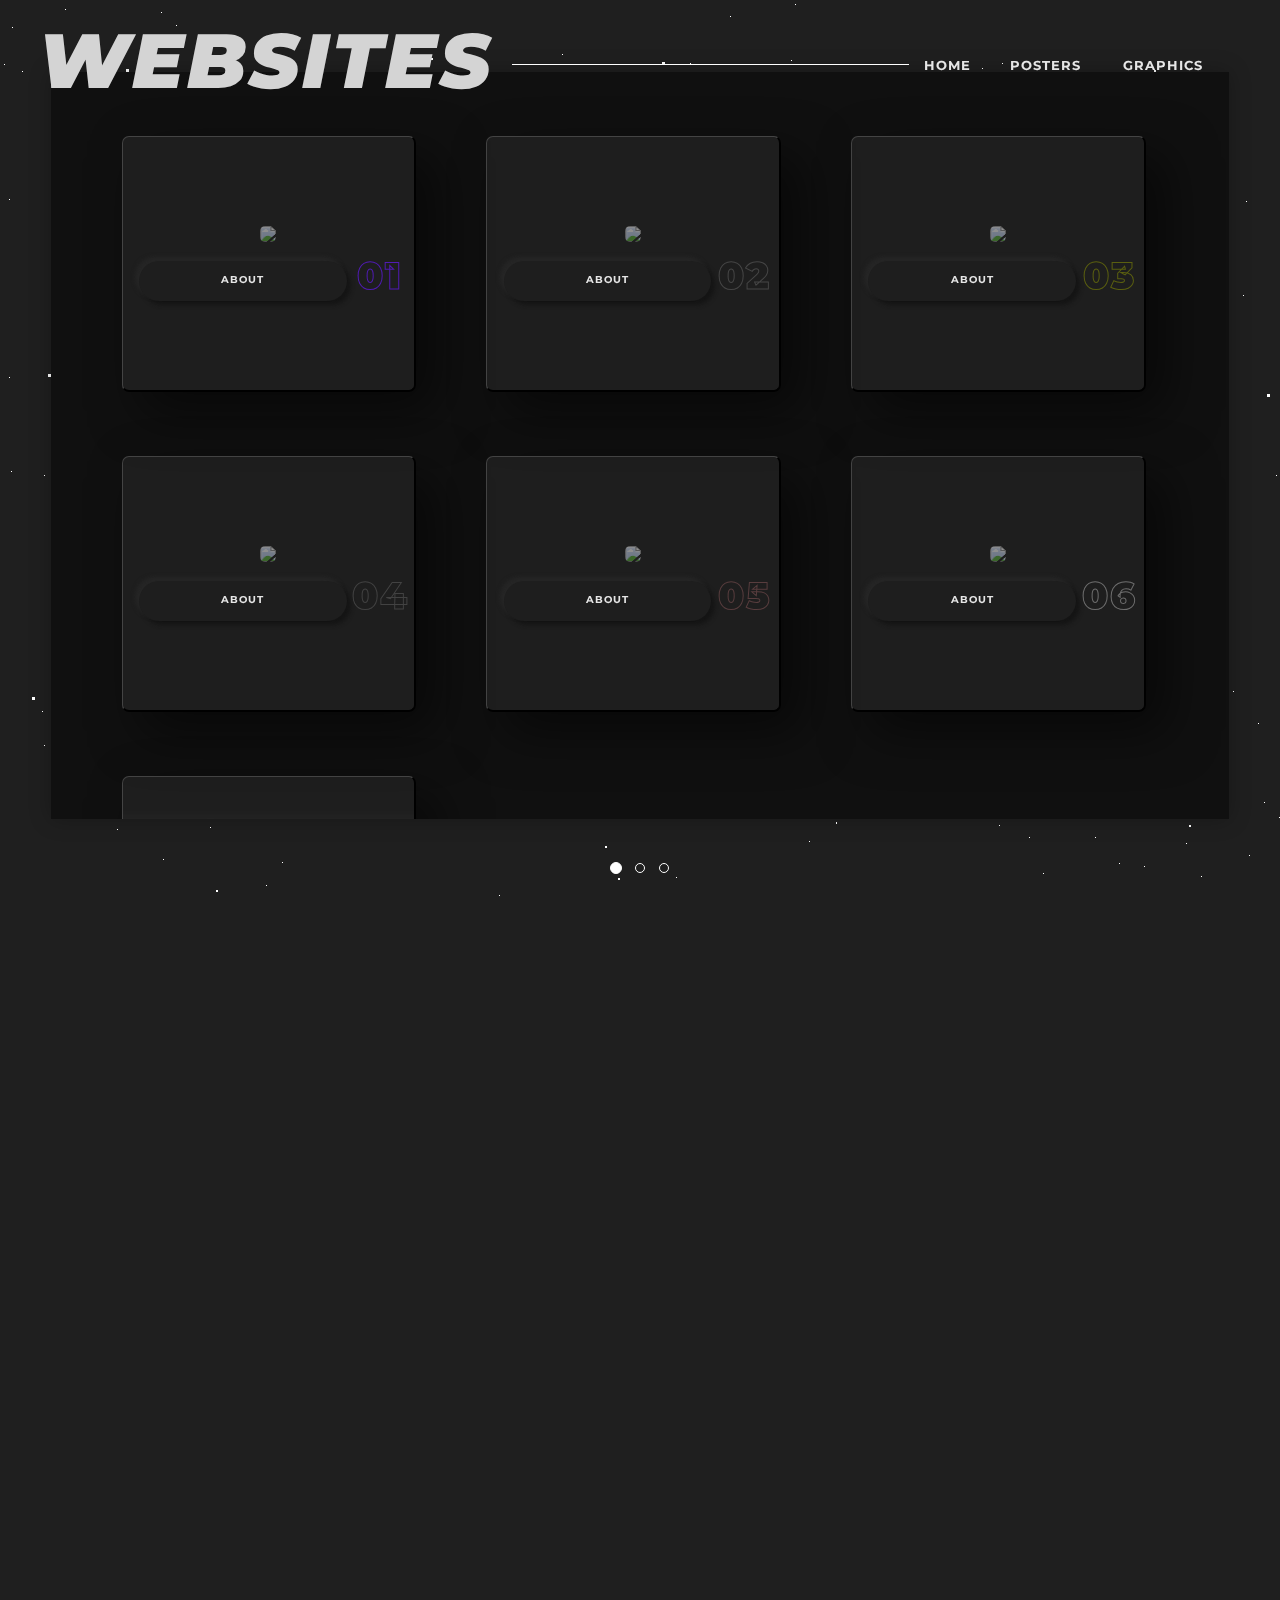
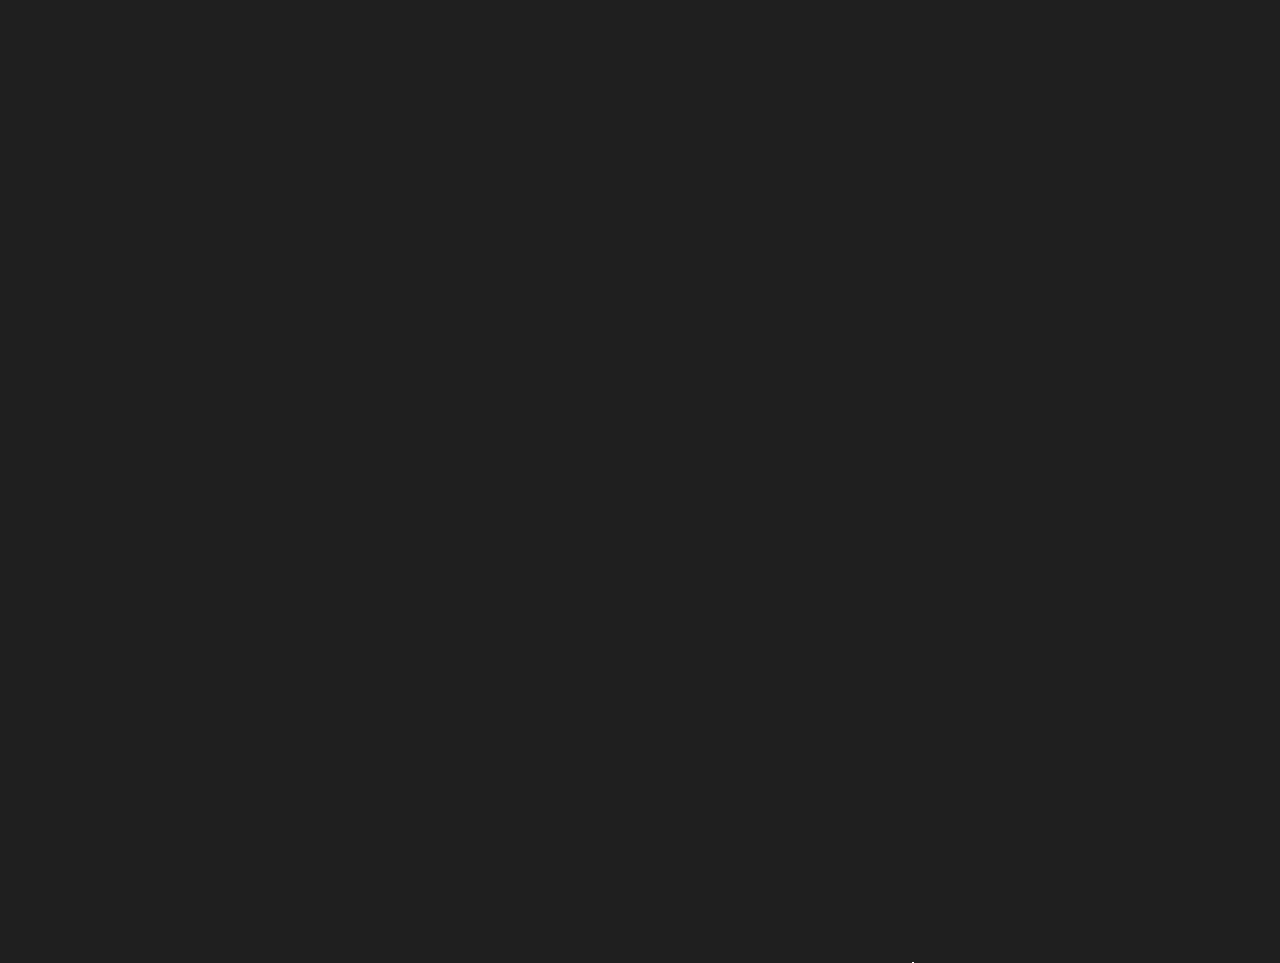
==== commit c2e2cee1: "13 june 5th" ====
--- a/websites.html
+++ b/websites.html
@@ -169,7 +169,7 @@
                     </div>
                   </div>  
 <!-- ---------------------------------------------------------------------------------------------PORTFOLIO----------------------------------- -->                 
-                  <button class="cards the_card portfolio_card" type="button" class="cards btn btn-primary" data-toggle="modal" data-target="#portfolioModal">
+                  <button class="cards the_card" type="button" class="cards btn btn-primary" data-toggle="modal" data-target="#portfolioModal">
                     <div class="the_image">
                       <img class="portfolio" src="https://i.ibb.co/2vcpPmQ/Screenshot-1400.png">
                     </div>
@@ -192,7 +192,32 @@
                         </div>
                       </div>
                     </div>
-                  </div>                                                                 
+                  </div>
+<!-- ---------------------------------------------------------------------------------------------NEST----------------------------------- -->                 
+                  <button class="cards the_card nest_card" type="button" class="cards btn btn-primary" data-toggle="modal" data-target="#nestModal">
+                    <div class="the_image">
+                      <img class="nest" src="https://i.ibb.co/4sPSrFf/Screenshot-679.png">
+                    </div>
+                    <div class="about_button">
+                      <p class="about">ABOUT</p>
+                    </div>
+                    <div class="number nest_number">
+                        07
+                    </div>
+                  </button>
+                  <div class="modal fade" id="nestModal" tabindex="-1" role="dialog" aria-labelledby="nestModalLabel" aria-hidden="true">
+                    <div class="modal-dialog" role="document">
+                      <div class="modal-content">
+                          <button type="button" class="close" data-dismiss="modal" aria-label="Close">
+                            <span aria-hidden="true">&times;</span>
+                          </button>
+                        <div class="modal-body">
+                          <img class="nest_main" src="https://i.ibb.co/v3bJ1bn/Screenshot-680.png">
+                          This app was solely designed by me. It's main challenge was to showcase NFT market in a way that every one can understand and relate to. The app is still under developement. You can download it from playstore or appstore as soon as it go live!
+                        </div>
+                      </div>
+                    </div>
+                  </div>                                                                                    
                 </div>
               </div>
 <!-- ---------------------------------------------------------------------------------------------//////////GRAPHICS///////////----------------------------------- -->
--- a/main.css
+++ b/main.css
@@ -771,7 +771,8 @@
 .chamaleon,
 .tof,
 .pinklab,
-.portfolio{
+.portfolio,
+.nest{
     width: 100%;
     opacity: 0.5;
     border-radius: 5px;
@@ -781,10 +782,11 @@
 .chamaleon:hover,
 .tof:hover,
 .pinklab:hover,
-.portfolio:hover{
+.portfolio:hover,
+.nest:hover{
     opacity: 1;
 }
-.portfolio_card{
+.nest_card{
     margin-bottom: 5vw;
 }
 .about_button{
@@ -839,12 +841,16 @@
 .portfolio_number{
     -webkit-text-stroke: 1px rgb(109, 109, 109);
 }
+.nest_number{
+    -webkit-text-stroke: 1px rgb(80, 80, 80);
+}
 .kobe_main,
 .asteria_main,
 .chamaleon_main,
 .tof_main,
 .pinklab_main,
-.portfolio_main{
+.portfolio_main,
+.nest_main{
     width: 100%;
     margin-bottom: 1vw;
 }
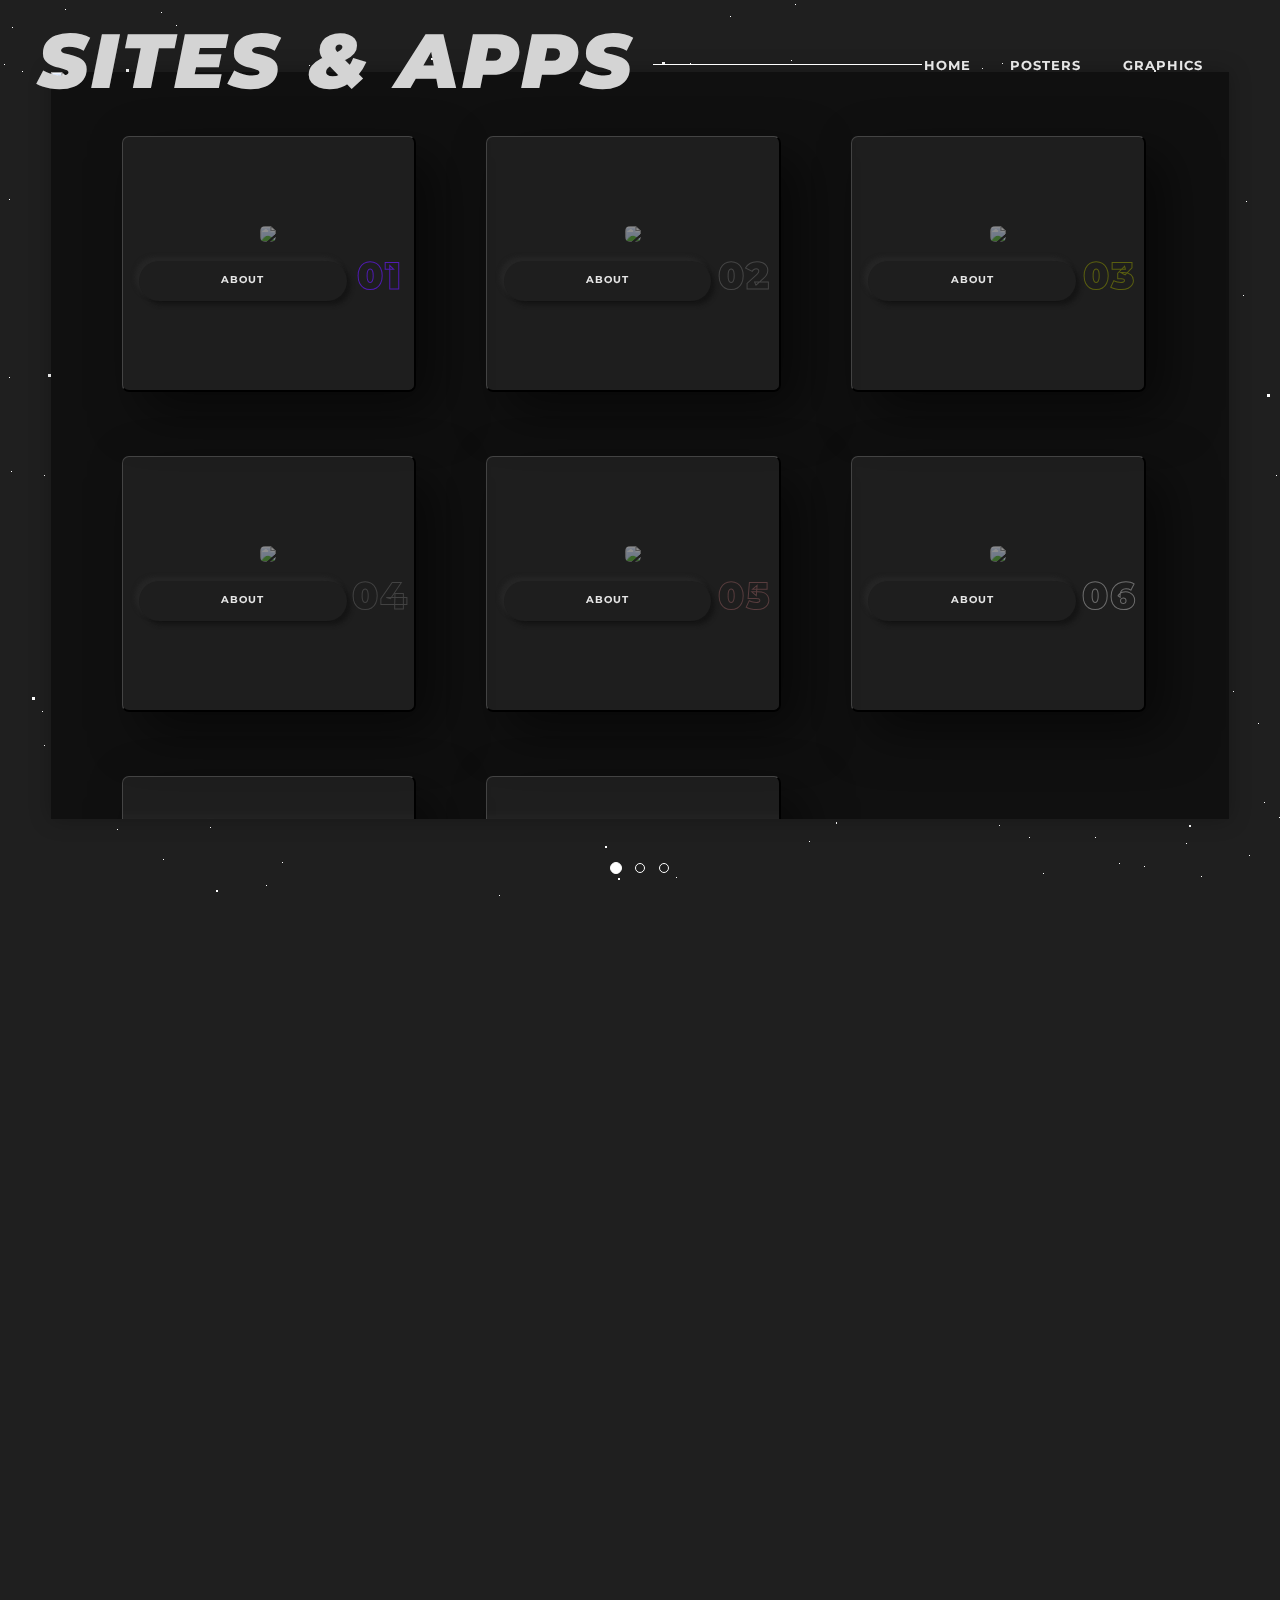
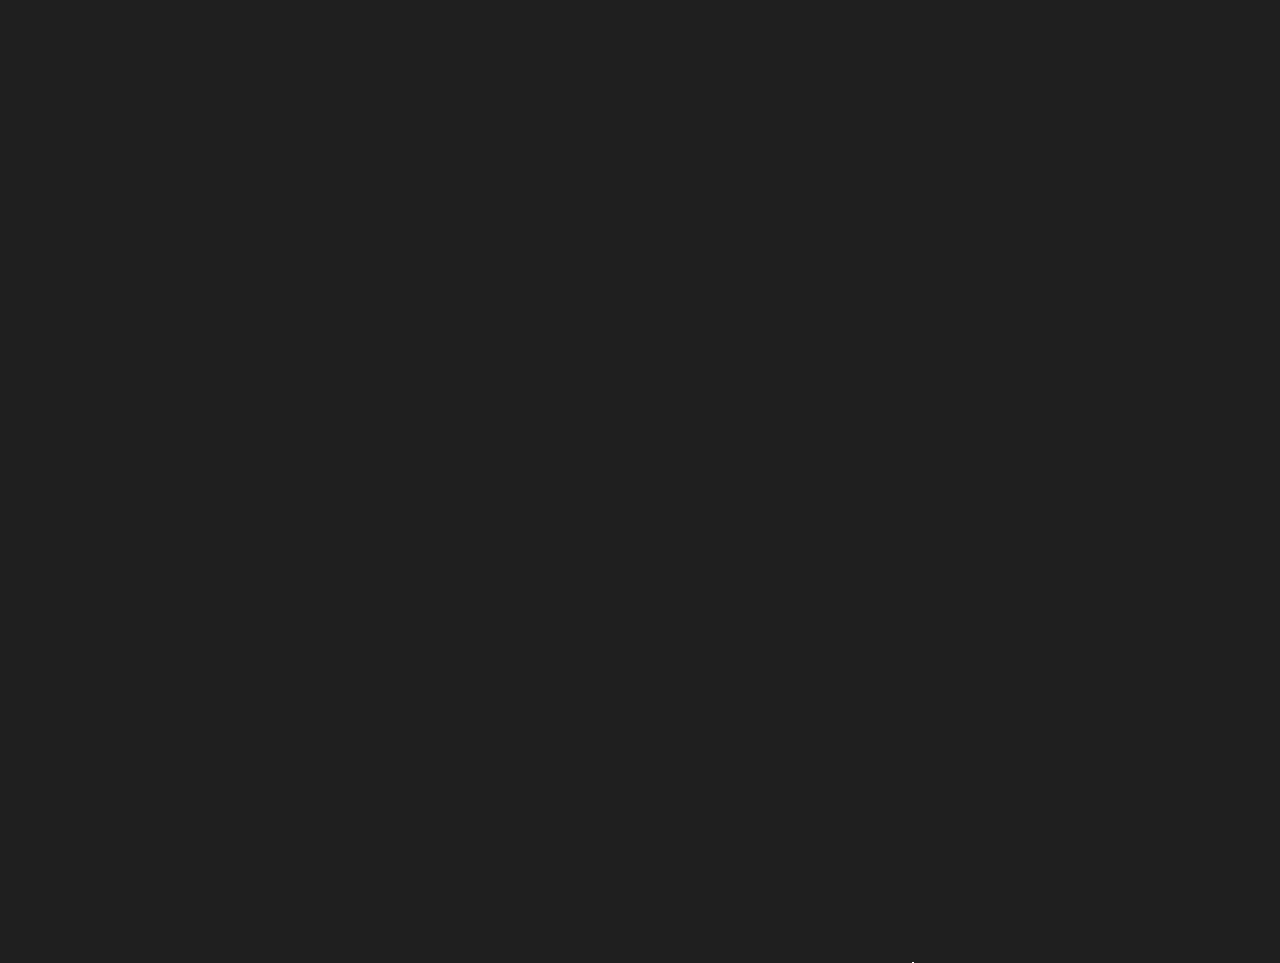
==== commit 6d3434e4: "20 june 1st" ====
--- a/websites.html
+++ b/websites.html
@@ -34,7 +34,7 @@
 <!-- ---------------------------------------------------------------------------------------------///////////WEBSITES//////////////----------------------------------- -->
               <div class="item active">
                 <div class="top websites_top">
-                  <span class="headings">WEBSITES</span>
+                  <span class="headings sites">SITES & APPS</span>
                   <div class="numberlines websites"></div>
                   <div class="redirect"><a class="move_links" href="index.html">HOME</a><a class="move_links" href="#" onClick="javascript:goToSlide(2);">POSTERS</a> <a class="move_links" href="#" onClick="javascript:goToSlide(1);">GRAPHICS</a> </div>
                 </div>
@@ -60,8 +60,7 @@
                           </button>
                         <div class="modal-body">
                           <img class="kobe_main" src="https://i.ibb.co/1vJ4KHY/Screenshot-1371.png">
-                          This website was made in the memory of Kobe Bryant and Gina Bryant. It shows the life stages of Kobe along 
-                          with his great achievements. Gone but never forgotten.
+                          On the request of a Lakers fan, this website was made right after the demise of Kobe Bryant. The website included the life stages and achievements of Kobe. Gone but never fogotten. Feel free to have a proper look <a href="https://www.figma.com/file/DeZXcAvRr4pwygmtQkwGYg/Kobe-bryant?node-id=0%3A1" target="_blank">here</a>.
                         </div>
                       </div>
                     </div>
@@ -86,7 +85,7 @@
                           </button>
                         <div class="modal-body">
                           <img class="asteria_main" src="https://i.ibb.co/RCF6rsS/Screenshot-316.png">
-                          This website design was made for a popular lounge in Jaipur, Rajasthan; that goes by the name "Asteria". It includes all the essential elements to be present in a dining place website, such as testimonials, menu, gallery, etc.
+                          This portfolio site was made for a famous lounge "Asteria" located in Jaipur, Rajasthan. The theme for the website was inspired by the interior of the lounge and includes testimonials, menu, gallery, etc. Feel free to have a proper look <a href="https://www.figma.com/file/qjpNt3KF0RWBikBfpO7pwb/Asteria?node-id=0%3A1" target="_blank">here</a>.
                         </div>
                       </div>
                     </div>
@@ -111,7 +110,7 @@
                           </button>
                         <div class="modal-body">
                           <img class="chamaleon_main" src="https://i.ibb.co/109WpMQ/Screenshot-355.png">
-                          This website was made to be unique and different in its own kind of way, just like their work in the field of photography.
+                          This website was made to be unique and different in its own kind of way, just like this company's work in the field of photography. Feel free to have a proper look <a href="https://www.figma.com/file/RBmmirqnm4unnsoixV5AcB/Chamaleon?node-id=0%3A1" target="_blank">here</a>.
                         </div>
                       </div>
                     </div>
@@ -135,9 +134,9 @@
                             <span aria-hidden="true">&times;</span>
                           </button>
                         <div class="modal-body">
-                          <img class="tof_main" src="https://i.ibb.co/1z1d1f8/Screenshot-677.png">
-                          This is the website that I worked on the most. I did the designing and prototyping process and developed some of the front-end sections.
-                           See it <a href="https://auth.theotherfruit.io/" target="_blank">live</a> here (Best viewed on desktop/laptop).
+                          <img class="tof_main" src="assets/img/TOF.png">
+                          This is the website that I worked on the most. I solely managed the designing and prototyping of the whole website along with developing some of the pages too. The site is still to be launched officially.
+                           See it live <a href="https://auth.theotherfruit.io/" target="_blank">here</a> (Best viewed on desktop/laptop).
                         </div>
                       </div>
                     </div>
@@ -162,8 +161,8 @@
                           </button>
                         <div class="modal-body">
                           <img class="pinklab_main" src="https://i.ibb.co/SQfC7Rg/Screenshot-1399.png">
-                          The Pinklab website design was made for a fast food cafe having interior and dishes all inspired by the color pink.
-                          
+                          This website was made for a fast food cafe having interior and dishes all inspired by the color pink.
+                          Feel free to have a proper look <a href="https://www.figma.com/file/lci0bKz63QVJfxJyuxfgCb/pinklab?node-id=0%3A1" target="_blank">here</a>.
                         </div>
                       </div>
                     </div>
@@ -188,7 +187,7 @@
                           </button>
                         <div class="modal-body">
                           <img class="portfolio_main" src="https://i.ibb.co/2vcpPmQ/Screenshot-1400.png">
-                          This was a portfolio design for a client who wanted a minimal looking website with a taste of uniqueness.
+                          This was a portfolio design for a client who wanted a minimal looking website with a taste of uniqueness. Feel free to have a proper look <a href="https://www.figma.com/file/gV8vTfFn0dGd3HsH4x7prb/Portfolio?node-id=0%3A1" target="_blank">here</a>.
                         </div>
                       </div>
                     </div>
@@ -213,18 +212,43 @@
                           </button>
                         <div class="modal-body">
                           <img class="nest_main" src="https://i.ibb.co/v3bJ1bn/Screenshot-680.png">
-                          This app was solely designed by me. It's main challenge was to showcase NFT market in a way that every one can understand and relate to. The app is still under developement. You can download it from playstore or appstore as soon as it go live!
-                        </div>
-                      </div>
-                    </div>
-                  </div>                                                                                    
+                          This app was solely designed by me. It's main challenge was to showcase NFT market in a way that every one can understand and relate to it. The app is still under developement. You can download it from playstore or appstore as soon as it go live! 
+                        </div>
+                      </div>
+                    </div>
+                  </div>  
+<!-- ---------------------------------------------------------------------------------------------LAMP----------------------------------- -->                 
+                  <button class="cards the_card lamp_card" type="button" class="cards btn btn-primary" data-toggle="modal" data-target="#lampModal">
+                    <div class="the_image">
+                      <img class="lamp" src="https://i.ibb.co/1M0sjXj/Screenshot-830.png">
+                    </div>
+                    <div class="about_button">
+                      <p class="about">ABOUT</p>
+                    </div>
+                    <div class="number lamp_number">
+                        08
+                    </div>
+                  </button>
+                  <div class="modal fade" id="lampModal" tabindex="-1" role="dialog" aria-labelledby="lampModalLabel" aria-hidden="true">
+                    <div class="modal-dialog" role="document">
+                      <div class="modal-content">
+                          <button type="button" class="close" data-dismiss="modal" aria-label="Close">
+                            <span aria-hidden="true">&times;</span>
+                          </button>
+                        <div class="modal-body">
+                          <img class="lamp_main" src="https://i.ibb.co/4F6D42B/smartmockups-kq5fwnvf.jpg">
+                          I designed this app for the company LMP(lamp) that sells exotic looking lamps. Feel free to have a proper look <a href="https://www.figma.com/file/EIGrvXDEI15jf2a4uUKKgv/LMP?node-id=0%3A1" target="_blank">here</a>.
+                        </div>
+                      </div>
+                    </div>
+                  </div>                                                                                                    
                 </div>
               </div>
 <!-- ---------------------------------------------------------------------------------------------//////////GRAPHICS///////////----------------------------------- -->
               <div class="item">  
                 <div class="top websites_top">
                   <span class="headings">GRAPHICS</span>
-                  <div class="numberlines websites"></div>
+                  <div class="numberlines graphic"></div>
                   <div class="redirect"><a class="move_links" href="index.html">HOME</a><a class="move_links" href="#" onClick="javascript:goToSlide(2);">POSTERS</a> <a class="move_links" href="#" onClick="javascript:goToSlide(0);">WEBSITES</a> </div>
                 </div>             
                 <div class="inner-div" id="graphics">
@@ -358,7 +382,7 @@
                       <p class="about">VIEW</p>
                     </div>
                     <div class="number adventure_number">
-                        07
+                        06
                     </div>
                   </button>
                   <div class="modal fade" id="adventureModal" tabindex="-1" role="dialog" aria-labelledby="adventureModalLabel" aria-hidden="true">
@@ -382,7 +406,7 @@
                       <p class="about">VIEW</p>
                     </div>
                     <div class="number birth_number">
-                        06
+                        07
                     </div>
                   </button>
                   <div class="modal fade" id="birthModal" tabindex="-1" role="dialog" aria-labelledby="birthModalLabel" aria-hidden="true">
@@ -406,7 +430,7 @@
                       <p class="about">VIEW</p>
                     </div>
                     <div class="number neumorphism_number">
-                        07
+                        08
                     </div>
                   </button>
                   <div class="modal fade" id="neumorphismModal" tabindex="-1" role="dialog" aria-labelledby="neumorphismModalLabel" aria-hidden="true">
--- a/main.css
+++ b/main.css
@@ -723,13 +723,25 @@
     color: white;
     text-decoration: none;
 }
+.sites{
+    width: 48%;
+}
+
 .websites{
-    Width:31vw;
+    Width:21vw;
     -webkit-animation: website 2s;
 }
 @-webkit-keyframes website{
     0%{Width:0vw}
-    100%{Width:31vw}
+    100%{Width:21vw}
+}
+.graphic{
+    Width:32vw;
+    -webkit-animation:graphic 2s;
+}
+@-webkit-keyframes graphic{
+    0%{Width:0vw}
+    100%{Width:32vw}
 }
 .case_study{
     Width:16vw;
@@ -772,7 +784,8 @@
 .tof,
 .pinklab,
 .portfolio,
-.nest{
+.nest,
+.lamp{
     width: 100%;
     opacity: 0.5;
     border-radius: 5px;
@@ -783,10 +796,11 @@
 .tof:hover,
 .pinklab:hover,
 .portfolio:hover,
-.nest:hover{
+.nest:hover,
+.lamp:hover{
     opacity: 1;
 }
-.nest_card{
+.lamp_card{
     margin-bottom: 5vw;
 }
 .about_button{
@@ -844,13 +858,17 @@
 .nest_number{
     -webkit-text-stroke: 1px rgb(80, 80, 80);
 }
+.lamp_number{
+    -webkit-text-stroke: 1px rgb(116, 121, 124);
+}
 .kobe_main,
 .asteria_main,
 .chamaleon_main,
 .tof_main,
 .pinklab_main,
 .portfolio_main,
-.nest_main{
+.nest_main,
+.lamp_main{
     width: 100%;
     margin-bottom: 1vw;
 }
@@ -923,7 +941,7 @@
     -webkit-text-stroke: 1px rgb(68 85 121);
 }
 .neumorphism_number{
-    -webkit-text-stroke: 1px rgb(52 93 106s);
+    -webkit-text-stroke: 1px rgb(75 97 104);
 }
 .rise,
 .music,
@@ -1048,11 +1066,22 @@
     .move_links{
       font-size: 1.8vw !important;
     }
+    .sites{
+        width: 49%;
+    }
     .websites{
+        Width:8vw;
+        -webkit-animation: website 2s;
+    }
+    @-webkit-keyframes website{
+        0%{Width:0vw}
+        100%{Width:8vw}
+    }
+    .graphic{
         Width:18vw;
-        -webkit-animation: website 2s;
-    }
-    @-webkit-keyframes website{
+        -webkit-animation: graphic 2s;
+    }
+    @-webkit-keyframes graphic{
         0%{Width:0vw}
         100%{Width:18vw}
     }
